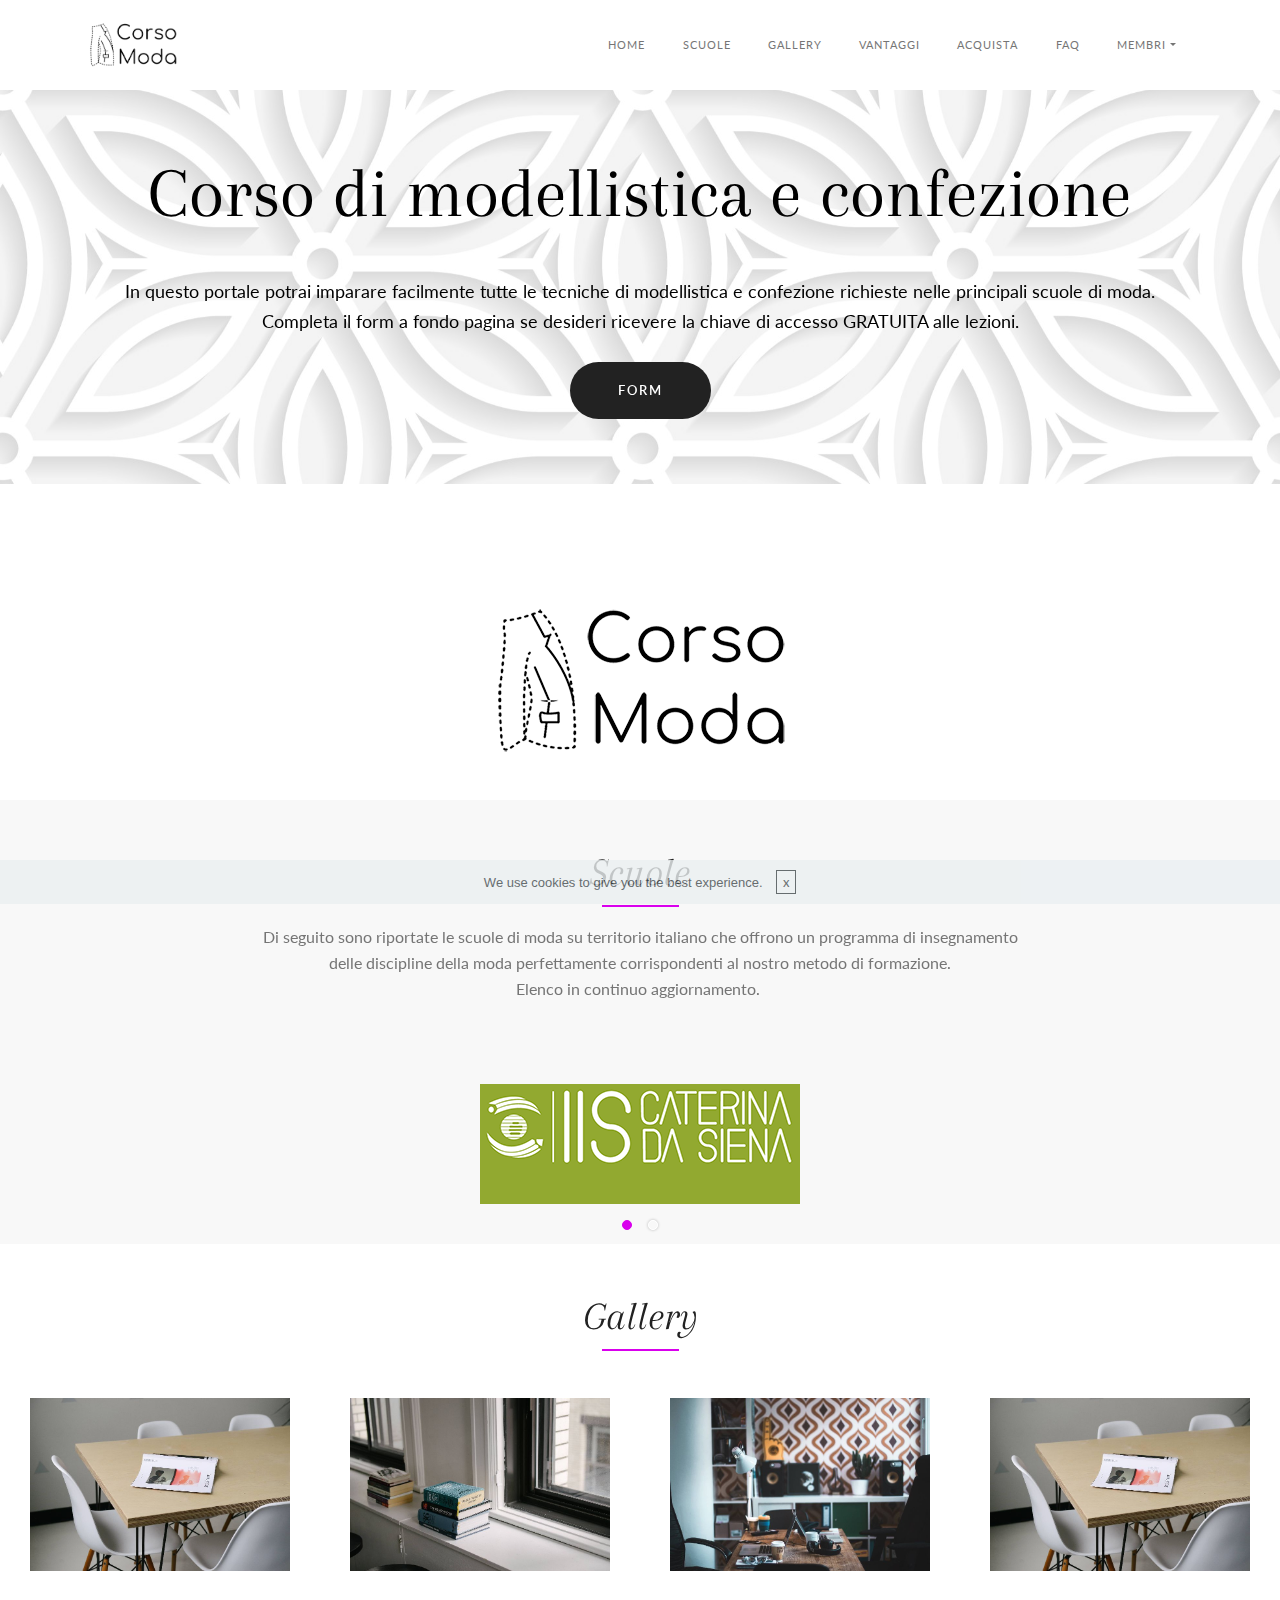
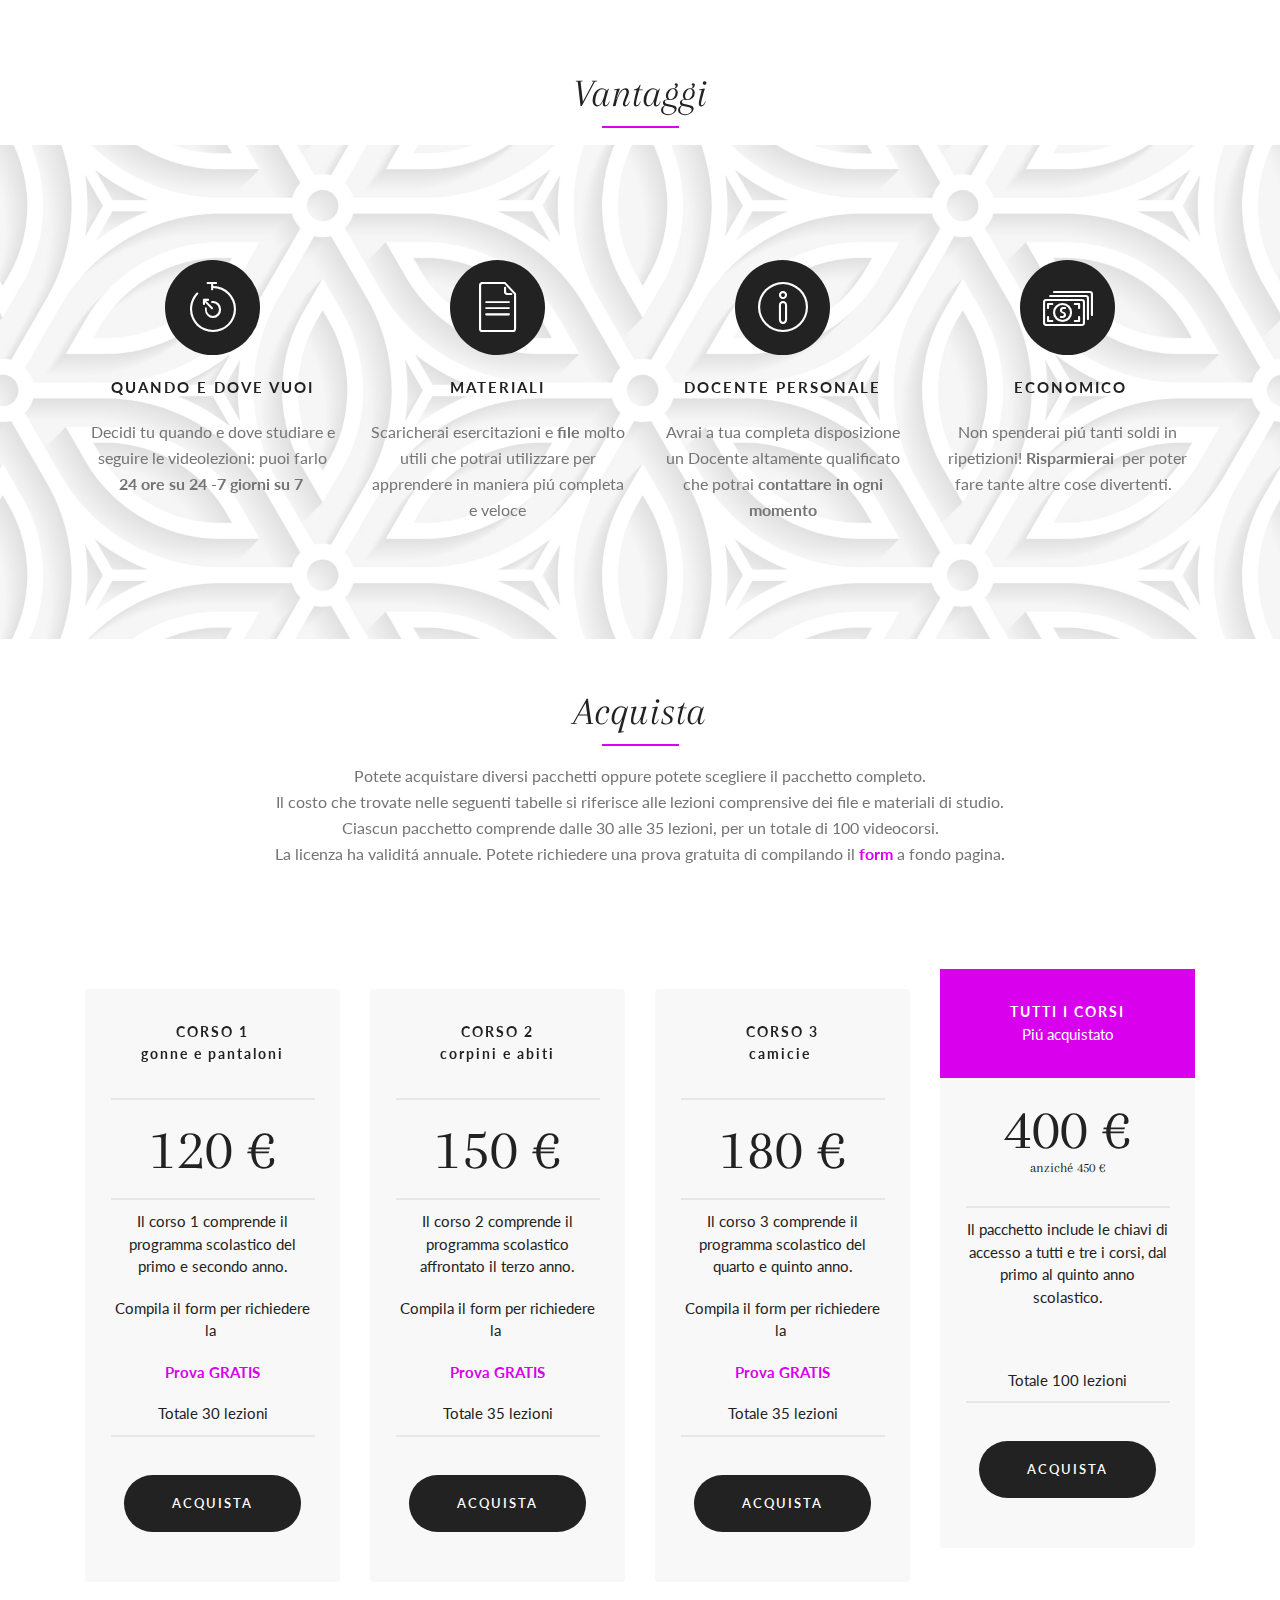
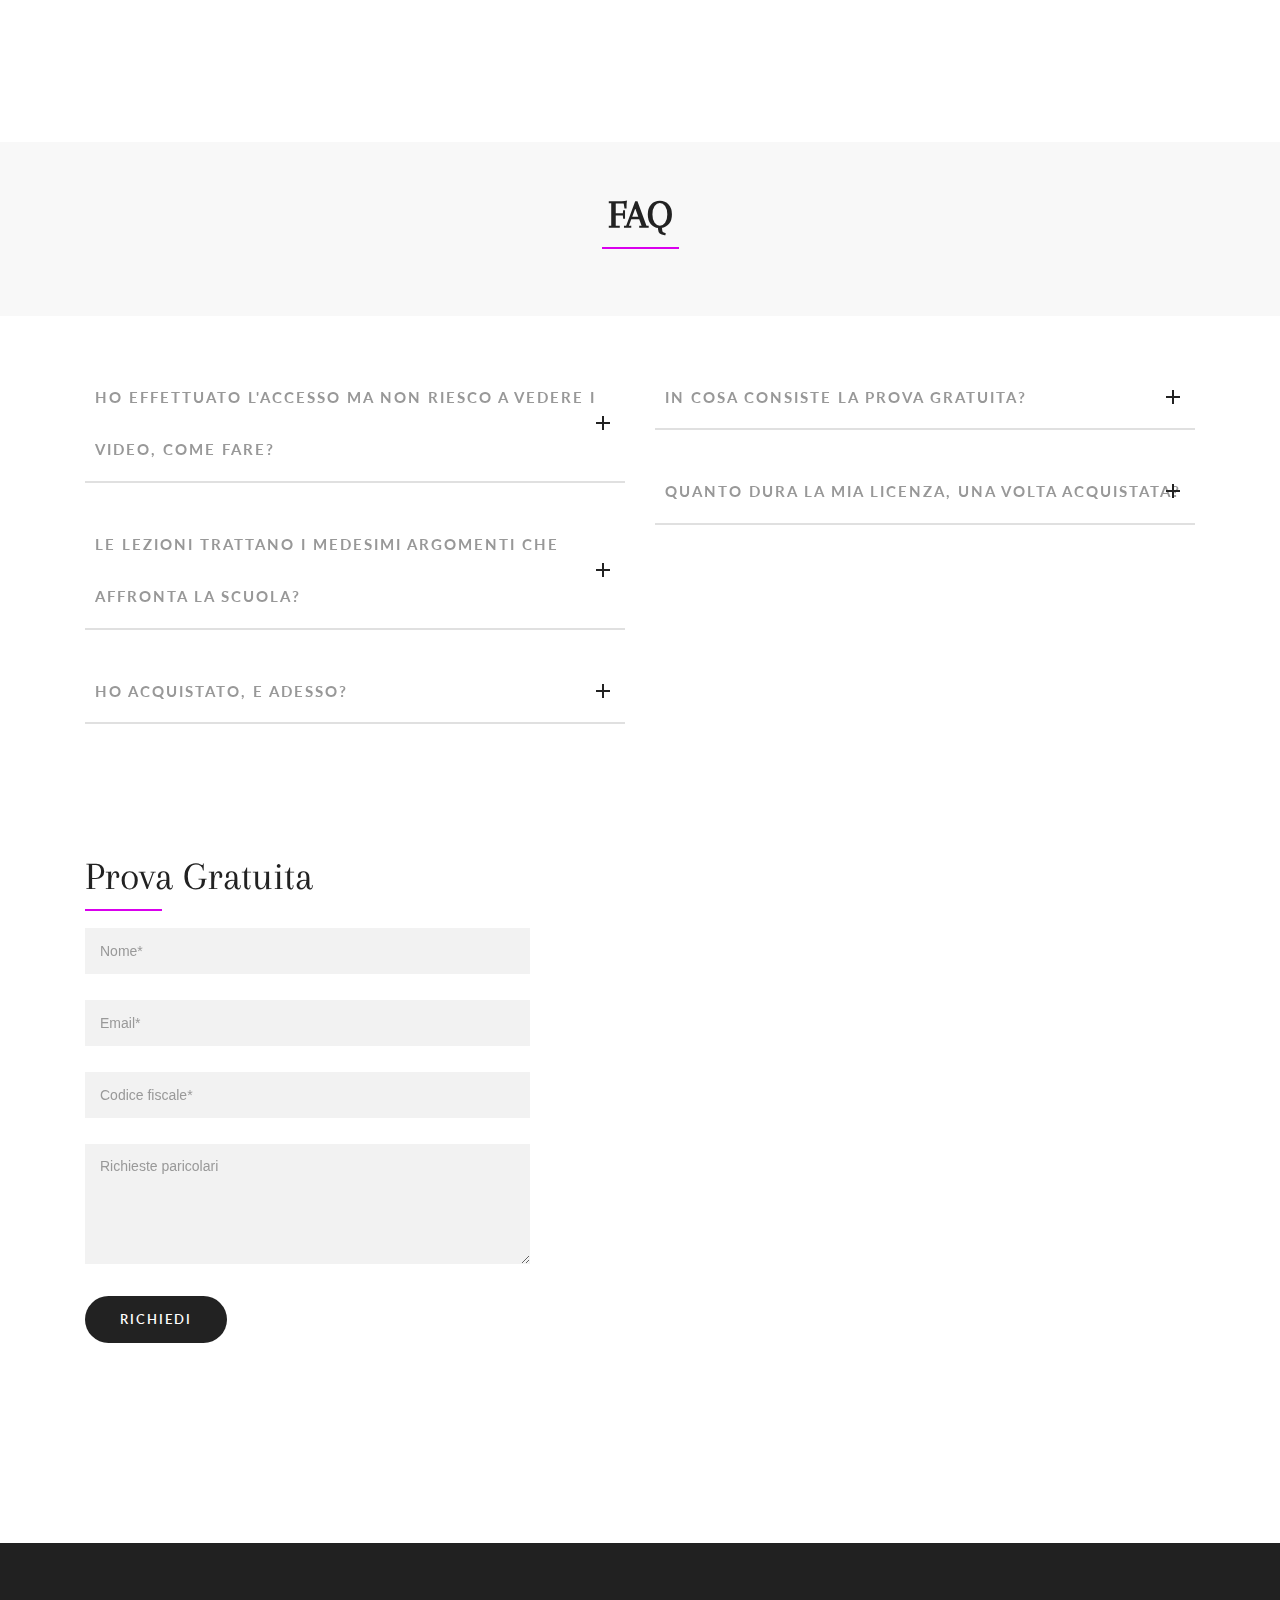
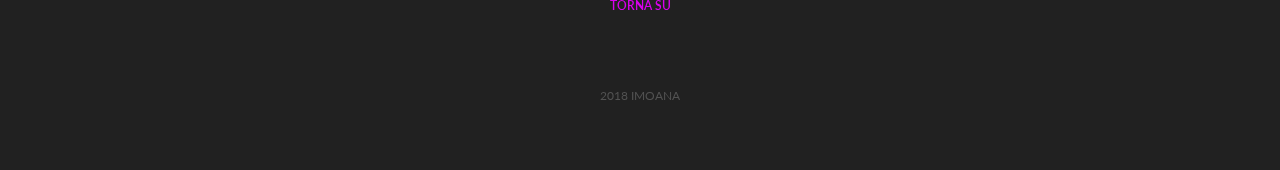
==== index.html @ 31c07425 "create github pages" ====
<!DOCTYPE html>
<html >
<head>
  <!-- Site made with Mobirise Website Builder v4.8.1, https://mobirise.com -->
  <meta charset="UTF-8">
  <meta http-equiv="X-UA-Compatible" content="IE=edge">
  <meta name="generator" content="Mobirise v4.8.1, mobirise.com">
  <meta name="viewport" content="width=device-width, initial-scale=1, minimum-scale=1">
  <link rel="shortcut icon" href="assets/images/inizio-logo-1piccolo-247x128.png" type="image/x-icon">
  <meta name="description" content="">
  <title>Home</title>
  <link rel="stylesheet" href="assets/web/assets/mobirise-icons/mobirise-icons.css">
  <link rel="stylesheet" href="assets/et-line-font-plugin/style.css">
  <link rel="stylesheet" href="assets/tether/tether.min.css">
  <link rel="stylesheet" href="assets/soundcloud-plugin/style.css">
  <link rel="stylesheet" href="assets/bootstrap/css/bootstrap.min.css">
  <link rel="stylesheet" href="assets/socicon/css/socicon.min.css">
  <link rel="stylesheet" href="assets/shopping-cart/minicart-theme.css">
  <link rel="stylesheet" href="assets/dropdown/css/style.css">
  <link rel="stylesheet" href="assets/AdditionalBlocks/style.css">
  <link rel="stylesheet" href="assets/theme/css/style.css">
  <link rel="stylesheet" href="assets/mobirise-gallery/style.css">
  <link rel="stylesheet" href="assets/mobirise-slider/style.css">
  <link rel="stylesheet" href="assets/mobirise/css/mbr-additional.css" type="text/css">
  
  
  <script async src="//pagead2.googlesyndication.com/pagead/js/adsbygoogle.js"></script>
<script>
  (adsbygoogle = window.adsbygoogle || []).push({
    google_ad_client: "ca-pub-6309974730604714",
    enable_page_level_ads: true
  });
</script>
</head>
<body>
<script>var shopcartSettings = {"shopcart_top_offset":120,"side_offset":20,"site_width":1800,"shopcart_icon_color":"#FFFFFF","shopcart_back_color":"#000000","shopcart_icon_size":50,"sc_count_color":"#FFFFFF","sc_count_back_color":"#F97352","sc_count_size":12,"checkout_button":"Paga con"};</script>
  <section class="menu1" id="menu1-p" data-rv-view="70">

    <nav class="navbar navbar-dropdown navbar-fixed-top">
        <div class="container container-wide">

            <div class="mbr-table">
                <div class="mbr-table-cell logo">

                    <div class="navbar-brand">
                        <a href="http://corsomoda.imoana.it" class="navbar-logo"><img src="assets/images/inizio-logo-1piccolo-247x128.png" alt="Mobirise"></a>
                        
                    </div>

                </div>
                <div class="mbr-table-cell">

                    <ul class="nav-dropdown collapse pull-xs-right nav navbar-nav nav-list" id="exCollapsingNavbar"><li class="nav-item"><a class="nav-link link" href="#top">HOME</a></li><li class="nav-item"><a class="nav-link link" href="index.html#title4-5">SCUOLE</a></li><li class="nav-item"><a class="nav-link link" href="index.html#title4-a">GALLERY</a></li><li class="nav-item"><a class="nav-link link" href="index.html#title4-9">VANTAGGI</a></li><li class="nav-item"><a class="nav-link link" href="index.html#title4-j">ACQUISTA</a></li><li class="nav-item"><a class="nav-link link" href="index.html#title4-k">FAQ</a></li><li class="nav-item dropdown open"><a class="nav-link link dropdown-toggle" href="https://mobirise.com/" data-toggle="dropdown-submenu" aria-expanded="true">MEMBRI</a><div class="dropdown-menu"><a class="dropdown-item" href="http://corsomoda1.imoana.it/" target="_blank">CORSO 1</a><a class="dropdown-item" href="#">CORSO 2</a><a class="dropdown-item" href="#">CORSO 3</a></div></li></ul>

                    <button class="navbar-toggler pull-xs-right" type="button" data-toggle="collapse" data-target="#exCollapsingNavbar">
                        <em></em>
                    </button>

                </div>
            </div>

        </div>
    </nav>

</section>

<section class="mbr-section--bg-adapted mbr-section--relative header header1 mbr-parallax-background mbr-after-navbar" id="header1-14" data-rv-view="0" style="background-image: url(assets/images/1081-2000x2310.jpg);">
        <div class="mbr-overlay" style="opacity: 0.7; background-color: rgb(255, 255, 255);"></div>
    <div id="contact-info" style="padding-top: 100px; padding-bottom: 50px;">
        <div class="container">
            <div class="row vertical-wrap">

                <div class="col-xs-12">
                    
                    <div class="row clear-md">
                        
                      <div class="col-xs-12">
                         <div class="c-info">
                            <h1 class="styled"><span style="font-size: 72px; font-weight: normal;">Corso di modellistica e confezione</span></h1>
                            <p class="mbr-section-subtitle">In questo portale potrai imparare facilmente tutte le tecniche di modellistica e confezione richieste nelle principali scuole di moda.
<br>Completa il form a fondo pagina se desideri ricevere la chiave di accesso GRATUITA alle lezioni.</p>

                            <div><a href="index.html#subscribe2-11" class="btn btn-black" role="button">form</a></div>
                         </div> 
                      </div>

                    </div>
                </div>

            </div>
        </div>
    </div>
</section>

<section class="mbr-section mbr-section--no-padding mbr-figure--caption-outside-bottom image image1" id="image1-q" data-rv-view="3">
    <div class="mbr-figure">
        <div><img src="assets/images/2018-04-18-320x310.png"></div>
        
    </div>
</section>

<section class="mbr-section--bg-adapted mbr-section--relative title3" id="title4-5" data-rv-view="5" style="background-color: rgb(248, 248, 248);">
        
    <div id="contact-info" style="padding-top: 50px; padding-bottom: 0px;">
        <div class="container">
            <div class="row">
                 
                <div class="col-xs-12">
                   <div class="page_head title-block">
                        
                        <h1 class="styled"><span style="font-weight: normal;"><em>Scuole </em></span><br></h1>
                        <div class="separator"></div>
                        <p>Di seguito sono riportate le scuole di moda su territorio italiano che offrono un programma di insegnamento <br>delle discipline della moda perfettamente corrispondenti al nostro metodo di formazione.<br>Elenco in continuo aggiornamento.&nbsp;<br><br></p>
                        
                    </div>
                </div>

            </div>
        </div>
    </div>
</section>

<section class="mbr-slider mbr-section mbr-section-nopadding carousel slide extTestimonials1 extTestimonials3 extTestimonials5 slider6" data-ride="carousel" data-keyboard="false" data-wrap="true" data-interval="5000" data-pause="false" id="slider6-2" data-rv-view="8" style="background-color: rgb(248, 248, 248); padding-top: 40px; padding-bottom: 40px;">

    

    <div class="container boxed-slider">
        <div>
            <ol class="carousel-indicators">
                <li data-app-prevent-settings="" data-target="#slider6-2" data-slide-to="0" class="active">
                </li><li data-app-prevent-settings="" data-target="#slider6-2" class="" data-slide-to="1">
                </li>
            </ol>
            <div class="carousel-inner" role="listbox" data-visible="1">
                <div class="carousel-item active">
                    <div class="row">
                        <div class="col-md-12">
                            <div class="wrap-img"><a href="http://www.istitutofortuny.gov.it/"><img src="assets/images/cat-da-siena-320x120.png"></a></div>
                        </div>
                    </div>
                </div><div class="carousel-item">
                    <div class="row">
                        <div class="col-md-12">
                            <div class="wrap-img"><a href="http://www.istitutofortuny.gov.it/"><img src="assets/images/rep-italiana-fortuny-120px-121x120.png"></a></div>
                        </div>
                    </div>
                </div>
            </div>

            <figure class="swiper-arrow-left swiper-arrow type-1" role="button" data-slide="prev" href="#slider6-2"><img alt="" src="assets/images/arrow-left-white.svg">
            </figure>

             <figure class="swiper-arrow-right swiper-arrow type-1" role="button" data-slide="next" href="#slider6-2"><img alt="" src="assets/images/arrow-right-white.svg">
            </figure>
            
        </div>
    </div>

</section>

<section class="mbr-section--bg-adapted mbr-section--relative title3" id="title4-a" data-rv-view="18" style="background-color: rgb(255, 255, 255);">
        
    <div id="contact-info" style="padding-top: 50px; padding-bottom: 0px;">
        <div class="container">
            <div class="row">
                 
                <div class="col-xs-12">
                   <div class="page_head title-block">
                        
                        <h1 class="styled"><em>Gallery</em></h1>
                        <div class="separator"></div>
                        
                        
                    </div>
                </div>

            </div>
        </div>
    </div>
</section>

<section class="mbr-gallery mbr-section mbr-section--no-padding mbr-slider-carousel gallery gallery1" data-filter="false" id="gallery1-6" data-rv-view="21" style="background-color: rgb(255, 255, 255); padding-top: 0rem; padding-bottom: 0rem;">
    <!-- Filter -->
    

    <!-- Gallery -->
    <div class="mbr-gallery-row">
        <div class=" mbr-gallery-layout-default">
            <div>
                <div>
                    <div class="mbr-gallery-item mbr-gallery-item__mobirise3 mbr-gallery-item--p6" data-video-url="false" data-tags="Beautiful">
                        <div href="#lb-gallery1-6" data-slide-to="0" data-toggle="modal">
                            
                            

                            <img src="assets/images/table-small.jpg" alt="" title="">
                            
                            
                        </div>
                    </div><div class="mbr-gallery-item mbr-gallery-item__mobirise3 mbr-gallery-item--p6" data-video-url="false" data-tags="Responsive">
                        <div href="#lb-gallery1-6" data-slide-to="1" data-toggle="modal">
                            
                            

                            <img src="assets/images/windows-books-small.jpg" alt="" title="">
                            
                            
                        </div>
                    </div><div class="mbr-gallery-item mbr-gallery-item__mobirise3 mbr-gallery-item--p6" data-video-url="false" data-tags="Animated">
                        <div href="#lb-gallery1-6" data-slide-to="2" data-toggle="modal">
                            
                            

                            <img src="assets/images/working-area-small.jpg" alt="" title="">
                            
                            
                        </div>
                    </div><div class="mbr-gallery-item mbr-gallery-item__mobirise3 mbr-gallery-item--p6" data-video-url="false" data-tags="Beautiful">
                        <div href="#lb-gallery1-6" data-slide-to="3" data-toggle="modal">
                            
                            

                            <img src="assets/images/table-small.jpg" alt="" title="">
                            
                            
                        </div>
                    </div>
                </div>
            </div>
            <div class="clearfix"></div>
        </div>
    </div>

    <!-- Lightbox -->
    <div data-app-prevent-settings="" class="mbr-slider modal fade carousel slide" tabindex="-1" data-keyboard="true" data-interval="false" id="lb-gallery1-6">
        <div class="modal-dialog">
            <div class="modal-content">
                <div class="modal-body">
                    <ol class="carousel-indicators">
                        <li data-app-prevent-settings="" data-target="#lb-gallery1-6" data-slide-to="0"></li><li data-app-prevent-settings="" data-target="#lb-gallery1-6" data-slide-to="1"></li><li data-app-prevent-settings="" data-target="#lb-gallery1-6" data-slide-to="2"></li><li data-app-prevent-settings="" data-target="#lb-gallery1-6" class=" active" data-slide-to="3"></li>
                    </ol>
                    <div class="carousel-inner">
                        <div class="carousel-item">
                            <img src="assets/images/table.jpg" alt="" title="">
                        </div><div class="carousel-item">
                            <img src="assets/images/windows-books.jpg" alt="" title="">
                        </div><div class="carousel-item">
                            <img src="assets/images/working-area.jpg" alt="" title="">
                        </div><div class="carousel-item active">
                            <img src="assets/images/table.jpg" alt="" title="">
                        </div>
                    </div>
                    <a class="swiper-arrow-left swiper-arrow type-1" role="button" data-slide="prev" href="#lb-gallery1-6">
                        <img alt="" src="assets/images/arrow-left.svg">
                    </a>
                    <a class="swiper-arrow-right swiper-arrow type-1" role="button" data-slide="next" href="#lb-gallery1-6">
                        <img alt="" src="assets/images/arrow-right.svg">
                    </a>

                    <a class="close" href="#" role="button" data-dismiss="modal">
                        <span aria-hidden="true">×</span>
                        <span class="sr-only">Close</span>
                    </a>
                </div>
            </div>
        </div>
    </div>
</section>

<section class="mbr-section--bg-adapted mbr-section--relative title3" id="title4-9" data-rv-view="40" style="background-color: rgb(255, 255, 255);">
        
    <div id="contact-info" style="padding-top: 100px; padding-bottom: 0px;">
        <div class="container">
            <div class="row">
                 
                <div class="col-xs-12">
                   <div class="page_head title-block">
                        
                        <h1 class="styled"><span style="font-weight: normal;"><em>Vantaggi</em></span></h1>
                        <div class="separator"></div>
                        
                        
                    </div>
                </div>

            </div>
        </div>
    </div>
</section>

<section class="mbr-section--bg-adapted mbr-section--relative content3" id="content3-b" data-rv-view="43" style="background-image: url(assets/images/1081-2000x2310.jpg);">
        <div class="mbr-overlay" style="opacity: 0.75; background-color: rgb(255, 255, 255);"></div>
    <div id="contact-info" style="padding-top: 100px; padding-bottom: 100px;">
        <div class="container">
            <div class="row">

                <div class="col-xs-12">
                    
                    <div class="row clear-md">
                        
                        <div class="mbr-cards-col col-xs-12 col-sm-6 col-md-3">
                            <div class="c-info">
                                <div class="image"><a href="index.html#pricing-table1-i" class="mbri-timer mbr-iconfont"></a></div>
                                <h4 class="mbr-section-text">quando e dove vuoi</h4>
                            </div>
                                <p class="mbr-section-text">Decidi tu quando e dove studiare e <br>seguire le videolezioni: puoi farlo<br><strong> 24 ore su 24 -7 giorni su 7&nbsp;</strong></p>
                        </div>

                        <div class="mbr-cards-col col-xs-12 col-sm-6 col-md-3">
                            <div class="c-info">
                                <div class="image"><a href="index.html#pricing-table1-i" class="mbri-file mbr-iconfont"></a></div>
                                <h4 class="mbr-section-text">materiali</h4>
                            </div>
                                <p class="mbr-section-text">Scaricherai esercitazioni e<strong> file</strong> molto utili che potrai utilizzare per apprendere in maniera piú completa e veloce</p>
                        </div>

                        <div class="mbr-cards-col col-xs-12 col-sm-6 col-md-3">
                            <div class="c-info">
                                <div class="image"><a href="index.html#pricing-table1-i" class="mbri-info mbr-iconfont"></a></div>
                                <h4 class="mbr-section-text">docente personale</h4>
                            </div>
                                <p class="mbr-section-text">Avrai a tua completa disposizione un Docente altamente qualificato che potrai <strong>contattare in ogni momento</strong></p>
                        </div>

                        <div class="mbr-cards-col col-xs-12 col-sm-6 col-md-3">
                            <div class="c-info">
                                <div class="image"><a href="index.html#pricing-table1-i" class="mbri-cash mbr-iconfont"></a></div>
                                <h4 class="mbr-section-text">&nbsp;economico</h4>
                            </div>
                                <p class="mbr-section-text">Non spenderai piú tanti soldi in ripetizioni! <strong>Risparmierai</strong> &nbsp;per poter fare tante altre cose divertenti.<strong>&nbsp;&nbsp;</strong></p>
                        </div>

                    </div>

                </div>

            </div>
        </div>
    </div>
</section>

<section class="mbr-section--bg-adapted mbr-section--relative title3" id="title4-j" data-rv-view="46" style="background-color: rgb(255, 255, 255);">
        
    <div id="contact-info" style="padding-top: 50px; padding-bottom: 0px;">
        <div class="container">
            <div class="row">
                 
                <div class="col-xs-12">
                   <div class="page_head title-block">
                        
                        <h1 class="styled"><span style="font-weight: normal;"><em>Acquista</em></span></h1>
                        <div class="separator"></div>
                        <p>Potete acquistare diversi pacchetti oppure potete scegliere il pacchetto completo.<br>Il costo che trovate nelle seguenti tabelle si riferisce alle lezioni comprensive dei file e materiali di studio.<br>Ciascun pacchetto comprende dalle 30 alle 35 lezioni, per un totale di 100 videocorsi.<br>La licenza ha validitá annuale. Potete richiedere una prova gratuita di compilando il<strong> <a href="index.html#header2-1">form</a> </strong>a fondo pagina<strong>.</strong><br><br></p>
                        
                    </div>
                </div>

            </div>
        </div>
    </div>
</section>

<section class="mbr-section mbr-section--no-padding mbr-parallax-background" id="pricing-table1-i" data-rv-view="49" style="background-image: url(assets/images/1081-2000x2310.jpg); padding-top: 80px; padding-bottom: 120px;">

    
    <div class="container">
    <!-- <div class="mbr-section mbr-price-table"> -->
      <div class="row">
            
            <div class="col-xs-12  col-md-6 col-xl-3">
                <div class="mbr-plan card text-xs-center">
                    <div class="mbr-plan-header card-block">
                      <div class="card-title">
                        <h3 class="mbr-plan-title">CORSO 1<br>gonne e pantaloni</h3>
                        
                      </div>
                      
                      
                    </div>
                    <div class="card-text">
                          <div class="mbr-price">
                            <span class="mbr-price-value"></span>
                            <span class="mbr-price-figure">120 €</span><span class="mbr-price-term"></span>
                          </div>
                    </div>
                    <div class="mbr-plan-body card-block">
                      <div class="mbr-plan-list"><ul class="list-group list-group-flush"><li class="list-group-item">Il corso 1 comprende il programma scolastico del primo e secondo anno.
</li><li class="list-group-item">Compila il form per richiedere la&nbsp;</li><li class="list-group-item"><strong><a href="index.html#header2-1">Prova GRATIS</a></strong></li><li class="list-group-item">Totale 30 lezioni</li></ul></div>
                      <div class="mbr-plan-btn"><a href="https://www.paypal.com/cgi-bin/webscr?business=imoanaboutique%40gmail.com&cmd=_cart&amount=120&item_name=CORSO1&currency_code=EUR" class="btn btn-black">ACQUISTA</a></div>
                    </div>
                </div>
            </div>

            <div class="col-xs-12  col-md-6 col-xl-3">
                <div class="mbr-plan card text-xs-center">
                    <div class="mbr-plan-header card-block">
                      <div class="card-title">
                        <h3 class="mbr-plan-title">CORSO 2<br>corpini e abiti</h3>
                        
                      </div>
                      
                      
                    </div>
                    <div class="card-text">
                          <div class="mbr-price">
                            <span class="mbr-price-value"></span>
                            <span class="mbr-price-figure">150&nbsp;€</span><span class="mbr-price-term"></span>
                          </div>
                    </div>
                    <div class="mbr-plan-body card-block">
                      <div class="mbr-plan-list"><ul class="list-group list-group-flush"><li class="list-group-item">Il corso 2 comprende il programma scolastico affrontato il terzo anno. </li><li class="list-group-item">Compila il form per richiedere la&nbsp;</li><li class="list-group-item"><span style="background-color: transparent;"><strong><a href="index.html#subscribe2-11">Prova GRATIS</a></strong></span></li><li class="list-group-item"><span style="background-color: transparent;">Totale 35 lezioni</span><br></li></ul></div>
                      <div class="mbr-plan-btn"><a href="https://www.paypal.com/cgi-bin/webscr?business=imoanaboutique%40gmail.com&cmd=_cart&amount=150&item_name=CORSO2&currency_code=EUR" class="btn btn-black">ACQUISTA</a></div>
                    </div>
                </div>
            </div>

            <div class="col-xs-12  col-md-6 col-xl-3">
                <div class="mbr-plan card text-xs-center">
                    <div class="mbr-plan-header card-block">
                      <div class="card-title">
                        <h3 class="mbr-plan-title">CORSO 3<br>camicie&nbsp;</h3>
                        
                      </div>
                      
                      
                    </div>
                    <div class="card-text">
                          <div class="mbr-price">
                            <span class="mbr-price-value"></span>
                            <span class="mbr-price-figure">180&nbsp;€<br></span><span class="mbr-price-term"></span>
                          </div>
                    </div>
                    <div class="mbr-plan-body card-block">
                      <div class="mbr-plan-list"><ul class="list-group list-group-flush"><li class="list-group-item">Il corso 3 comprende il programma scolastico del quarto e quinto anno.</li><li class="list-group-item">Compila il form per richiedere la&nbsp;</li><li class="list-group-item"><strong><a href="index.html#subscribe2-11">Prova GRATIS</a></strong></li><li class="list-group-item">Totale 35 lezioni</li></ul></div>
                      <div class="mbr-plan-btn"><a href="https://www.paypal.com/cgi-bin/webscr?business=imoanaboutique%40gmail.com&cmd=_cart&amount=180&item_name=CORSO3&currency_code=EUR" class="btn btn-black">acquista</a></div>
                    </div>
                </div>
            </div>

            <div class="col-xs-12  col-md-6 col-xl-3">
                <div class="mbr-plan card text-xs-center">
                    <div class="mbr-plan-header card-block bg-primary">
                      <div class="card-title">
                        <h3 class="mbr-plan-title">TUTTI I CORSI</h3>
                        <div class="mbr-plan-label">Piú acquistato</div>
                      </div>
                      
                      
                    </div>
                    <div class="card-text">
                          <div class="mbr-price">
                            <span class="mbr-price-value"></span>
                            <span class="mbr-price-figure"><span style="font-weight: normal;">400&nbsp;€</span></span><span class="mbr-price-term">anziché 450&nbsp;€<br></span>
                          </div>
                    </div>
                    <div class="mbr-plan-body card-block">
                      <div class="mbr-plan-list"><ul class="list-group list-group-flush"><li class="list-group-item">Il pacchetto include le chiavi di accesso a tutti e tre i corsi, dal primo al quinto anno scolastico.</li><li class="list-group-item"><br></li><li class="list-group-item">Totale 100 lezioni</li></ul></div>
                      <div class="mbr-plan-btn"><a href="https://www.paypal.com/cgi-bin/webscr?business=imoanaboutique%40gmail.com&cmd=_cart&amount=400&item_name=TUTTI+I+CORSI&currency_code=EUR" class="btn btn-black">ACQUISTA</a></div>
                    </div>
                </div>
            </div>
           
          <!-- </div> -->
    </div>
    </div>
</section>

<section class="mbr-section--bg-adapted mbr-section--relative title3" id="title4-k" data-rv-view="52" style="background-color: rgb(248, 248, 248);">
        
    <div id="contact-info" style="padding-top: 50px; padding-bottom: 50px;">
        <div class="container">
            <div class="row">
                 
                <div class="col-xs-12">
                   <div class="page_head title-block">
                        
                        <h1 class="styled">FAQ</h1>
                        <div class="separator"></div>
                        
                        
                    </div>
                </div>

            </div>
        </div>
    </div>
</section>

<section class="mbr-section--bg-adapted mbr-section--relative mbr-section" id="accordion1-c" data-rv-view="55" style="background-color: rgb(255, 255, 255); padding-top: 50px; padding-bottom: 50px;">
        
        <div class="content-wide vertical">
        <div class="container-wide container">
            <div class="row">
                 
                                      
                        <div class="mbr-cards-col col-xs-12 col-sm-6" style="display: block;">
                            
                            <div id="accordionLeft" class="panel-group" role="tablist">

                                <div class="panel panel-default" style="display: block;">
                                    <div class="panel-heading" role="tab">
                                        <h4 class="panel-title mbr-section-subtitle"><a data-toggle="collapse" data-parent="#accordionLeft" href="#collapseOne" aria-expanded="true" aria-controls="collapseOne">ho effettuato l'accesso ma non riesco a vedere i video, come fare?<br><span></span></a></h4>
                                    </div>
                                    <div class="panel-collapse" role="tabpanel">
                                        <div class="panel-body"><p>Per visualizzare correttamente i video dovete iscrivervi alla prova gratuita con una mail GOOGLE. Assicuratevi di aver effettuato con la medesima email l'accesso alla piattaforma YOUTUBE.</p></div>
                                    </div>
                                </div>

                                <div class="panel panel-default" style="display: block;">
                                    <div class="panel-heading" role="tab">
                                        <h4 class="panel-title mbr-section-subtitle"><a data-toggle="collapse" data-parent="#accordionLeft" href="#collapseTwo" aria-expanded="false" aria-controls="collapseTwo">le lezioni trattano i medesimi argomenti che affronta la scuola?<br><span></span></a></h4>
                                    </div>
                                    <div class="panel-collapse" role="tabpanel">
                                        <div class="panel-body"><p>Certamente! I video sono stati approvati direttamante da tutti i docenti in carico nella scuola capofila e sono stati realizzati da una docente.</p></div>
                                    </div>
                                </div>

                                <div class="panel panel-default" style="display: block;">
                                    <div class="panel-heading" role="tab">
                                        <h4 class="panel-title mbr-section-subtitle"><a data-toggle="collapse" data-parent="#accordionLeft" href="#collapseThree" aria-expanded="false" aria-controls="collapseThree">ho acquistato, e adesso?<br><span></span></a></h4>
                                    </div>
                                    <div class="panel-collapse" role="tabpanel">
                                        <div class="panel-body"><p>Attendi che ti venga spedita la mail con le credenziali di accesso. E' una operazione che deve essere fatta manualmente.</p></div>
                                    </div>
                                </div>

                                <div class="panel panel-default" style="display: none">
                                    <div class="panel-heading" role="tab">
                                        <h4 class="panel-title mbr-section-subtitle"><a data-toggle="collapse" data-parent="#accordionLeft" href="#collapseFour" aria-expanded="false" aria-controls="collapseFour">Collapsible Group Item #4<span></span></a></h4>
                                    </div>
                                    <div class="panel-collapse" role="tabpanel">
                                        <div class="panel-body"><p>Lorem ipsum dolor sit amet, consec tetur adipiscing and brane in bibendum</p></div>
                                    </div>
                                </div>

                                <div class="panel panel-default" style="display: none">
                                    <div class="panel-heading" role="tab">
                                        <h4 class="panel-title mbr-section-subtitle"><a data-toggle="collapse" data-parent="#accordionLeft" href="#collapseFive" aria-expanded="false" aria-controls="collapseFive">Collapsible Group Item #5<span></span></a></h4>
                                    </div>
                                    <div class="panel-collapse" role="tabpanel">
                                        <div class="panel-body"><p>Lorem ipsum dolor sit amet, consec tetur adipiscing and brane in bibendum</p></div>
                                    </div>
                                </div>

                                <div class="panel panel-default" style="display: none">
                                    <div class="panel-heading" role="tab">
                                        <h4 class="panel-title mbr-section-subtitle"><a data-toggle="collapse" data-parent="#accordionLeft" href="#collapseSix" aria-expanded="false" aria-controls="collapseSix">Collapsible Group Item #6<span></span></a></h4>
                                    </div>
                                    <div class="panel-collapse" role="tabpanel">
                                        <div class="panel-body"><p>Lorem ipsum dolor sit amet, consec tetur adipiscing and brane in bibendum</p></div>
                                    </div>
                                </div>

                            </div>

                        </div>

                        <div class="mbr-cards-col col-xs-12 col-sm-6" style="display: block;">
                            
                            <div id="accordionCenter" class="panel-group" role="tablist">

                                <div class="panel panel-default" style="display: block;">
                                    <div class="panel-heading" role="tab">
                                        <h4 class="panel-title mbr-section-subtitle"><a data-toggle="collapse" data-parent="#accordionCenter" href="#collapseOne" aria-expanded="true" aria-controls="collapseOne">in cosa consiste la prova gratuita?<span></span></a></h4>
                                    </div>
                                    <div class="panel-collapse" role="tabpanel">
                                        <div class="panel-body"><p>La prova gratuita consiste nell'accesso totale e temporaneo all'area riservata di tutti e tre i corsi, giusto per capire se questi sono adatti alle vostre esigenze. </p><br><p>Ha validitá di 30 minuti, dunque non perdere tempo una volta ricevuto il codice!</p></div>
                                    </div>
                                </div>

                                <div class="panel panel-default" style="display: block;">
                                    <div class="panel-heading" role="tab">
                                        <h4 class="panel-title mbr-section-subtitle"><a data-toggle="collapse" data-parent="#accordionCenter" href="#collapseTwo" aria-expanded="false" aria-controls="collapseTwo">quanto dura la mia licenza, una volta acquistata?<span></span></a></h4>
                                    </div>
                                    <div class="panel-collapse" role="tabpanel">
                                        <div class="panel-body"><p>La licenza ha validitá annuale. Se la rinnovi prima della scadenza avrai ogni anno la licenza successiva ad un prezzo scontato del 10% fino ad un massimo del 50% (5 &nbsp;rinnovi)</p></div>
                                    </div>
                                </div>

                                <div class="panel panel-default" style="display: block;">
                                    <div class="panel-heading" role="tab">
                                        <h4 class="panel-title mbr-section-subtitle"></h4>
                                    </div>
                                    <div class="panel-collapse" role="tabpanel">
                                        <div class="panel-body"></div>
                                    </div>
                                </div>

                                <div class="panel panel-default" style="display: none">
                                    <div class="panel-heading" role="tab">
                                        <h4 class="panel-title mbr-section-subtitle"><a data-toggle="collapse" data-parent="#accordionCenter" href="#collapseFour" aria-expanded="false" aria-controls="collapseFour">Collapsible Group Item #4<span></span></a></h4>
                                    </div>
                                    <div class="panel-collapse" role="tabpanel">
                                        <div class="panel-body"><p>Lorem ipsum dolor sit amet, consec tetur adipiscing and brane in bibendum</p></div>
                                    </div>
                                </div>

                                <div class="panel panel-default" style="display: none">
                                    <div class="panel-heading" role="tab">
                                        <h4 class="panel-title mbr-section-subtitle"><a data-toggle="collapse" data-parent="#accordionCenter" href="#collapseFive" aria-expanded="false" aria-controls="collapseFive">Collapsible Group Item #5<span></span></a></h4>
                                    </div>
                                    <div class="panel-collapse" role="tabpanel">
                                        <div class="panel-body"><p>Lorem ipsum dolor sit amet, consec tetur adipiscing and brane in bibendum</p></div>
                                    </div>
                                </div>

                                <div class="panel panel-default" style="display: none">
                                    <div class="panel-heading" role="tab">
                                        <h4 class="panel-title mbr-section-subtitle"><a data-toggle="collapse" data-parent="#accordionCenter" href="#collapseSix" aria-expanded="false" aria-controls="collapseSix">Collapsible Group Item #6<span></span></a></h4>
                                    </div>
                                    <div class="panel-collapse" role="tabpanel">
                                        <div class="panel-body"><p>Lorem ipsum dolor sit amet, consec tetur adipiscing and brane in bibendum</p></div>
                                    </div>
                                </div>

                            </div>

                        </div>

                        <div class="mbr-cards-col col-xs-12 col-sm-6" style="display: none;">
                            
                            <div id="accordionRight" class="panel-group" role="tablist">

                                <div class="panel panel-default" style="display: block;">
                                    <div class="panel-heading" role="tab">
                                        <h4 class="panel-title mbr-section-subtitle"><a data-toggle="collapse" data-parent="#accordionLeft" href="#collapseOne" aria-expanded="true" aria-controls="collapseOne">Collapsible Group Item #1<span></span></a></h4>
                                    </div>
                                    <div class="panel-collapse" role="tabpanel">
                                        <div class="panel-body"><p>Lorem ipsum dolor sit amet, consec tetur adipiscing and brane in bibendum</p></div>
                                    </div>
                                </div>

                                <div class="panel panel-default" style="display: block;">
                                    <div class="panel-heading" role="tab">
                                        <h4 class="panel-title mbr-section-subtitle"><a data-toggle="collapse" data-parent="#accordionLeft" href="#collapseTwo" aria-expanded="false" aria-controls="collapseTwo">Collapsible Group Item #2<span></span></a></h4>
                                    </div>
                                    <div class="panel-collapse" role="tabpanel">
                                        <div class="panel-body"><p>Lorem ipsum dolor sit amet, consec tetur adipiscing and brane in bibendum</p></div>
                                    </div>
                                </div>

                                <div class="panel panel-default" style="display: block;">
                                    <div class="panel-heading" role="tab">
                                        <h4 class="panel-title mbr-section-subtitle"><a data-toggle="collapse" data-parent="#accordionLeft" href="#collapseThree" aria-expanded="false" aria-controls="collapseThree">Collapsible Group Item #3<span></span></a></h4>
                                    </div>
                                    <div class="panel-collapse" role="tabpanel">
                                        <div class="panel-body"><p>Lorem ipsum dolor sit amet, consec tetur adipiscing and brane in bibendum</p></div>
                                    </div>
                                </div>

                                <div class="panel panel-default" style="display: none">
                                    <div class="panel-heading" role="tab">
                                        <h4 class="panel-title mbr-section-subtitle"><a data-toggle="collapse" data-parent="#accordionLeft" href="#collapseFour" aria-expanded="false" aria-controls="collapseFour">Collapsible Group Item #4<span></span></a></h4>
                                    </div>
                                    <div class="panel-collapse" role="tabpanel">
                                        <div class="panel-body"><p>Lorem ipsum dolor sit amet, consec tetur adipiscing and brane in bibendum</p></div>
                                    </div>
                                </div>

                                <div class="panel panel-default" style="display: none">
                                    <div class="panel-heading" role="tab">
                                        <h4 class="panel-title mbr-section-subtitle"><a data-toggle="collapse" data-parent="#accordionLeft" href="#collapseFive" aria-expanded="false" aria-controls="collapseFive">Collapsible Group Item #5<span></span></a></h4>
                                    </div>
                                    <div class="panel-collapse" role="tabpanel">
                                        <div class="panel-body"><p>Lorem ipsum dolor sit amet, consec tetur adipiscing and brane in bibendum</p></div>
                                    </div>
                                </div>

                                <div class="panel panel-default" style="display: none">
                                    <div class="panel-heading" role="tab">
                                        <h4 class="panel-title mbr-section-subtitle"><a data-toggle="collapse" data-parent="#accordionLeft" href="#collapseSix" aria-expanded="false" aria-controls="collapseSix">Collapsible Group Item #6<span></span></a></h4>
                                    </div>
                                    <div class="panel-collapse" role="tabpanel">
                                        <div class="panel-body"><p>Lorem ipsum dolor sit amet, consec tetur adipiscing and brane in bibendum</p></div>
                                    </div>
                                </div>
                                
                            </div>

                        </div>

            </div>
        </div>
    </div>
</section>

<section class="mbr-section mbr-section--bg-adapted mbr-section--relative subscribe subscribe2" id="subscribe2-11" data-bg-video="https://www.youtube.com/embed/NqagdshRCwo?rel=0&amp;amp;showinfo=0&amp;autoplay=0&amp;loop=0" data-rv-view="58">
        
    <div id="contact-info" style="padding-top: 50px; padding-bottom: 200px;">
        <div class="container">
            <div class="row">
                 
                <div class="col-lg-5 col-md-12 col-sm-12 col-xs-12">
                   <div class="page_head text-left title-block">
                      <h1 class="styled"><span style="font-weight: normal;">Prova Gratuita</span></h1>
                      <div class="separator"></div>
                      

                      <div data-form-type="formoid">
                          <div data-form-alert="true">
                              <div hidden="" data-form-alert-success="true">Thanks for filling out form!</div>
                          </div>

                          <form action="https://mobirise.com/" method="post" data-form-title="Prova Gratuita">

                              <input type="hidden" value="c7FeUCMSpzKxg6qWaoOXxRDlh8VC0JxxyRPLfiG2sjfBPa+EEcpmAAdwtBdywboTiT+DNuOG8n40ERy1j0Vq6//A2acEu2T42arbls+ankpL+D87V9WDWMAvv88NjnPf" data-form-email="true">

                              <div class="form-group">
                                  <label class="form-control-label">Nome*</label>
                                  <input type="text" class="form-control input-sm input-inverse" name="name" required="" data-form-field="Name" placeholder="Nome*">
                              </div>

                              <div class="form-group">
                                  <label class="form-control-label">Email*</label>
                                  <input type="email" class="form-control input-sm input-inverse" name="email" required="" data-form-field="Email" placeholder="Email*">
                              </div>

                              <div class="form-group">
                                  <label class="form-control-label">Codice fiscale*</label>
                                  <input type="tel" class="form-control input-sm input-inverse" name="phone" data-form-field="Phone" placeholder="Codice fiscale*">
                              </div>

                              <div class="form-group">
                                  <label class="form-control-label">Richieste paricolari</label>
                                  <textarea class="form-control input-sm input-inverse" name="message" data-form-field="Message" rows="3" placeholder="Richieste paricolari"></textarea>
                              </div>

                              <div class="buttons-wrap"><button href="mailto:naomimoda94@hotmail.it" class="btn btn-black" type="submit" role="button">richiedi</button></div>

                          </form>

                      </div>

                    </div>
                </div>

            </div>
        </div>
    </div>
</section>

<section class="mbr-section--bg-adapted mbr-section--relative mbr-section mbr-section--no-padding" id="footer2-g" data-rv-view="68" style="background-color: rgb(33, 33, 33);">
        
        <footer class="footer">
        <div class="content-wide">
        <div class="container-wide container">
            <div class="row">
        
                <div class="copyright nopadding">
                    <span><a href="#top">TORNA SU</a><br><br><br>&nbsp;<br><span style="font-weight: normal;"><a href="https://imoana.it" target="_blank" class="text-success">2018 IMOANA</a></span><br></span>
                </div>
            </div>

        </div>
    </div>
    </footer>
</section>


  <script src="assets/web/assets/jquery/jquery.min.js"></script>
  <script src="assets/tether/tether.min.js"></script>
  <script src="assets/bootstrap/js/bootstrap.min.js"></script>
  <script src="assets/smooth-scroll/SmoothScroll.js"></script>
  <script src="assets/cookies-alert-plugin/cookies-alert-core.js"></script>
  <script src="assets/cookies-alert-plugin/cookies-alert-script.js"></script>
  <script src="assets/shopping-cart/minicart.js"></script>
  <script src="assets/shopping-cart/jquery.easing.min.js"></script>
  <script src="assets/shopping-cart/minicart-customizer.js"></script>
  <script src="assets/jarallax/jarallax.js"></script>
  <script src="assets/dropdown/js/script.min.js"></script>
  <script src="assets/jquery-mb-ytplayer/jquery.mb.YTPlayer.min.js"></script>
  <script src="assets/bootstrap-carousel-swipe/bootstrap-carousel-swipe.js"></script>
  <script src="assets/masonry/masonry.pkgd.min.js"></script>
  <script src="assets/imagesloaded/imagesloaded.pkgd.min.js"></script>
  <script src="assets/accordionFix/jquery.accordionFix.js"></script>
  <script src="assets/AdditionalBlocks/script.js"></script>
  <script src="assets/theme/js/script.js"></script>
  <script src="assets/mobirise-gallery/player.min.js"></script>
  <script src="assets/mobirise-gallery/script.js"></script>
  <script src="assets/formoid/formoid.min.js"></script>
  
  
  <input name="animation" type="hidden">
  <input name="cookieData" type="hidden" data-cookie-text="We use cookies to give you the best experience. ">
  </body>
</html>
---- assets/web/assets/mobirise-icons/mobirise-icons.css ----
@font-face {
  font-family: 'MobiriseIcons';
  src:  url('mobirise-icons.eot?spat4u');
  src:  url('mobirise-icons.eot?spat4u#iefix') format('embedded-opentype'),
    url('mobirise-icons.ttf?spat4u') format('truetype'),
    url('mobirise-icons.woff?spat4u') format('woff'),
    url('mobirise-icons.svg?spat4u#MobiriseIcons') format('svg');
  font-weight: normal;
  font-style: normal;
}

[class^="mbri-"], [class*=" mbri-"] {
  /* use !important to prevent issues with browser extensions that change fonts */
  font-family: MobiriseIcons !important;
  speak: none;
  font-style: normal;
  font-weight: normal;
  font-variant: normal;
  text-transform: none;
  line-height: 1;

  /* Better Font Rendering =========== */
  -webkit-font-smoothing: antialiased;
  -moz-osx-font-smoothing: grayscale;
}

.mbri-add-submenu:before {
  content: "\e900";
}
.mbri-alert:before {
  content: "\e901";
}
.mbri-align-center:before {
  content: "\e902";
}
.mbri-align-justify:before {
  content: "\e903";
}
.mbri-align-left:before {
  content: "\e904";
}
.mbri-align-right:before {
  content: "\e905";
}
.mbri-android:before {
  content: "\e906";
}
.mbri-apple:before {
  content: "\e907";
}
.mbri-arrow-down:before {
  content: "\e908";
}
.mbri-arrow-next:before {
  content: "\e909";
}
.mbri-arrow-prev:before {
  content: "\e90a";
}
.mbri-arrow-up:before {
  content: "\e90b";
}
.mbri-bold:before {
  content: "\e90c";
}
.mbri-bookmark:before {
  content: "\e90d";
}
.mbri-bootstrap:before {
  content: "\e90e";
}
.mbri-briefcase:before {
  content: "\e90f";
}
.mbri-browse:before {
  content: "\e910";
}
.mbri-bulleted-list:before {
  content: "\e911";
}
.mbri-calendar:before {
  content: "\e912";
}
.mbri-camera:before {
  content: "\e913";
}
.mbri-cart-add:before {
  content: "\e914";
}
.mbri-cart-full:before {
  content: "\e915";
}
.mbri-cash:before {
  content: "\e916";
}
.mbri-change-style:before {
  content: "\e917";
}
.mbri-chat:before {
  content: "\e918";
}
.mbri-clock:before {
  content: "\e919";
}
.mbri-close:before {
  content: "\e91a";
}
.mbri-cloud:before {
  content: "\e91b";
}
.mbri-code:before {
  content: "\e91c";
}
.mbri-contact-form:before {
  content: "\e91d";
}
.mbri-credit-card:before {
  content: "\e91e";
}
.mbri-cursor-click:before {
  content: "\e91f";
}
.mbri-cust-feedback:before {
  content: "\e920";
}
.mbri-database:before {
  content: "\e921";
}
.mbri-delivery:before {
  content: "\e922";
}
.mbri-desktop:before {
  content: "\e923";
}
.mbri-devices:before {
  content: "\e924";
}
.mbri-down:before {
  content: "\e925";
}
.mbri-download:before {
  content: "\e989";
}
.mbri-drag-n-drop:before {
  content: "\e927";
}
.mbri-drag-n-drop2:before {
  content: "\e928";
}
.mbri-edit:before {
  content: "\e929";
}
.mbri-edit2:before {
  content: "\e92a";
}
.mbri-error:before {
  content: "\e92b";
}
.mbri-extension:before {
  content: "\e92c";
}
.mbri-features:before {
  content: "\e92d";
}
.mbri-file:before {
  content: "\e92e";
}
.mbri-flag:before {
  content: "\e92f";
}
.mbri-folder:before {
  content: "\e930";
}
.mbri-gift:before {
  content: "\e931";
}
.mbri-github:before {
  content: "\e932";
}
.mbri-globe:before {
  content: "\e933";
}
.mbri-globe-2:before {
  content: "\e934";
}
.mbri-growing-chart:before {
  content: "\e935";
}
.mbri-hearth:before {
  content: "\e936";
}
.mbri-help:before {
  content: "\e937";
}
.mbri-home:before {
  content: "\e938";
}
.mbri-hot-cup:before {
  content: "\e939";
}
.mbri-idea:before {
  content: "\e93a";
}
.mbri-image-gallery:before {
  content: "\e93b";
}
.mbri-image-slider:before {
  content: "\e93c";
}
.mbri-info:before {
  content: "\e93d";
}
.mbri-italic:before {
  content: "\e93e";
}
.mbri-key:before {
  content: "\e93f";
}
.mbri-laptop:before {
  content: "\e940";
}
.mbri-layers:before {
  content: "\e941";
}
.mbri-left-right:before {
  content: "\e942";
}
.mbri-left:before {
  content: "\e943";
}
.mbri-letter:before {
  content: "\e944";
}
.mbri-like:before {
  content: "\e945";
}
.mbri-link:before {
  content: "\e946";
}
.mbri-lock:before {
  content: "\e947";
}
.mbri-login:before {
  content: "\e948";
}
.mbri-logout:before {
  content: "\e949";
}
.mbri-magic-stick:before {
  content: "\e94a";
}
.mbri-map-pin:before {
  content: "\e94b";
}
.mbri-menu:before {
  content: "\e94c";
}
.mbri-mobile:before {
  content: "\e94d";
}
.mbri-mobile2:before {
  content: "\e94e";
}
.mbri-mobirise:before {
  content: "\e94f";
}
.mbri-more-horizontal:before {
  content: "\e950";
}
.mbri-more-vertical:before {
  content: "\e951";
}
.mbri-music:before {
  content: "\e952";
}
.mbri-new-file:before {
  content: "\e953";
}
.mbri-numbered-list:before {
  content: "\e954";
}
.mbri-opened-folder:before {
  content: "\e955";
}
.mbri-pages:before {
  content: "\e956";
}
.mbri-paper-plane:before {
  content: "\e957";
}
.mbri-paperclip:before {
  content: "\e958";
}
.mbri-photo:before {
  content: "\e959";
}
.mbri-photos:before {
  content: "\e95a";
}
.mbri-pin:before {
  content: "\e95b";
}
.mbri-play:before {
  content: "\e95c";
}
.mbri-plus:before {
  content: "\e95d";
}
.mbri-preview:before {
  content: "\e95e";
}
.mbri-print:before {
  content: "\e95f";
}
.mbri-protect:before {
  content: "\e960";
}
.mbri-question:before {
  content: "\e961";
}
.mbri-quote-left:before {
  content: "\e962";
}
.mbri-quote-right:before {
  content: "\e963";
}
.mbri-refresh:before {
  content: "\e964";
}
.mbri-responsive:before {
  content: "\e965";
}
.mbri-right:before {
  content: "\e966";
}
.mbri-rocket:before {
  content: "\e967";
}
.mbri-sad-face:before {
  content: "\e968";
}
.mbri-sale:before {
  content: "\e969";
}
.mbri-save:before {
  content: "\e96a";
}
.mbri-search:before {
  content: "\e96b";
}
.mbri-setting:before {
  content: "\e96c";
}
.mbri-setting2:before {
  content: "\e96d";
}
.mbri-setting3:before {
  content: "\e96e";
}
.mbri-share:before {
  content: "\e96f";
}
.mbri-shopping-bag:before {
  content: "\e970";
}
.mbri-shopping-basket:before {
  content: "\e971";
}
.mbri-shopping-cart:before {
  content: "\e972";
}
.mbri-sites:before {
  content: "\e973";
}
.mbri-smile-face:before {
  content: "\e974";
}
.mbri-speed:before {
  content: "\e975";
}
.mbri-star:before {
  content: "\e976";
}
.mbri-success:before {
  content: "\e977";
}
.mbri-sun:before {
  content: "\e978";
}
.mbri-sun2:before {
  content: "\e979";
}
.mbri-tablet:before {
  content: "\e97a";
}
.mbri-tablet-vertical:before {
  content: "\e97b";
}
.mbri-target:before {
  content: "\e97c";
}
.mbri-timer:before {
  content: "\e97d";
}
.mbri-to-ftp:before {
  content: "\e97e";
}
.mbri-to-local-drive:before {
  content: "\e97f";
}
.mbri-touch-swipe:before {
  content: "\e980";
}
.mbri-touch:before {
  content: "\e981";
}
.mbri-trash:before {
  content: "\e982";
}
.mbri-underline:before {
  content: "\e983";
}
.mbri-unlink:before {
  content: "\e984";
}
.mbri-unlock:before {
  content: "\e985";
}
.mbri-up-down:before {
  content: "\e986";
}
.mbri-up:before {
  content: "\e987";
}
.mbri-update:before {
  content: "\e988";
}
.mbri-upload:before {
 content: "\e926"; 
}
.mbri-user:before {
  content: "\e98a";
}
.mbri-user2:before {
  content: "\e98b";
}
.mbri-users:before {
  content: "\e98c";
}
.mbri-video:before {
  content: "\e98d";
}
.mbri-video-play:before {
  content: "\e98e";
}
.mbri-watch:before {
  content: "\e98f";
}
.mbri-website-theme:before {
  content: "\e990";
}
.mbri-wifi:before {
  content: "\e991";
}
.mbri-windows:before {
  content: "\e992";
}
.mbri-zoom-out:before {
  content: "\e993";
}
.mbri-redo:before {
  content: "\e994";
}
.mbri-undo:before {
  content: "\e995";
}
---- assets/et-line-font-plugin/style.css ----
@font-face {
	font-family: 'et-line';
	src:url('fonts/et-line.eot');
	src:url('fonts/et-line.eot?#iefix') format('embedded-opentype'),
		url('fonts/et-line.woff') format('woff'),
		url('fonts/et-line.ttf') format('truetype'),
		url('fonts/et-line.svg#et-line') format('svg');
	font-weight: normal;
	font-style: normal;
}

/* Use the following CSS code if you want to use data attributes for inserting your icons */
.etl-icon, [data-icon]:before {
	font-family: 'et-line';
	content: attr(data-icon);
	speak: none;
	font-weight: normal;
	font-variant: normal;
	text-transform: none;
	line-height: 1;
	-webkit-font-smoothing: antialiased;
	-moz-osx-font-smoothing: grayscale;
	display:inline-block;
}

/* Use the following CSS code if you want to have a class per icon */
/*
Instead of a list of all class selectors,
you can use the generic selector below, but it's slower:
[class*="icon-"] {
*/
.icon-mobile, .icon-laptop, .icon-desktop, .icon-tablet, .icon-phone, .icon-document, .icon-documents, .icon-search, .icon-clipboard, .icon-newspaper, .icon-notebook, .icon-book-open, .icon-browser, .icon-calendar, .icon-presentation, .icon-picture, .icon-pictures, .icon-video, .icon-camera, .icon-printer, .icon-toolbox, .icon-briefcase, .icon-wallet, .icon-gift, .icon-bargraph, .icon-grid, .icon-expand, .icon-focus, .icon-edit, .icon-adjustments, .icon-ribbon, .icon-hourglass, .icon-lock, .icon-megaphone, .icon-shield, .icon-trophy, .icon-flag, .icon-map, .icon-puzzle, .icon-basket, .icon-envelope, .icon-streetsign, .icon-telescope, .icon-gears, .icon-key, .icon-paperclip, .icon-attachment, .icon-pricetags, .icon-lightbulb, .icon-layers, .icon-pencil, .icon-tools, .icon-tools-2, .icon-scissors, .icon-paintbrush, .icon-magnifying-glass, .icon-circle-compass, .icon-linegraph, .icon-mic, .icon-strategy, .icon-beaker, .icon-caution, .icon-recycle, .icon-anchor, .icon-profile-male, .icon-profile-female, .icon-bike, .icon-wine, .icon-hotairballoon, .icon-globe, .icon-genius, .icon-map-pin, .icon-dial, .icon-chat, .icon-heart, .icon-cloud, .icon-upload, .icon-download, .icon-target, .icon-hazardous, .icon-piechart, .icon-speedometer, .icon-global, .icon-compass, .icon-lifesaver, .icon-clock, .icon-aperture, .icon-quote, .icon-scope, .icon-alarmclock, .icon-refresh, .icon-happy, .icon-sad, .icon-facebook, .icon-twitter, .icon-googleplus, .icon-rss, .icon-tumblr, .icon-linkedin, .icon-dribbble {
	font-family: 'et-line';
	speak: none;
	font-style: normal;
	font-weight: normal;
	font-variant: normal;
	text-transform: none;
	line-height: 1;
	-webkit-font-smoothing: antialiased;
	-moz-osx-font-smoothing: grayscale;
	display:inline-block;
}
.icon-mobile:before {
	content: "\e000";
}
.icon-laptop:before {
	content: "\e001";
}
.icon-desktop:before {
	content: "\e002";
}
.icon-tablet:before {
	content: "\e003";
}
.icon-phone:before {
	content: "\e004";
}
.icon-document:before {
	content: "\e005";
}
.icon-documents:before {
	content: "\e006";
}
.icon-search:before {
	content: "\e007";
}
.icon-clipboard:before {
	content: "\e008";
}
.icon-newspaper:before {
	content: "\e009";
}
.icon-notebook:before {
	content: "\e00a";
}
.icon-book-open:before {
	content: "\e00b";
}
.icon-browser:before {
	content: "\e00c";
}
.icon-calendar:before {
	content: "\e00d";
}
.icon-presentation:before {
	content: "\e00e";
}
.icon-picture:before {
	content: "\e00f";
}
.icon-pictures:before {
	content: "\e010";
}
.icon-video:before {
	content: "\e011";
}
.icon-camera:before {
	content: "\e012";
}
.icon-printer:before {
	content: "\e013";
}
.icon-toolbox:before {
	content: "\e014";
}
.icon-briefcase:before {
	content: "\e015";
}
.icon-wallet:before {
	content: "\e016";
}
.icon-gift:before {
	content: "\e017";
}
.icon-bargraph:before {
	content: "\e018";
}
.icon-grid:before {
	content: "\e019";
}
.icon-expand:before {
	content: "\e01a";
}
.icon-focus:before {
	content: "\e01b";
}
.icon-edit:before {
	content: "\e01c";
}
.icon-adjustments:before {
	content: "\e01d";
}
.icon-ribbon:before {
	content: "\e01e";
}
.icon-hourglass:before {
	content: "\e01f";
}
.icon-lock:before {
	content: "\e020";
}
.icon-megaphone:before {
	content: "\e021";
}
.icon-shield:before {
	content: "\e022";
}
.icon-trophy:before {
	content: "\e023";
}
.icon-flag:before {
	content: "\e024";
}
.icon-map:before {
	content: "\e025";
}
.icon-puzzle:before {
	content: "\e026";
}
.icon-basket:before {
	content: "\e027";
}
.icon-envelope:before {
	content: "\e028";
}
.icon-streetsign:before {
	content: "\e029";
}
.icon-telescope:before {
	content: "\e02a";
}
.icon-gears:before {
	content: "\e02b";
}
.icon-key:before {
	content: "\e02c";
}
.icon-paperclip:before {
	content: "\e02d";
}
.icon-attachment:before {
	content: "\e02e";
}
.icon-pricetags:before {
	content: "\e02f";
}
.icon-lightbulb:before {
	content: "\e030";
}
.icon-layers:before {
	content: "\e031";
}
.icon-pencil:before {
	content: "\e032";
}
.icon-tools:before {
	content: "\e033";
}
.icon-tools-2:before {
	content: "\e034";
}
.icon-scissors:before {
	content: "\e035";
}
.icon-paintbrush:before {
	content: "\e036";
}
.icon-magnifying-glass:before {
	content: "\e037";
}
.icon-circle-compass:before {
	content: "\e038";
}
.icon-linegraph:before {
	content: "\e039";
}
.icon-mic:before {
	content: "\e03a";
}
.icon-strategy:before {
	content: "\e03b";
}
.icon-beaker:before {
	content: "\e03c";
}
.icon-caution:before {
	content: "\e03d";
}
.icon-recycle:before {
	content: "\e03e";
}
.icon-anchor:before {
	content: "\e03f";
}
.icon-profile-male:before {
	content: "\e040";
}
.icon-profile-female:before {
	content: "\e041";
}
.icon-bike:before {
	content: "\e042";
}
.icon-wine:before {
	content: "\e043";
}
.icon-hotairballoon:before {
	content: "\e044";
}
.icon-globe:before {
	content: "\e045";
}
.icon-genius:before {
	content: "\e046";
}
.icon-map-pin:before {
	content: "\e047";
}
.icon-dial:before {
	content: "\e048";
}
.icon-chat:before {
	content: "\e049";
}
.icon-heart:before {
	content: "\e04a";
}
.icon-cloud:before {
	content: "\e04b";
}
.icon-upload:before {
	content: "\e04c";
}
.icon-download:before {
	content: "\e04d";
}
.icon-target:before {
	content: "\e04e";
}
.icon-hazardous:before {
	content: "\e04f";
}
.icon-piechart:before {
	content: "\e050";
}
.icon-speedometer:before {
	content: "\e051";
}
.icon-global:before {
	content: "\e052";
}
.icon-compass:before {
	content: "\e053";
}
.icon-lifesaver:before {
	content: "\e054";
}
.icon-clock:before {
	content: "\e055";
}
.icon-aperture:before {
	content: "\e056";
}
.icon-quote:before {
	content: "\e057";
}
.icon-scope:before {
	content: "\e058";
}
.icon-alarmclock:before {
	content: "\e059";
}
.icon-refresh:before {
	content: "\e05a";
}
.icon-happy:before {
	content: "\e05b";
}
.icon-sad:before {
	content: "\e05c";
}
.icon-facebook:before {
	content: "\e05d";
}
.icon-twitter:before {
	content: "\e05e";
}
.icon-googleplus:before {
	content: "\e05f";
}
.icon-rss:before {
	content: "\e060";
}
.icon-tumblr:before {
	content: "\e061";
}
.icon-linkedin:before {
	content: "\e062";
}
.icon-dribbble:before {
	content: "\e063";
}
---- assets/soundcloud-plugin/style.css ----
.addons-container {
  position: relative;
  margin-left: auto;
  margin-right: auto;
  padding-right: 15px;
  padding-left: 15px; }
  @media (min-width: 576px) {
    .addons-container {
      padding-right: 15px;
      padding-left: 15px; } }
  @media (min-width: 768px) {
    .addons-container {
      padding-right: 15px;
      padding-left: 15px; } }
  @media (min-width: 992px) {
    .addons-container {
      padding-right: 15px;
      padding-left: 15px; } }
  @media (min-width: 1200px) {
    .addons-container {
      padding-right: 15px;
      padding-left: 15px; } }
  @media (min-width: 576px) {
    .addons-container {
      width: 540px;
      max-width: 100%; } }
  @media (min-width: 768px) {
    .addons-container {
      width: 720px;
      max-width: 100%; } }
  @media (min-width: 992px) {
    .addons-container {
      width: 960px;
      max-width: 100%; } }
  @media (min-width: 1200px) {
    .addons-container {
      width: 1140px;
      max-width: 100%; } }

.addons-container-inner{
    position: relative;
    width: 100%;
    min-height: 1px;
    padding-right: 15px;
    padding-left: 15px;
}
@media (min-width: 567px) {
    .addons-container-inner{
        -ms-flex: 0 0 66.666667%;
        flex: 0 0 66.666667%;
        max-width: 66.666667%;
    }
}
.addons-row{
    display: flex;
    justify-content:center;
}
---- assets/socicon/css/socicon.min.css ----
@font-face{font-family:'socicon';src:url('../fonts/socicon.eot');src:url('../fonts/socicon.eot?#iefix') format('embedded-opentype'),url('../fonts/socicon.woff') format('woff'),url('../fonts/socicon.woff2') format('woff2'),url('../fonts/socicon.ttf') format('truetype'),url('../fonts/socicon.svg#sociconregular') format('svg');font-weight:normal;font-style:normal}.socicon{position:relative;top:1px;display:inline-block;font-family:'socicon';font-style:normal;font-weight:normal;line-height:1;text-transform:none !important;-webkit-font-smoothing:antialiased;-moz-osx-font-smoothing:grayscale}.socicon-twitter:before{content:"a"}.socicon-facebook:before{content:"b"}.socicon-google:before{content:"c"}.socicon-pinterest:before{content:"d"}.socicon-foursquare:before{content:"e"}.socicon-yahoo:before{content:"f"}.socicon-skype:before{content:"g"}.socicon-yelp:before{content:"h"}.socicon-feedburner:before{content:"i"}.socicon-linkedin:before{content:"j"}.socicon-viadeo:before{content:"k"}.socicon-xing:before{content:"l"}.socicon-myspace:before{content:"m"}.socicon-soundcloud:before{content:"n"}.socicon-spotify:before{content:"o"}.socicon-grooveshark:before{content:"p"}.socicon-lastfm:before{content:"q"}.socicon-youtube:before{content:"r"}.socicon-vimeo:before{content:"s"}.socicon-dailymotion:before{content:"t"}.socicon-vine:before{content:"u"}.socicon-flickr:before{content:"v"}.socicon-500px:before{content:"w"}.socicon-instagram:before{content:"x"}.socicon-wordpress:before{content:"y"}.socicon-tumblr:before{content:"z"}.socicon-blogger:before{content:"A"}.socicon-technorati:before{content:"B"}.socicon-reddit:before{content:"C"}.socicon-dribbble:before{content:"D"}.socicon-stumbleupon:before{content:"E"}.socicon-digg:before{content:"F"}.socicon-envato:before{content:"G"}.socicon-behance:before{content:"H"}.socicon-delicious:before{content:"I"}.socicon-deviantart:before{content:"J"}.socicon-forrst:before{content:"K"}.socicon-play:before{content:"L"}.socicon-zerply:before{content:"M"}.socicon-wikipedia:before{content:"N"}.socicon-apple:before{content:"O"}.socicon-flattr:before{content:"P"}.socicon-github:before{content:"Q"}.socicon-chimein:before{content:"R"}.socicon-friendfeed:before{content:"S"}.socicon-newsvine:before{content:"T"}.socicon-identica:before{content:"U"}.socicon-bebo:before{content:"V"}.socicon-zynga:before{content:"W"}.socicon-steam:before{content:"X"}.socicon-xbox:before{content:"Y"}.socicon-windows:before{content:"Z"}.socicon-outlook:before{content:"1"}.socicon-coderwall:before{content:"2"}.socicon-tripadvisor:before{content:"3"}.socicon-appnet:before{content:"4"}.socicon-goodreads:before{content:"5"}.socicon-tripit:before{content:"6"}.socicon-lanyrd:before{content:"7"}.socicon-slideshare:before{content:"8"}.socicon-buffer:before{content:"9"}.socicon-rss:before{content:","}.socicon-vkontakte:before{content:";"}.socicon-disqus:before{content:":"}.socicon-houzz:before{content:"+"}.socicon-mail:before{content:"@"}.socicon-patreon:before{content:"="}.socicon-paypal:before{content:"-"}.socicon-playstation:before{content:"^"}.socicon-smugmug:before{content:"¨"}.socicon-swarm:before{content:"$"}.socicon-triplej:before{content:"*"}.socicon-yammer:before{content:"&"}.socicon-stackoverflow:before{content:"("}.socicon-drupal:before{content:"#"}.socicon-odnoklassniki:before{content:"."}.socicon-android:before{content:"_"}.socicon-meetup:before{content:"]"}.socicon-persona:before{content:")"}.socicon-amazon:before{content:"£"}.socicon-ello:before{content:"'"}.socicon-mixcloud:before{content:"\""}.socicon-8tracks:before{content:"}"}.socicon-twitch:before{content:"{"}.socicon-bg-twitter{background:#4da7de}.socicon-bg-twitter:hover{background:#4da7de !important}.socicon-bg-facebook{background:#3e5b98}.socicon-bg-facebook:hover{background:#3e5b98 !important}.socicon-bg-google{background:#d93e2d}.socicon-bg-google:hover{background:#d93e2d !important}.socicon-bg-pinterest{background:#c92619}.socicon-bg-pinterest:hover{background:#c92619 !important}.socicon-bg-foursquare{background:#f94877}.socicon-bg-foursquare:hover{background:#f94877 !important}.socicon-bg-yahoo{background:#6e2a85}.socicon-bg-yahoo:hover{background:#6e2a85 !important}.socicon-bg-skype{background:#28abe3}.socicon-bg-skype:hover{background:#28abe3 !important}.socicon-bg-yelp{background:#c83218}.socicon-bg-yelp:hover{background:#c83218 !important}.socicon-bg-feedburner{background:#fc0}.socicon-bg-feedburner:hover{background:#fc0 !important}.socicon-bg-linkedin{background:#3371b7}.socicon-bg-linkedin:hover{background:#3371b7 !important}.socicon-bg-viadeo{background:#e4a000}.socicon-bg-viadeo:hover{background:#e4a000 !important}.socicon-bg-xing{background:#005a60}.socicon-bg-xing:hover{background:#005a60 !important}.socicon-bg-myspace{background:#323232}.socicon-bg-myspace:hover{background:#323232 !important}.socicon-bg-soundcloud{background:#fe3801}.socicon-bg-soundcloud:hover{background:#fe3801 !important}.socicon-bg-spotify{background:#7bb342}.socicon-bg-spotify:hover{background:#7bb342 !important}.socicon-bg-grooveshark{background:#000}.socicon-bg-grooveshark:hover{background:#000 !important}.socicon-bg-lastfm{background:#d41316}.socicon-bg-lastfm:hover{background:#d41316 !important}.socicon-bg-youtube{background:#e02a20}.socicon-bg-youtube:hover{background:#e02a20 !important}.socicon-bg-vimeo{background:#51b5e7}.socicon-bg-vimeo:hover{background:#51b5e7 !important}.socicon-bg-dailymotion{background:#004e72}.socicon-bg-dailymotion:hover{background:#004e72 !important}.socicon-bg-vine{background:#00b389}.socicon-bg-vine:hover{background:#00b389 !important}.socicon-bg-flickr{background:#1e1e1b}.socicon-bg-flickr:hover{background:#1e1e1b !important}.socicon-bg-500px{background:#58a9de}.socicon-bg-500px:hover{background:#58a9de !important}.socicon-bg-instagram{background:#9c7c6e}.socicon-bg-instagram:hover{background:#9c7c6e !important}.socicon-bg-wordpress{background:#464646}.socicon-bg-wordpress:hover{background:#464646 !important}.socicon-bg-tumblr{background:#45556c}.socicon-bg-tumblr:hover{background:#45556c !important}.socicon-bg-blogger{background:#ec661c}.socicon-bg-blogger:hover{background:#ec661c !important}.socicon-bg-technorati{background:#5cb030}.socicon-bg-technorati:hover{background:#5cb030 !important}.socicon-bg-reddit{background:#e74a1e}.socicon-bg-reddit:hover{background:#e74a1e !important}.socicon-bg-dribbble{background:#e84d88}.socicon-bg-dribbble:hover{background:#e84d88 !important}.socicon-bg-stumbleupon{background:#e64011}.socicon-bg-stumbleupon:hover{background:#e64011 !important}.socicon-bg-digg{background:#1d1d1b}.socicon-bg-digg:hover{background:#1d1d1b !important}.socicon-bg-envato{background:#597c3a}.socicon-bg-envato:hover{background:#597c3a !important}.socicon-bg-behance{background:#000}.socicon-bg-behance:hover{background:#000 !important}.socicon-bg-delicious{background:#020202}.socicon-bg-delicious:hover{background:#020202 !important}.socicon-bg-deviantart{background:#c5d200}.socicon-bg-deviantart:hover{background:#c5d200 !important}.socicon-bg-forrst{background:#5b9a68}.socicon-bg-forrst:hover{background:#5b9a68 !important}.socicon-bg-play{background:#000}.socicon-bg-play:hover{background:#000 !important}.socicon-bg-zerply{background:#9dbc7a}.socicon-bg-zerply:hover{background:#9dbc7a !important}.socicon-bg-wikipedia{background:#000}.socicon-bg-wikipedia:hover{background:#000 !important}.socicon-bg-apple{background:#b9bfc1}.socicon-bg-apple:hover{background:#b9bfc1 !important}.socicon-bg-flattr{background:#f67c1a}.socicon-bg-flattr:hover{background:#f67c1a !important}.socicon-bg-github{background:#221e1b}.socicon-bg-github:hover{background:#221e1b !important}.socicon-bg-chimein{background:#888688}.socicon-bg-chimein:hover{background:#888688 !important}.socicon-bg-friendfeed{background:#2f72c4}.socicon-bg-friendfeed:hover{background:#2f72c4 !important}.socicon-bg-newsvine{background:#075b2f}.socicon-bg-newsvine:hover{background:#075b2f !important}.socicon-bg-identica{background:#000}.socicon-bg-identica:hover{background:#000 !important}.socicon-bg-bebo{background:#ef1011}.socicon-bg-bebo:hover{background:#ef1011 !important}.socicon-bg-zynga{background:#dc0606}.socicon-bg-zynga:hover{background:#dc0606 !important}.socicon-bg-steam{background:#8f8d8a}.socicon-bg-steam:hover{background:#8f8d8a !important}.socicon-bg-xbox{background:#92c83e}.socicon-bg-xbox:hover{background:#92c83e !important}.socicon-bg-windows{background:#00bdf6}.socicon-bg-windows:hover{background:#00bdf6 !important}.socicon-bg-outlook{background:#0072c6}.socicon-bg-outlook:hover{background:#0072c6 !important}.socicon-bg-coderwall{background:#3e8dcc}.socicon-bg-coderwall:hover{background:#3e8dcc !important}.socicon-bg-tripadvisor{background:#000}.socicon-bg-tripadvisor:hover{background:#000 !important}.socicon-bg-appnet{background:#494949}.socicon-bg-appnet:hover{background:#494949 !important}.socicon-bg-goodreads{background:#463020}.socicon-bg-goodreads:hover{background:#463020 !important}.socicon-bg-tripit{background:#1982c3}.socicon-bg-tripit:hover{background:#1982c3 !important}.socicon-bg-lanyrd{background:#3c80c9}.socicon-bg-lanyrd:hover{background:#3c80c9 !important}.socicon-bg-slideshare{background:#4ba3a6}.socicon-bg-slideshare:hover{background:#4ba3a6 !important}.socicon-bg-buffer{background:#000}.socicon-bg-buffer:hover{background:#000 !important}.socicon-bg-rss{background:#f26109}.socicon-bg-rss:hover{background:#f26109 !important}.socicon-bg-vkontakte{background:#5a7fa6}.socicon-bg-vkontakte:hover{background:#5a7fa6 !important}.socicon-bg-disqus{background:#2e9fff}.socicon-bg-disqus:hover{background:#2e9fff !important}.socicon-bg-houzz{background:#7cc04b}.socicon-bg-houzz:hover{background:#7cc04b !important}.socicon-bg-mail{background:#000}.socicon-bg-mail:hover{background:#000 !important}.socicon-bg-patreon{background:#e44727}.socicon-bg-patreon:hover{background:#e44727 !important}.socicon-bg-paypal{background:#009cde}.socicon-bg-paypal:hover{background:#009cde !important}.socicon-bg-playstation{background:#000}.socicon-bg-playstation:hover{background:#000 !important}.socicon-bg-smugmug{background:#acfd32}.socicon-bg-smugmug:hover{background:#acfd32 !important}.socicon-bg-swarm{background:#fc9d3c}.socicon-bg-swarm:hover{background:#fc9d3c !important}.socicon-bg-triplej{background:#e53531}.socicon-bg-triplej:hover{background:#e53531 !important}.socicon-bg-yammer{background:#1175c4}.socicon-bg-yammer:hover{background:#1175c4 !important}.socicon-bg-stackoverflow{background:#fd9827}.socicon-bg-stackoverflow:hover{background:#fd9827 !important}.socicon-bg-drupal{background:#00598e}.socicon-bg-drupal:hover{background:#00598e !important}.socicon-bg-odnoklassniki{background:#f48420}.socicon-bg-odnoklassniki:hover{background:#f48420 !important}.socicon-bg-android{background:#8ec047}.socicon-bg-android:hover{background:#8ec047 !important}.socicon-bg-meetup{background:#e2373c}.socicon-bg-meetup:hover{background:#e2373c !important}.socicon-bg-persona{background:#e6753d}.socicon-bg-persona:hover{background:#e6753d !important}.socicon-bg-amazon{background:#f90}.socicon-bg-amazon:hover{background:#f90 !important}.socicon-bg-ello{background:#000}.socicon-bg-ello:hover{background:#000 !important}.socicon-bg-mixcloud{background:#314359}.socicon-bg-mixcloud:hover{background:#314359 !important}.socicon-bg-8tracks{background:#122c4b}.socicon-bg-8tracks:hover{background:#122c4b !important}.socicon-bg-twitch{background:#6441a5}.socicon-bg-twitch:hover{background:#6441a5 !important}
---- assets/shopping-cart/minicart-theme.css ----
@font-face {
   font-family: 'ShoppingCart';
    src:  url('shoppingcart.eot');
    src:  url('shoppingcart.eot#iefix') format('embedded-opentype'),
          url('shoppingcart.ttf') format('truetype'),
          url('shoppingcart.woff') format('woff'),
          url('shoppingcart.svg#icomoon') format('svg');
    font-weight: normal;
    font-style: normal;
}
/* 
  font was generated with iconmoon
*/

.shoppingcart-icons.icon-local_grocery_store:before {
    content: "\e1df";
}
.shoppingcart-icons.icon-card_giftcard:before {
    content: "\e308";
}

#PPMiniCart {
  z-index: 3000; }

#PPMiniCart .minicart-subtotal{
      right: 10px;
      left: auto !important;
}
.shoppingcart-icons {
  font-family: 'ShoppingCart';
  font-weight: normal;
  font-style: normal;
  font-size: 24px;
  line-height: 1;
  letter-spacing: normal;
  text-transform: none;
  display: inline-block;
  white-space: nowrap;
  word-wrap: normal;
  direction: ltr;
  -webkit-font-feature-settings: 'liga';
  -webkit-font-smoothing: antialiased; }

#mc-shopcart {
  position: fixed;
  z-index: 105;
  display: block;
  font-size: 50px;
  padding: 10px;
  color: black;
  border-radius: 50%;
  background-color: rgba(250, 250, 250, 0.95); }
  #mc-shopcart span#mc-shopcart-qty {
    font: 300 12px sans-serif;
    position: absolute;
    top: 2px;
    right: -5px;
    padding: 3px 7px;
    white-space: nowrap;
    color: #fff;
    border-radius: 10px;
    background-color: #05a; }
    #mc-shopcart span#mc-shopcart-qty:empty {
      display: none; }

#giftcard-to-shopcart {
  border-radius: 50%;
  padding: 3px;
  position: absolute;
  z-index: 1000; }
#mc-shopcart {
  cursor: pointer;
}
---- assets/dropdown/css/style.css ----
.navbar-dropdown {
  left: 0;
  padding: 0;
  position: absolute;
  right: 0;
  top: 0;
  transition: all 0.45s ease;
  z-index: 1030; }
  .navbar-dropdown .navbar-brand {
    float: none;
    font-size: 0;
    padding: 1.25rem 0;
    position: relative;
    transition: padding 0.25s ease;
    white-space: nowrap; }
    .navbar-dropdown .navbar-brand::before {
      content: "";
      display: inline-block;
      height: 100%;
      vertical-align: middle; }
  .navbar-dropdown .navbar-logo,
  .navbar-dropdown .navbar-caption {
    display: inline-block;
    vertical-align: middle; }
  .navbar-dropdown .navbar-logo {
    margin-right: 0.8rem;
    transition: margin 0.3s ease-in-out; }
    .navbar-dropdown .navbar-logo img {
      height: 3.125rem;
      transition: all 0.3s ease-in-out; }
  .navbar-dropdown .mbr-table-cell {
    height: 5.625rem; }
  .navbar-dropdown .navbar-caption {
    font-family: "Montserrat";
    font-size: 1rem;
    font-weight: 700;
    white-space: normal; }
    .navbar-dropdown .navbar-caption, .navbar-dropdown .navbar-caption:hover {
      color: inherit;
      text-decoration: none; }
  .navbar-dropdown.navbar-fixed-top {
    position: fixed; }
  .navbar-dropdown.bg-color.transparent {
    background: none !important; }
  .navbar-dropdown.navbar-short .navbar-brand {
    padding: 0.625rem 0; }
  .navbar-dropdown.navbar-short .navbar-logo {
    margin-right: 0.5rem; }
    .navbar-dropdown.navbar-short .navbar-logo img {
      height: 2.375rem; }
  .navbar-dropdown.navbar-short .mbr-table-cell {
    height: 3.625rem; }
  .navbar-dropdown .navbar-close {
    left: 0.6875rem;
    position: fixed;
    top: 0.75rem;
    z-index: 1000; }
  .navbar-dropdown.opened .navbar-brand,
  .navbar-dropdown.opened .navbar-toggler {
    display: none; }
  .navbar-dropdown .hamburger-icon {
    content: "";
    width: 16px;
    -webkit-box-shadow: 0 -6px 0 1px,0 0 0 1px,0 6px 0 1px;
    -moz-box-shadow: 0 -6px 0 1px,0 0 0 1px,0 6px 0 1px;
    box-shadow: 0 -6px 0 1px,0 0 0 1px,0 6px 0 1px; }
  .navbar-dropdown .close-icon {
    position: relative;
    width: 21px;
    height: 21px;
    overflow: hidden; }
    .navbar-dropdown .close-icon::before, .navbar-dropdown .close-icon::after {
      content: '';
      position: absolute;
      height: 2px;
      width: 100%;
      top: 50%;
      left: 0;
      margin-top: -1px; }
    .navbar-dropdown .close-icon::before {
      transform: rotate(45deg);
      -ms-transform: rotate(45deg);
      -webkit-transform: rotate(45deg); }
    .navbar-dropdown .close-icon::after {
      transform: rotate(-45deg);
      -ms-transform: rotate(-45deg);
      -webkit-transform: rotate(-45deg); }

.dropdown-menu .dropdown-toggle[data-toggle="dropdown-submenu"]::after {
  border-bottom: 0.35em solid transparent;
  border-left: 0.35em solid;
  border-right: 0;
  border-top: 0.35em solid transparent;
  margin-left: 0.3rem; }

.dropdown-menu .dropdown-item:focus {
  outline: 0; }

.nav-dropdown {
  display: table !important;
  font-family: "Montserrat";
  font-size: 0.75rem;
  font-weight: 700;
  height: auto !important; }
  .nav-dropdown .nav-item {
    display: table-cell;
    float: none;
    vertical-align: middle; }
  .nav-dropdown .nav-btn {
    padding-left: 1rem; }
  .nav-dropdown .link {
    margin: 1.667em;
    padding: 0;
    transition: color .2s ease-in-out; }
    .nav-dropdown .link.dropdown-toggle {
      margin-right: 2.583em; }
      .nav-dropdown .link.dropdown-toggle::after {
        margin-left: .25rem;
        border-top: 0.35em solid;
        border-right: 0.35em solid transparent;
        border-left: 0.35em solid transparent;
        border-bottom: 0; }
      .nav-dropdown .link.dropdown-toggle::after {
        display: block;
        margin-top: -0.1667em;
        position: absolute;
        right: 1.3333em;
        top: 50%; }
      .nav-dropdown .link.dropdown-toggle[aria-expanded="true"] {
        margin: 0;
        padding: 1.667em 2.583em 1.667em 1.667em; }
  .nav-dropdown .link::after,
  .nav-dropdown .dropdown-item::after {
    color: inherit; }
  .nav-dropdown .btn {
    font-size: 0.75rem;
    font-weight: 700;
    letter-spacing: 0;
    margin-bottom: 0;
    padding-left: 1.25rem;
    padding-right: 1.25rem; }
  .nav-dropdown .dropdown-menu {
    border-radius: 0;
    border: 0;
    left: 0;
    margin: 0;
    padding-bottom: 1.25rem;
    padding-top: 1.25rem; }
  .nav-dropdown .dropdown-submenu {
    left: 100%;
    margin-left: 0.125rem;
    margin-top: -1.25rem;
    top: 0; }
  .nav-dropdown .dropdown-item {
    font-size: 0.8125rem;
    font-weight: 500;
    line-height: 2;
    padding: 0.3846em 4.615em 0.3846em 1.5385em;
    position: relative;
    transition: color .2s ease-in-out, background-color .2s ease-in-out; }
    .nav-dropdown .dropdown-item::after {
      margin-top: -0.3077em;
      position: absolute;
      right: 1.1538em;
      top: 50%; }
    .nav-dropdown .dropdown-item:focus, .nav-dropdown .dropdown-item:hover {
      background: none; }

@media (max-width: 767px) {
  .nav-dropdown.navbar-toggleable-sm {
    bottom: 0;
    display: none;
    left: 0;
    overflow-x: hidden;
    position: fixed;
    top: 0;
    transform: translateX(-100%);
    -ms-transform: translateX(-100%);
    -webkit-transform: translateX(-100%);
    width: 18.75rem;
    z-index: 999; } }
.nav-dropdown.navbar-toggleable-xl {
  bottom: 0;
  display: none;
  left: 0;
  overflow-x: hidden;
  position: fixed;
  top: 0;
  transform: translateX(-100%);
  -ms-transform: translateX(-100%);
  -webkit-transform: translateX(-100%);
  width: 18.75rem;
  z-index: 999; }

.nav-dropdown-sm {
  display: block !important;
  overflow-x: hidden;
  overflow: auto;
  padding-top: 3.875rem; }
  .nav-dropdown-sm::after {
    content: "";
    display: block;
    height: 3rem;
    width: 100%; }
  .nav-dropdown-sm.collapse.in ~ .navbar-close {
    display: block !important; }
  .nav-dropdown-sm.collapsing, .nav-dropdown-sm.collapse.in {
    transform: translateX(0);
    -ms-transform: translateX(0);
    -webkit-transform: translateX(0);
    transition: all 0.25s ease-out;
    -webkit-transition: all 0.25s ease-out; }
  .nav-dropdown-sm.collapsing[aria-expanded="false"] {
    transform: translateX(-100%);
    -ms-transform: translateX(-100%);
    -webkit-transform: translateX(-100%); }
  .nav-dropdown-sm .nav-item {
    display: block;
    margin-left: 0 !important;
    padding-left: 0; }
  .nav-dropdown-sm .link,
  .nav-dropdown-sm .dropdown-item {
    border-top: 1px dotted rgba(255, 255, 255, 0.1);
    font-size: 0.8125rem;
    line-height: 1.6;
    margin: 0 !important;
    padding: 0.875rem 2.4rem 0.875rem 1.5625rem !important;
    position: relative;
    white-space: normal; }
    .nav-dropdown-sm .link:focus, .nav-dropdown-sm .link:hover,
    .nav-dropdown-sm .dropdown-item:focus,
    .nav-dropdown-sm .dropdown-item:hover {
      background: rgba(0, 0, 0, 0.2) !important; }
  .nav-dropdown-sm .nav-btn {
    position: relative;
    padding: 1.5625rem 1.5625rem 0 1.5625rem; }
    .nav-dropdown-sm .nav-btn::before {
      border-top: 1px dotted rgba(255, 255, 255, 0.1);
      content: "";
      left: 0;
      position: absolute;
      top: 0;
      width: 100%; }
    .nav-dropdown-sm .nav-btn + .nav-btn {
      padding-top: 0.625rem; }
      .nav-dropdown-sm .nav-btn + .nav-btn::before {
        display: none; }
  .nav-dropdown-sm .btn {
    padding: 0.625rem 0; }
  .nav-dropdown-sm .dropdown-toggle::after {
    position: absolute;
    right: 1.25rem;
    top: 50%;
    margin-top: -0.154em; }
  .nav-dropdown-sm .dropdown-toggle[data-toggle="dropdown-submenu"]::after {
    margin-left: .25rem;
    border-top: 0.35em solid;
    border-right: 0.35em solid transparent;
    border-left: 0.35em solid transparent;
    border-bottom: 0; }
  .nav-dropdown-sm .dropdown-toggle[data-toggle="dropdown-submenu"][aria-expanded="true"]::after {
    border-top: 0;
    border-right: 0.35em solid transparent;
    border-left: 0.35em solid transparent;
    border-bottom: 0.35em solid; }
  .nav-dropdown-sm .dropdown-menu {
    margin: 0;
    padding: 0;
    position: relative;
    top: 0;
    left: 0;
    width: 100%;
    border: 0;
    float: none;
    border-radius: 0;
    background: none; }

.is-builder .nav-dropdown.collapsing {
  transition: none !important; }

/*# sourceMappingURL=style.css.map */
---- assets/AdditionalBlocks/style.css ----
@import url(https://fonts.googleapis.com/css?family=Lato:400,700);
@import url(https://fonts.googleapis.com/css?family=Ubuntu:400,300,700);
@import url(https://fonts.googleapis.com/css?family=Oswald:400,700);
@import url(https://fonts.googleapis.com/css?family=Roboto+Condensed:400,300,700);
@import url(https://fonts.googleapis.com/css?family=Lato:400,700);
@import url(https://fonts.googleapis.com/css?family=Ubuntu:400,300,700);
@import url(https://fonts.googleapis.com/css?family=Oswald:400,700);
@import url(https://fonts.googleapis.com/css?family=Roboto+Condensed:400,300,700);
@import url(https://fonts.googleapis.com/css?family=Lato:400,700);
@import url(https://fonts.googleapis.com/css?family=Ubuntu:400,300,700);
@import url(https://fonts.googleapis.com/css?family=Oswald:400,700);
@import url(https://fonts.googleapis.com/css?family=Roboto+Condensed:400,300,700);
.extCountdown2 {
  text-align: center; }
  .extCountdown2 .number-wrap {
    color: #565656;
    border-color: rgba(255, 255, 255, 0.15);
    position: relative;
    display: inline-block;
    text-align: center;
    padding: 5px 10px 13px 10px;
    margin: 0;
    min-width: 118px;
    border-radius: 2px; }
  .extCountdown2 .number {
    font-style: normal;
    font-weight: 700;
    font-size: 55px;
    font-family: "Montserrat";
    text-transform: none;
    letter-spacing: -2px;
    word-spacing: 0;
    line-height: 1.3;
    color: #28262b; }
  .extCountdown2 .period {
    display: block;
    padding-top: 2px;
    font-family: "Lora";
    border-top: 1px solid rgba(0, 0, 0, 0.1); }
  .extCountdown2 .dot {
    position: absolute;
    top: 0%;
    right: -0.8em;
    width: 1em;
    display: block;
    height: 83%;
    overflow: hidden;
    font-style: normal;
    font-weight: 700;
    font-size: 55px;
    font-family: "Montserrat";
    line-height: 89.65px;
    text-transform: none;
    letter-spacing: 0;
    word-spacing: 0;
    color: #28262b; }
  .extCountdown2 .bottom1, .extCountdown2 .bottom2 {
    position: absolute;
    content: "";
    display: block;
    border-bottom: 1px solid;
    border-color: inherit;
    border-radius: inherit;
    height: 100%;
    bottom: 1px;
    left: 0;
    right: 0; }
  .extCountdown2 .bottom2 {
    bottom: 3px; }
  .extCountdown2 .container {
    max-width: 600px; }
  .extCountdown2 .mbr-section-title {
    margin-bottom: 3rem; }
  @media (max-width: 543px) {
    .extCountdown2 .number-wrap {
      margin-bottom: 15px; } }

.extCountdown1 {
  text-align: center; }
  .extCountdown1 .number-wrap {
    color: #fff;
    background: #353535;
    border-color: rgba(255, 255, 255, 0.15);
    position: relative;
    display: inline-block;
    text-align: center;
    padding: 5px 10px 13px 10px;
    margin: 0;
    min-width: 118px;
    border-radius: 2px; }
  .extCountdown1 .number {
    font-style: normal;
    font-weight: 700;
    font-size: 55px;
    font-family: "Montserrat";
    text-transform: none;
    letter-spacing: -2px;
    word-spacing: 0;
    line-height: 1.3;
    color: #fff; }
  .extCountdown1 .period {
    display: block;
    padding-top: 2px;
    font-family: "Lora";
    border-top: 1px solid rgba(255, 255, 255, 0.1); }
  .extCountdown1 .dot {
    position: absolute;
    top: 0%;
    right: -0.8em;
    width: 1em;
    display: block;
    height: 83%;
    overflow: hidden;
    font-style: normal;
    font-weight: 700;
    font-size: 55px;
    font-family: "Montserrat";
    line-height: 89.65px;
    text-transform: none;
    letter-spacing: 0;
    word-spacing: 0;
    color: #28262b; }
  .extCountdown1 .bottom1, .extCountdown1 .bottom2 {
    position: absolute;
    content: "";
    display: block;
    border-bottom: 1px solid;
    border-color: inherit;
    border-radius: inherit;
    height: 100%;
    bottom: 1px;
    left: 0;
    right: 0; }
  .extCountdown1 .bottom2 {
    bottom: 3px; }
  .extCountdown1 .container {
    max-width: 600px; }
  .extCountdown1 .mbr-section-title {
    margin-bottom: 3rem; }
  @media (max-width: 543px) {
    .extCountdown1 .number-wrap {
      margin-bottom: 15px; } }

.features6 .feature-subtitle {
  font-style: italic;
  font-weight: 400;
  font-size: 14px;
  font-family: "Lora";
  line-height: 25px;
  text-transform: none;
  letter-spacing: 0px;
  word-spacing: 0;
  color: #a0a0a0; }
.features6 .feature-title {
  font-style: normal;
  font-weight: 700;
  font-size: 20px;
  font-family: "Montserrat";
  line-height: 25.65px;
  text-transform: none;
  letter-spacing: -1px;
  word-spacing: 0;
  color: #fff; }
.features6 .icon-right {
  display: table-cell;
  vertical-align: top;
  width: 100%; }
.features6 .features-left .content {
  display: table-cell;
  vertical-align: middle;
  width: 100%;
  text-align: right; }
.features6 .description {
  margin-top: 10px;
  margin-bottom: 60px;
  font-style: normal;
  font-weight: 400;
  font-size: 14px;
  font-family: "Raleway";
  line-height: 24.99px;
  text-transform: none;
  letter-spacing: 0px;
  word-spacing: 0;
  color: #fff; }
.features6 .mbr-iconfont-features6 {
  background: rgba(48, 48, 48, 0.01);
  border-color: #333333;
  border-width: 1px;
  width: 90px;
  height: 90px;
  line-height: 90px;
  border-radius: 50px;
  font-size: 45px;
  display: inline-block !important;
  margin-left: 25px;
  text-align: center; }
.features6 .icon-left {
  display: table-cell;
  vertical-align: top; }
.features6 .icon-left .mbr-iconfont-features6 {
  margin-right: 25px;
  margin-left: 0; }
.features6 .features-right .content {
  display: table-cell;
  vertical-align: middle; }
.features6 .central-image {
  vertical-align: top;
  height: auto;
  max-width: 100%;
  width: 100%; }
.features6 .features6-row {
  margin-left: 0;
  margin-right: 0; }
.features6 .icon-features {
  position: relative;
  margin-top: 60px; }
@media (min-width: 1200px) {
  .features6 .features6-container {
    max-width: 1340px; }
  .features6 .features-box.last .description {
    margin-bottom: 0; }
  .features6 .image {
    padding-left: 0;
    padding-right: 0; } }
@media (max-width: 1200px) {
  .features6 .central-image {
    margin-bottom: 60px; }
  .features6 .features-right .last .description {
    margin-bottom: 0; } }

.counters1 .content {
  text-align: center; }

/*.count {
  position: relative;
  font-family: "Montserrat";
  margin-bottom: 8px;
  color: #28262b;
  font-weight: 600;
  font-size: 50px;
  line-height: 45px; }
*/
.counter-title {
  font-style: normal;
  font-family: "Montserrat";
  line-height: 25.65px;
  text-transform: none;
  letter-spacing: -1px;
  word-spacing: 0;
  color: #28262b;
  font-weight: 600;
  font-size: 18px;
  margin-top: 5px;
  margin-bottom: 0px; }

.counter-subtitle {
  font-style: italic;
  font-weight: 400;
  font-size: 14px;
  font-family: "Lora";
  line-height: 25px;
  text-transform: none;
  letter-spacing: 0px;
  word-spacing: 0;
  color: #a0a0a0; }

.mbr-iconfont-counters1 {
  display: table;
  font-size: 40px;
  margin: 0 auto 14px;
  color: #c0a375; }

@media (max-width: 767px) {
  .content ~ .content {
    margin-top: 30px; } }
.extHeader1 .container h3 {
  color: #ffffff;
  font-family: 'Montserrat', sans-serif;
  font-size: 48px; }
.extHeader1 .container p {
  color: #ffffff;
  font-style: italic;
  font-family: 'Lora', serif;
  font-size: 19px; }
.extHeader1 .form-table {
  display: table; }
.extHeader1 .btn {
  margin-bottom: 20px;
  margin-top: 10px; }
.extHeader1 .btn-stone {
  background: none;
  border-color: #c7c7c7;
  color: #898989; }
  .extHeader1 .btn-stone:hover {
    color: #fff;
    background-color: #535353;
    border-color: #535353; }
.extHeader1 .formblock {
  padding: 10px; }
  .extHeader1 .formblock form {
    background-color: white;
    display: table;
    padding-top: 15px;
    width: 100%; }
  .extHeader1 .formblock input {
    margin-bottom: 5px;
    color: #a9a9a9;
    background-color: transparent;
    border: none;
    border-radius: 0px;
    border-bottom: 1px dotted rgba(182, 182, 182, 0.4); }
  .extHeader1 .formblock textarea {
    border: none;
    border-radius: 0px;
    background-color: transparent;
    border-bottom: 1px dotted rgba(182, 182, 182, 0.4);
    color: #b6b6b6; }

@media (max-width: 767px) {
  .extHeader1 .formblock {
    max-width: 70%;
    margin: auto !important;
    float: none !important; }
  .extHeader1 h3 {
    padding-top: 30px; }
  .extHeader1 .formblock {
    display: table;
    margin-left: 10px;
    margin-right: 10px; }
  .extHeader1 .mbr-section-btn {
    margin-bottom: 2rem; }
  .extHeader1 .mbr-table.formblock {
    width: auto; }
  .extHeader1 form {
    width: 60%;
    margin: auto; } }
@media (min-width: 768px) {
  .extHeader1 .mbr-left-padding-md-up {
    padding-left: 85px; } }
@media (max-width: 450px) {
  .extHeader1 .formblock {
    max-width: 80%; } }
@media (max-width: 991px) {
  .extHeader1 .formblock {
    width: 100%; } }
.extHeader2 .container h3 {
  color: #ffffff;
  font-family: 'Montserrat', sans-serif;
  font-size: 70px; }
.extHeader2 .container p {
  color: #ffffff;
  font-style: italic;
  font-family: 'Lora', serif;
  font-size: 24px; }
.extHeader2 .text-center {
  text-align: center; }
.extHeader2 .mbr-section-btn {
  padding-bottom: 2rem; }
.extHeader2 .mbr-subscribe-dark {
  border-color: rgba(255, 255, 255, 0.5); }

.extHeader3 .container h3 {
  color: #ffffff;
  font-family: 'Montserrat', sans-serif;
  font-size: 70px; }
.extHeader3 .container p {
  color: #ffffff;
  font-style: italic;
  font-family: 'Lora', serif;
  font-size: 24px; }
.extHeader3 .text-center {
  text-align: center; }
.extHeader3 .mbr-section-btn {
  padding-bottom: 2rem; }
.extHeader3 .mbr-subscribe-dark {
  border-color: rgba(255, 255, 255, 0.5); }
.extHeader3 .icons {
  border: 1px solid;
  padding-left: 20px;
  padding-right: 20px;
  padding-bottom: 20px;
  padding-top: 20px;
  border-radius: 3px;
  display: block;
  margin: 0 auto;
  width: 125px;
  height: 125px; }
  .extHeader3 .icons a {
    line-height: 80px;
    font-size: 70px; }
.extHeader3 .features-list {
  list-style: none;
  padding-top: 100px;
  padding-left: 0; }
  .extHeader3 .features-list li {
    display: inline-block;
    width: 25%;
    float: left;
    color: #ffffff;
    text-align: center; }
    .extHeader3 .features-list li i {
      font-size: 50px;
      font-style: normal;
      margin-bottom: 1rem; }

@media (max-width: 767px) {
  .extHeader3 .features-list {
    padding-left: 0;
    padding-top: 0; }
    .extHeader3 .features-list li {
      width: 50%;
      padding-bottom: 20px; } }
@media (max-width: 500px) {
  .extHeader3 h5 {
    padding-top: 10px; }
  .extHeader3 p {
    padding-right: 10px;
    padding-left: 10px; }
  .extHeader3 .features-list {
    padding-left: 0; }
    .extHeader3 .features-list li {
      width: 100%; }
      .extHeader3 .features-list li i {
        margin-bottom: 0; } }
.dark::-webkit-input-placeholder {
  color: #989898; }

.light::-webkit-input-placeholder {
  color: #f5f5f5; }

.extHeader4 .h-white {
  color: #ffffff; }
.extHeader4 .formWraper {
  width: 100%;
  position: relative;
  display: table;
  text-align: center; }
.extHeader4 .icons {
  display: inline;
  margin: 0 auto;
  width: 125px;
  height: 85px; }
  .extHeader4 .icons a {
    line-height: 80px;
    font-size: 70px;
    font-style: normal; }
.extHeader4 .btn {
  margin-bottom: 20px;
  margin-top: 10px; }
.extHeader4 .intro-box.left .icons {
  float: right; }
.extHeader4 .intro-box.right .icons {
  float: left; }
.extHeader4 .formblock {
  padding: 6px;
  opacity: 0.9; }
  .extHeader4 .formblock form {
    background-color: white;
    display: table;
    padding-top: 15px;
    width: 100%; }
  .extHeader4 .formblock input {
    margin-bottom: 5px;
    color: #a9a9a9;
    background-color: transparent;
    border: none;
    border-radius: 0px;
    border-bottom: 1px dotted rgba(182, 182, 182, 0.4); }
  .extHeader4 .formblock textarea {
    border-bottom: 1px dotted rgba(182, 182, 182, 0.4);
    color: #a9a9a9;
    border: none;
    border-radius: 0px;
    background-color: transparent; }

@media (max-width: 767px) {
  .extHeader4 .intro-box.right h4 {
    text-align: left; }
  .extHeader4 .intro-box.left h4 {
    text-align: right; }
  .extHeader4 .formWraper {
    margin-bottom: 25px; }
  .extHeader4 .formblock {
    max-width: 70%;
    margin: auto !important;
    float: none !important; }
  .extHeader4 .mbr-table.formblock {
    width: auto; }
  .extHeader4 form {
    width: 60%;
    margin: auto; }
  .extHeader4 h3 {
    padding-top: 30px; }
  .extHeader4 .formblock {
    display: table;
    margin-left: 10px;
    margin-right: 10px; }
  .extHeader4 .mbr-section-btn {
    margin-bottom: 2rem; }
  .extHeader4 .mbr-table.formblock {
    width: auto; }
  .extHeader4 h2 {
    padding-top: 10px; }
  .extHeader4 .intro-box.left span,
  .extHeader4 .intro-box.right span {
    padding-bottom: 10px;
    float: none; }
  .extHeader4 .intro-box.left div,
  .extHeader4 .intro-box.right div {
    margin-right: 0;
    margin-left: 0; } }
@media (min-width: 768px) {
  .extHeader4 .mbr-left-padding-md-up {
    padding-left: 85px; } }
@media (max-width: 450px) {
  .extHeader4 .formblock {
    max-width: 80%; } }
.extHeader5 .container .startPreset {
  color: #414141; }
.extHeader5 .container h3 {
  color: #414141;
  font-family: 'Montserrat', sans-serif;
  font-size: 70px; }
.extHeader5 .container p {
  font-style: italic;
  font-family: 'Lora', serif;
  font-size: 24px; }
.extHeader5 .container label {
  font-family: lora, sans-serif;
  font-style: italic;
  color: #414141; }
.extHeader5 .mbr-section-btn {
  margin-top: 40px; }
.extHeader5 .text-center {
  text-align: center;
  text-align: -webkit-center;
  text-align: -moz-center;
  text-align: -ms-center; }
.extHeader5 .h-white {
  color: #ffffff; }
.extHeader5 .intro-play-btn {
  cursor: pointer;
  margin-top: 10px; }
.extHeader5 .mbr-figure {
  width: 100px;
  height: 100px;
  margin-bottom: 10px;
  margin: auto;
  transition: transform 1s;
  cursor: pointer; }
  .extHeader5 .mbr-figure a {
    width: 100px;
    height: 100px;
    line-height: 100px;
    font-size: 100px; }
    .extHeader5 .mbr-figure a:before {
      width: 100px;
      height: 100px; }
  .extHeader5 .mbr-figure:hover {
    transform: scale(1.15);
    transition: transform 1s; }
.extHeader5 .intro-play-btn {
  text-align: center;
  display: block; }
.extHeader5 .close {
  position: fixed;
  background: #1b1b1b;
  opacity: 0.5;
  font-size: 55px;
  font-weight: 300;
  width: 70px;
  height: 70px;
  border-radius: 50%;
  color: #fff;
  top: 2.5rem;
  right: 2.5rem;
  line-height: 61px;
  border: 0;
  text-align: center;
  text-shadow: none;
  z-index: 5; }
  .extHeader5 .close:hover {
    opacity: 1;
    background: #000;
    color: #fff; }
.extHeader5 .modalWindow-link {
  text-decoration: none; }
.extHeader5 .modalWindow {
  position: fixed;
  z-index: 5000;
  display: none;
  left: 0;
  top: 0;
  background-color: rgba(61, 61, 61, 0.65);
  width: 100%;
  height: 100%; }
  .extHeader5 .modalWindow .modalWindow-container {
    display: table-cell;
    vertical-align: middle;
    text-align: center;
    text-align: -webkit-center;
    text-align: -moz-center;
    text-align: -ms-center;
    text-align: -o-center; }
    .extHeader5 .modalWindow .modalWindow-container .modalWindow-video-container {
      display: inline-block; }

@media (max-width: 500px) {
  .modalWindow-video {
    width: 80%;
    height: 200px;
    position: relative; } }
@media (min-width: 500px) and (max-width: 768px) {
  .modalWindow-video {
    width: 90%;
    height: 340px;
    position: relative; } }
@media (min-width: 768px) and (max-width: 850px) {
  .modalWindow-video {
    width: 700px;
    height: 395px;
    position: relative; } }
@media (min-width: 850px) and (max-width: 1300px) {
  .modalWindow-video {
    width: 800px;
    height: 452px;
    position: relative; } }
@media (min-width: 1300px) {
  .modalWindow-video {
    width: 1200px;
    height: 675px;
    position: relative; } }
.extFeatures2 p {
  margin-bottom: 0; }
.extFeatures2 .text-left {
  text-align: left; }
.extFeatures2 .text-right {
  text-align: right; }
.extFeatures2 h4 {
  font-size: 18px;
  font-style: normal;
  font-weight: 700;
  font-size: 20px;
  font-family: "Montserrat";
  line-height: 25.65px;
  text-transform: none;
  letter-spacing: -1px;
  word-spacing: 0;
  padding-left: 0;
  padding-bottom: 5px; }
.extFeatures2 h2 {
  line-height: 1.2; }
.extFeatures2 p {
  font-size: 14px; }
.extFeatures2 .iconBackground {
  position: relative;
  width: 72px;
  height: 72px;
  line-height: 72px;
  text-align: center;
  font-size: 30px;
  display: block;
  float: left;
  background-color: #ffffff; }
.extFeatures2 .intro-box.left {
  position: relative;
  padding-bottom: 37px; }
.extFeatures2 .intro-box.right {
  position: relative;
  padding-bottom: 37px; }
.extFeatures2 .iconBackgroundInverse {
  position: relative;
  width: 72px;
  height: 72px;
  line-height: 72px;
  text-align: center;
  font-size: 30px;
  display: block;
  float: right;
  background-color: #ffffff; }
.extFeatures2 .intro-box.left div {
  margin-left: 72px;
  padding-left: 25px; }
.extFeatures2 .intro-box.right div {
  margin-right: 72px;
  padding-right: 25px; }

.mbr-section-text-gray {
  color: #8c8c8c; }

.extFeatures3 {
  color: #ffffff; }
  .extFeatures3 .border-wrap {
    position: absolute;
    height: 92%;
    width: 96%;
    border: 1px solid #c39f76;
    left: 2%;
    top: 4%; }
  .extFeatures3 .card-subtitle {
    color: #b6b6b6; }
  .extFeatures3 .mbr-cards-row {
    padding-left: 10px;
    padding-right: 10px; }
  .extFeatures3 .mbr-cards-col {
    padding-top: 20px !important;
    padding-bottom: 20px  !important; }
  .extFeatures3 .wraper {
    height: 100%;
    top: 0;
    padding-top: 110px;
    padding-bottom: 110px;
    padding-right: 10px;
    padding-left: 10px;
    border-top-width: 1px;
    margin-top: 0px;
    margin-bottom: 0px;
    margin-left: 10px;
    margin-right: 10px; }
  .extFeatures3 .mbr-cards-col {
    position: relative; }
    .extFeatures3 .mbr-cards-col .border {
      position: absolute; }

.extFeatures4 .container {
  max-width: 1340px; }
.extFeatures4 .mbr-cards-col {
  vertical-align: top; }
.extFeatures4 .card.cart-block {
  background: transparent; }
.extFeatures4 .card-btn {
  opacity: 1;
  transition: opacity 0.4s, transform 0.4s;
  transform: translateY(100%); }
.extFeatures4 .card-block {
  top: 20%;
  z-index: 10;
  position: relative;
  margin-top: -150px;
  padding-top: 0px !important; }
.extFeatures4 .card {
  border: none;
  text-align: center;
  position: relative; }
.extFeatures4 .card-img {
  position: relative;
  width: 100%;
  height: 200px;
  z-index: 5; }
  .extFeatures4 .card-img a {
    font-size: 200px; }
.extFeatures4 h4 {
  font-style: normal;
  font-weight: 700;
  font-size: 20px;
  font-family: "Montserrat";
  line-height: 25.65px;
  text-transform: none;
  letter-spacing: -1px;
  word-spacing: 0; }
.extFeatures4 h5 {
  margin-bottom: 0;
  font-style: italic;
  font-weight: 400;
  font-size: 0.875rem;
  font-family: "Lora";
  color: #5b5b5b;
  line-height: 1.7857;
  padding-bottom: 1rem;
  padding-top: 0.2rem;
  color: #999;
  border-bottom: 1px dotted #999; }
.extFeatures4 p {
  padding-top: 1rem; }
.extFeatures4 input {
  color: #c7c7c7; }

@media (max-width: 991px) {
  .extFeatures4 .mbr-cards-col {
    padding-top: 50px !important; } }
@media (max-width: 767px) {
  .extFeatures4 .mbr-cards-col:last-child .card.cart-block {
    margin-bottom: 0px; } }
.extFeatures5 .container {
  max-width: 1340px; }
.extFeatures5 .card.cart-block {
  background: transparent; }
.extFeatures5 .mbr-cards-col {
  vertical-align: top; }
.extFeatures5 .card.cart-block {
  border: none;
  position: relative; }
.extFeatures5 .card-img {
  display: inline-block;
  width: 30%;
  vertical-align: top; }
.extFeatures5 .card-img a {
  font-size: 60px; }
.extFeatures5 a.btn {
  text-align: center; }
.extFeatures5 .card-title {
  display: inline-block;
  width: 68%;
  padding-left: 10px;
  padding-bottom: 5px; }
  .extFeatures5 .card-title h4 {
    font-size: 1.2rem;
    padding-left: 0;
    font-style: normal;
    font-weight: 700;
    font-size: 20px;
    font-family: "Montserrat";
    line-height: 25.65px;
    text-transform: none;
    letter-spacing: -1px;
    word-spacing: 0; }
  .extFeatures5 .card-title h5 {
    margin-bottom: 0;
    font-style: italic;
    font-weight: 400;
    font-size: 0.875rem;
    font-family: "Lora";
    color: #5b5b5b;
    line-height: 1.2;
    padding-top: 0px !important;
    padding-bottom: 15px;
    color: #999;
    border-bottom: 1px dotted #999; }

@media (max-width: 991px) {
  .extFeatures5 .mbr-cards-col {
    padding-top: 50px !important;
    padding-bottom: 0px !important; }
  .extFeatures5 .card-img {
    width: 10%; }
  .extFeatures5 .card-title {
    width: 85%; } }
@media (max-width: 768px) {
  .extFeatures5 .card-img {
    width: 72px; }
  .extFeatures5 .card-title {
    width: auto; } }
@media (max-width: 366px) {
  .extFeatures5 .card-title-h {
    padding-top: 15px; } }
.extFeatures6 {
  text-align: right; }
  .extFeatures6 .container {
    max-width: 1340px; }
  .extFeatures6 .mrb-section {
    padding-left: 112px;
    padding-right: 112px; }
  .extFeatures6 .img-wraper {
    display: inline-block;
    width: 27%;
    vertical-align: top;
    padding-left: 10px; }
  .extFeatures6 .card-img {
    display: inline-block;
    height: 70px;
    width: 70px;
    background-color: #a08282; }
    .extFeatures6 .card-img a {
      line-height: 70px; }
  .extFeatures6 .card-title {
    width: 70%;
    display: inline-block; }
  .extFeatures6 .inner {
    width: 100%; }
  .extFeatures6 .card.cart-block {
    background: transparent; }
  .extFeatures6 .mbr-cards-col {
    vertical-align: top; }
  .extFeatures6 .card.cart-block {
    border: none;
    position: relative; }
  .extFeatures6 h4 {
    font-style: normal;
    font-weight: 700;
    font-size: 20px;
    font-family: "Montserrat";
    line-height: 25.65px;
    text-transform: none;
    letter-spacing: -1px;
    word-spacing: 0;
    padding-left: 0;
    padding-bottom: 5px; }
  .extFeatures6 h5 {
    margin-bottom: 0;
    font-style: italic;
    font-weight: 400;
    font-size: 0.875rem;
    font-family: "Lora";
    color: #5b5b5b;
    line-height: 1.7857;
    padding-top: 0px !important;
    padding-bottom: 15px;
    color: #999;
    border-bottom: 1px dotted #999; }

@media (max-width: 991px) {
  .extFeatures6 .mbr-cards-col {
    padding-top: 55px !important;
    padding-bottom: 0px !important; }
  .extFeatures6 .img-wraper {
    text-align: left;
    width: 20%; }
  .extFeatures6 .card-block {
    padding-left: 0; } }
.extForm1 h4 {
  font-size: 18px;
  font-style: normal;
  font-weight: 700;
  font-size: 20px;
  font-family: "Montserrat";
  line-height: 25.65px;
  text-transform: none;
  letter-spacing: -1px;
  word-spacing: 0;
  padding-left: 0;
  padding-bottom: 5px; }
.extForm1 p {
  font-size: 0.9rem; }
.extForm1 .icon span {
  font-size: 40px; }
.extForm1 .iconBackground {
  display: table-cell;
  vertical-align: top; }
.extForm1 .content {
  display: table-cell;
  padding-left: 15px; }
.extForm1 .contentInverse {
  display: table-cell;
  padding-left: 15px; }
.extForm1 .text-md-left .parent {
  text-align: left; }
  .extForm1 .text-md-left .parent .col-md-6 {
    padding-left: 0; }
.extForm1 .display-2 {
  padding-bottom: 2rem; }
.extForm1 .subtitle {
  font-style: italic;
  font-weight: 400;
  font-size: 14px;
  font-family: "Lora";
  line-height: 14px;
  text-transform: none;
  letter-spacing: 0px;
  word-spacing: 0;
  color: #a0a0a0;
  margin-top: -10px;
  margin-bottom: 20px; }
.extForm1 input {
  margin-bottom: 15px; }
.extForm1 textarea {
  margin-bottom: 5px; }
.extForm1 form {
  display: table;
  max-width: 580px; }
.extForm1 .alert {
  max-width: 580px; }
.extForm1 form .col-xs-6, .extForm1 form .col-xs-12 {
  padding-left: 0;
  padding-right: 0; }
  .extForm1 form .col-xs-6 .btn, .extForm1 form .col-xs-12 .btn {
    display: table;
    margin: auto; }

@media (min-width: 1200px) {
  .extForm1 .inverse-content:nth-child(2) {
    padding-left: 0px !important; } }
@media (max-width: 768px) {
  .extForm1 .inverse-content:first-child {
    padding-left: 15px !important; } }
.extPricingTable1 .mbr-section-title {
  color: #28262b; }
.extPricingTable1 .card {
  border: 1px solid #d6d6d6;
  color: #28262b;
  transition: box-shadow .5s; }
  .extPricingTable1 .card:hover {
    box-shadow: 0 4px 24px rgba(0, 0, 0, 0.1); }
.extPricingTable1 .iconBg {
  font-size: 70px; }
.extPricingTable1 .mbr-price small {
  vertical-align: bottom;
  bottom: 10px;
  font-family: "Lora";
  font-size: 1rem; }
.extPricingTable1 .bottom_line {
  display: block;
  border-bottom: 2px solid #c39f76;
  width: 140px;
  margin: auto;
  margin-bottom: 23px; }
.extPricingTable1 .card-text {
  padding-top: 0 !important; }
.extPricingTable1 .list-group-item {
  border-top: 1px dotted #ddd;
  display: block;
  padding: 12px 0;
  line-height: 30px;
  min-height: 30px; }
.extPricingTable1 .list-group-item:first-child {
  border-top: 1px dotted #ddd !important; }
.extPricingTable1 .mbr-plan-body {
  padding-top: 0; }
.extPricingTable1 .mbr-plan-list {
  padding-top: 0; }
.extPricingTable1 .mbr-price-figure {
  font-weight: 700; }
.extPricingTable1 .mbr-price-table .mbr-plan-header {
  padding-bottom: 35px; }
.extPricingTable1 .mbr-plan-label {
  background: #c39f76;
  color: #fff;
  display: block;
  font-size: 0.8rem;
  font-weight: 400;
  height: 2rem;
  line-height: 2rem;
  min-width: 2rem;
  padding: 0 0.75rem;
  position: absolute;
  right: 0;
  top: 0;
  border-radius: 30px; }
.extPricingTable1 .mbr-plan-label {
  display: none; }

.extCounters2 {
  text-align: left; }
  .extCounters2 .count {
    display: block;
    padding-bottom: 10px;
    border-bottom: 1px dotted #232323;
    margin-bottom: 10px;
    line-height: 1; }
  .extCounters2 .container {
    max-width: 1340px; }
  .extCounters2 .mrb-section {
    padding-left: 112px;
    padding-right: 112px; }
  .extCounters2 .img-wraper {
    display: inline-block;
    vertical-align: top;
    padding-left: 10px; }
  .extCounters2 .card-block {
    padding: 0; }
  .extCounters2 .card-img {
    float: right;
    margin-right: 20px;
    margin-bottom: 20px;
    display: inline-block;
    height: 70px;
    width: 70px; }
    .extCounters2 .card-img a {
      line-height: 70px;
      font-size: 70px;
      color: #232323; }
  .extCounters2 .card-title {
    max-width: 58%;
    min-width: 35%;
    display: inline-block; }
  .extCounters2 .inner {
    width: 100%; }
  .extCounters2 .card.cart-block {
    background: transparent; }
  .extCounters2 .mbr-cards-col {
    vertical-align: top; }
  .extCounters2 .card.cart-block {
    border: none;
    position: relative; }
  .extCounters2 h4 {
    font-style: normal;
    font-weight: 700;
    font-size: 20px;
    font-family: "Montserrat";
    line-height: 25.65px;
    text-transform: none;
    letter-spacing: -1px;
    word-spacing: 0;
    padding-left: 0;
    padding-bottom: 10px;
    margin-bottom: 0; }
  .extCounters2 h5 {
    margin-bottom: 0;
    padding-bottom: 10px;
    font-style: italic;
    font-weight: 400;
    font-size: 0.875rem;
    font-family: "Lora";
    color: #5b5b5b;
    line-height: 1.4;
    color: #999; }

@media (min-width: 767px) and (max-width: 991px) {
  .extCounters2 .card-title-inner {
    width: 80%; } }
@media (max-width: 991px) {
  .extCounters2 .card-block {
    text-align: center; }
  .extCounters2 .card-title {
    text-align: left; } }
@media (min-width: 991px) {
  .card-block {
    padding-right: 10px;
    padding-left: 10px; } }
.extCounters3 .content {
  text-align: center; }
.extCounters3 .count {
  position: relative;
  display: block;
  font-family: "Montserrat";
  margin-bottom: 8px;
  color: #28262b;
  font-weight: 600;
  font-size: 50px;
  line-height: 45px; }
.extCounters3 .counter-title {
  font-style: normal;
  font-family: "Montserrat";
  line-height: 25.65px;
  text-transform: none;
  letter-spacing: -1px;
  word-spacing: 0;
  color: #28262b;
  font-weight: 600;
  font-size: 18px;
  margin-top: 5px;
  margin-bottom: 0px; }
.extCounters3 .counter-subtitle {
  font-style: italic;
  font-weight: 400;
  font-size: 14px;
  font-family: "Lora";
  line-height: 25px;
  text-transform: none;
  letter-spacing: 0px;
  word-spacing: 0;
  color: #a0a0a0; }
.extCounters3 .mbr-iconfont-extCounters3 {
  display: table;
  font-size: 110px;
  margin: 0 auto -44px;
  color: #ccc; }
@media (max-width: 767px) {
  .extCounters3 .content ~ .content {
    margin-top: 30px; } }
.extCounters3 .delimiter {
  display: inline-block;
  margin: 17px 0 7px 0;
  border-bottom: 1px solid rgba(0, 0, 0, 0.1);
  max-width: 80%;
  width: 100%; }

@media (min-width: 992px) {
  .extFeatures .mbr-cards-col {
    padding-top: 0;
    padding-bottom: 0; } }
@media (max-width: 991px) {
  .extFeatures .mbr-cards-col {
    padding-top: 60px;
    padding-bottom: 60px; } }
.extFeatures .title-wrap {
  margin-bottom: 30px; }
.extFeatures .feature-title {
  font-style: normal;
  font-weight: 700;
  font-size: 18px;
  font-family: "Montserrat";
  line-height: 25.65px;
  text-transform: none;
  letter-spacing: -1px;
  word-spacing: 0;
  color: #28262b;
  padding-top: 22px;
  margin-bottom: -15px; }
.extFeatures .feature-subtitle {
  font-size: 14px;
  color: #a7a7a7;
  padding: 20px 0 5px;
  font-style: italic;
  font-weight: 400;
  font-family: "Lora";
  line-height: 22.36px;
  text-transform: none;
  letter-spacing: 0px;
  word-spacing: 0;
  margin-bottom: -20px; }
.extFeatures .delimiter {
  display: block;
  margin: 30px auto -10px;
  border-bottom: 1px solid rgba(0, 0, 0, 0.1);
  max-width: 80%;
  width: 100%; }
.extFeatures .feature-text {
  margin: 22px 0 0;
  padding: 0;
  font-style: normal;
  font-weight: 400;
  font-size: 14px;
  font-family: "Raleway";
  line-height: 24.99px;
  text-transform: none;
  letter-spacing: 0px;
  word-spacing: 0;
  color: #565656;
  direction: ltr; }
.extFeatures .icons {
  margin-top: 30px; }
  .extFeatures .icons span {
    margin: 0 12px; }
    .extFeatures .icons span .mbr-iconfont-extFeatures7 {
      font-size: 15px; }

.extProgressBar .mbr-section-title {
  text-align: center; }
.extProgressBar .progress {
  height: 0.5rem; }
.extProgressBar .progress-primary[value]::-webkit-progress-value {
  background-color: #c0a375; }
.extProgressBar .progress-primary[value]::-moz-progress-bar {
  background-color: #c0a375; }
@media screen and (min-width: 0\0) {
  .extProgressBar .progress-primary .progress-bar {
    background-color: #c0a375; } }
.extProgressBar .title-wrap {
  display: table;
  width: 100%;
  margin-bottom: 10px;
  font-size: 14px;
  font-family: "Lora";
  color: #565656; }
.extProgressBar .progressbar-title {
  display: table-cell; }
.extProgressBar .progressbar-number {
  display: table-cell;
  text-align: right !important;
  width: 23px; }
.extProgressBar .progressbar-title p {
  margin-bottom: 0;
  margin-right: 7px; }
.extProgressBar .progressbar-number + span {
  display: table-cell;
  text-align: right !important;
  width: 13px; }

.extProgressBarRound {
  /* -------------------------------------
   * Bar container
   * ------------------------------------- */
  /* -------------------------------------
   * Mixin for % class
   * ------------------------------------- */ }
  .extProgressBarRound .wrap {
    width: 150px;
    margin: 0 auto; }
  .extProgressBarRound .progress-radial {
    width: 150px;
    height: 150px;
    border-radius: 50%;
    background-color: tomato;
    /* -------------------------------------
     * Optional centered circle w/text
     * ------------------------------------- */ }
    .extProgressBarRound .progress-radial .overlay {
      position: absolute;
      width: 125px;
      height: 125px;
      background-color: #ffffff;
      border-radius: 50%;
      margin-left: 13px;
      margin-top: 13px;
      line-height: 125px;
      font-style: normal;
      font-weight: 700;
      font-family: "Montserrat";
      color: #28262b;
      font-size: 27px; }
      .extProgressBarRound .progress-radial .overlay .number {
        margin-right: -5px; }
  .extProgressBarRound .progress-0 {
    background-image: linear-gradient(90deg, #efefef 50%, transparent 50%, transparent), linear-gradient(90deg, #c39f76 50%, #efefef 50%, #efefef); }
  .extProgressBarRound .progress-1 {
    background-image: linear-gradient(90deg, #efefef 50%, transparent 50%, transparent), linear-gradient(93.6deg, #c39f76 50%, #efefef 50%, #efefef); }
  .extProgressBarRound .progress-2 {
    background-image: linear-gradient(90deg, #efefef 50%, transparent 50%, transparent), linear-gradient(97.2deg, #c39f76 50%, #efefef 50%, #efefef); }
  .extProgressBarRound .progress-3 {
    background-image: linear-gradient(90deg, #efefef 50%, transparent 50%, transparent), linear-gradient(100.8deg, #c39f76 50%, #efefef 50%, #efefef); }
  .extProgressBarRound .progress-4 {
    background-image: linear-gradient(90deg, #efefef 50%, transparent 50%, transparent), linear-gradient(104.4deg, #c39f76 50%, #efefef 50%, #efefef); }
  .extProgressBarRound .progress-5 {
    background-image: linear-gradient(90deg, #efefef 50%, transparent 50%, transparent), linear-gradient(108deg, #c39f76 50%, #efefef 50%, #efefef); }
  .extProgressBarRound .progress-6 {
    background-image: linear-gradient(90deg, #efefef 50%, transparent 50%, transparent), linear-gradient(111.6deg, #c39f76 50%, #efefef 50%, #efefef); }
  .extProgressBarRound .progress-7 {
    background-image: linear-gradient(90deg, #efefef 50%, transparent 50%, transparent), linear-gradient(115.2deg, #c39f76 50%, #efefef 50%, #efefef); }
  .extProgressBarRound .progress-8 {
    background-image: linear-gradient(90deg, #efefef 50%, transparent 50%, transparent), linear-gradient(118.8deg, #c39f76 50%, #efefef 50%, #efefef); }
  .extProgressBarRound .progress-9 {
    background-image: linear-gradient(90deg, #efefef 50%, transparent 50%, transparent), linear-gradient(122.4deg, #c39f76 50%, #efefef 50%, #efefef); }
  .extProgressBarRound .progress-10 {
    background-image: linear-gradient(90deg, #efefef 50%, transparent 50%, transparent), linear-gradient(126deg, #c39f76 50%, #efefef 50%, #efefef); }
  .extProgressBarRound .progress-11 {
    background-image: linear-gradient(90deg, #efefef 50%, transparent 50%, transparent), linear-gradient(129.6deg, #c39f76 50%, #efefef 50%, #efefef); }
  .extProgressBarRound .progress-12 {
    background-image: linear-gradient(90deg, #efefef 50%, transparent 50%, transparent), linear-gradient(133.2deg, #c39f76 50%, #efefef 50%, #efefef); }
  .extProgressBarRound .progress-13 {
    background-image: linear-gradient(90deg, #efefef 50%, transparent 50%, transparent), linear-gradient(136.8deg, #c39f76 50%, #efefef 50%, #efefef); }
  .extProgressBarRound .progress-14 {
    background-image: linear-gradient(90deg, #efefef 50%, transparent 50%, transparent), linear-gradient(140.4deg, #c39f76 50%, #efefef 50%, #efefef); }
  .extProgressBarRound .progress-15 {
    background-image: linear-gradient(90deg, #efefef 50%, transparent 50%, transparent), linear-gradient(144deg, #c39f76 50%, #efefef 50%, #efefef); }
  .extProgressBarRound .progress-16 {
    background-image: linear-gradient(90deg, #efefef 50%, transparent 50%, transparent), linear-gradient(147.6deg, #c39f76 50%, #efefef 50%, #efefef); }
  .extProgressBarRound .progress-17 {
    background-image: linear-gradient(90deg, #efefef 50%, transparent 50%, transparent), linear-gradient(151.2deg, #c39f76 50%, #efefef 50%, #efefef); }
  .extProgressBarRound .progress-18 {
    background-image: linear-gradient(90deg, #efefef 50%, transparent 50%, transparent), linear-gradient(154.8deg, #c39f76 50%, #efefef 50%, #efefef); }
  .extProgressBarRound .progress-19 {
    background-image: linear-gradient(90deg, #efefef 50%, transparent 50%, transparent), linear-gradient(158.4deg, #c39f76 50%, #efefef 50%, #efefef); }
  .extProgressBarRound .progress-20 {
    background-image: linear-gradient(90deg, #efefef 50%, transparent 50%, transparent), linear-gradient(162deg, #c39f76 50%, #efefef 50%, #efefef); }
  .extProgressBarRound .progress-21 {
    background-image: linear-gradient(90deg, #efefef 50%, transparent 50%, transparent), linear-gradient(165.6deg, #c39f76 50%, #efefef 50%, #efefef); }
  .extProgressBarRound .progress-22 {
    background-image: linear-gradient(90deg, #efefef 50%, transparent 50%, transparent), linear-gradient(169.2deg, #c39f76 50%, #efefef 50%, #efefef); }
  .extProgressBarRound .progress-23 {
    background-image: linear-gradient(90deg, #efefef 50%, transparent 50%, transparent), linear-gradient(172.8deg, #c39f76 50%, #efefef 50%, #efefef); }
  .extProgressBarRound .progress-24 {
    background-image: linear-gradient(90deg, #efefef 50%, transparent 50%, transparent), linear-gradient(176.4deg, #c39f76 50%, #efefef 50%, #efefef); }
  .extProgressBarRound .progress-25 {
    background-image: linear-gradient(90deg, #efefef 50%, transparent 50%, transparent), linear-gradient(180deg, #c39f76 50%, #efefef 50%, #efefef); }
  .extProgressBarRound .progress-26 {
    background-image: linear-gradient(90deg, #efefef 50%, transparent 50%, transparent), linear-gradient(183.6deg, #c39f76 50%, #efefef 50%, #efefef); }
  .extProgressBarRound .progress-27 {
    background-image: linear-gradient(90deg, #efefef 50%, transparent 50%, transparent), linear-gradient(187.2deg, #c39f76 50%, #efefef 50%, #efefef); }
  .extProgressBarRound .progress-28 {
    background-image: linear-gradient(90deg, #efefef 50%, transparent 50%, transparent), linear-gradient(190.8deg, #c39f76 50%, #efefef 50%, #efefef); }
  .extProgressBarRound .progress-29 {
    background-image: linear-gradient(90deg, #efefef 50%, transparent 50%, transparent), linear-gradient(194.4deg, #c39f76 50%, #efefef 50%, #efefef); }
  .extProgressBarRound .progress-30 {
    background-image: linear-gradient(90deg, #efefef 50%, transparent 50%, transparent), linear-gradient(198deg, #c39f76 50%, #efefef 50%, #efefef); }
  .extProgressBarRound .progress-31 {
    background-image: linear-gradient(90deg, #efefef 50%, transparent 50%, transparent), linear-gradient(201.6deg, #c39f76 50%, #efefef 50%, #efefef); }
  .extProgressBarRound .progress-32 {
    background-image: linear-gradient(90deg, #efefef 50%, transparent 50%, transparent), linear-gradient(205.2deg, #c39f76 50%, #efefef 50%, #efefef); }
  .extProgressBarRound .progress-33 {
    background-image: linear-gradient(90deg, #efefef 50%, transparent 50%, transparent), linear-gradient(208.8deg, #c39f76 50%, #efefef 50%, #efefef); }
  .extProgressBarRound .progress-34 {
    background-image: linear-gradient(90deg, #efefef 50%, transparent 50%, transparent), linear-gradient(212.4deg, #c39f76 50%, #efefef 50%, #efefef); }
  .extProgressBarRound .progress-35 {
    background-image: linear-gradient(90deg, #efefef 50%, transparent 50%, transparent), linear-gradient(216deg, #c39f76 50%, #efefef 50%, #efefef); }
  .extProgressBarRound .progress-36 {
    background-image: linear-gradient(90deg, #efefef 50%, transparent 50%, transparent), linear-gradient(219.6deg, #c39f76 50%, #efefef 50%, #efefef); }
  .extProgressBarRound .progress-37 {
    background-image: linear-gradient(90deg, #efefef 50%, transparent 50%, transparent), linear-gradient(223.2deg, #c39f76 50%, #efefef 50%, #efefef); }
  .extProgressBarRound .progress-38 {
    background-image: linear-gradient(90deg, #efefef 50%, transparent 50%, transparent), linear-gradient(226.8deg, #c39f76 50%, #efefef 50%, #efefef); }
  .extProgressBarRound .progress-39 {
    background-image: linear-gradient(90deg, #efefef 50%, transparent 50%, transparent), linear-gradient(230.4deg, #c39f76 50%, #efefef 50%, #efefef); }
  .extProgressBarRound .progress-40 {
    background-image: linear-gradient(90deg, #efefef 50%, transparent 50%, transparent), linear-gradient(234deg, #c39f76 50%, #efefef 50%, #efefef); }
  .extProgressBarRound .progress-41 {
    background-image: linear-gradient(90deg, #efefef 50%, transparent 50%, transparent), linear-gradient(237.6deg, #c39f76 50%, #efefef 50%, #efefef); }
  .extProgressBarRound .progress-42 {
    background-image: linear-gradient(90deg, #efefef 50%, transparent 50%, transparent), linear-gradient(241.2deg, #c39f76 50%, #efefef 50%, #efefef); }
  .extProgressBarRound .progress-43 {
    background-image: linear-gradient(90deg, #efefef 50%, transparent 50%, transparent), linear-gradient(244.8deg, #c39f76 50%, #efefef 50%, #efefef); }
  .extProgressBarRound .progress-44 {
    background-image: linear-gradient(90deg, #efefef 50%, transparent 50%, transparent), linear-gradient(248.4deg, #c39f76 50%, #efefef 50%, #efefef); }
  .extProgressBarRound .progress-45 {
    background-image: linear-gradient(90deg, #efefef 50%, transparent 50%, transparent), linear-gradient(252deg, #c39f76 50%, #efefef 50%, #efefef); }
  .extProgressBarRound .progress-46 {
    background-image: linear-gradient(90deg, #efefef 50%, transparent 50%, transparent), linear-gradient(255.6deg, #c39f76 50%, #efefef 50%, #efefef); }
  .extProgressBarRound .progress-47 {
    background-image: linear-gradient(90deg, #efefef 50%, transparent 50%, transparent), linear-gradient(259.2deg, #c39f76 50%, #efefef 50%, #efefef); }
  .extProgressBarRound .progress-48 {
    background-image: linear-gradient(90deg, #efefef 50%, transparent 50%, transparent), linear-gradient(262.8deg, #c39f76 50%, #efefef 50%, #efefef); }
  .extProgressBarRound .progress-49 {
    background-image: linear-gradient(90deg, #efefef 50%, transparent 50%, transparent), linear-gradient(266.4deg, #c39f76 50%, #efefef 50%, #efefef); }
  .extProgressBarRound .progress-50 {
    background-image: linear-gradient(-90deg, #c39f76 50%, transparent 50%, transparent), linear-gradient(270deg, #c39f76 50%, #efefef 50%, #efefef); }
  .extProgressBarRound .progress-51 {
    background-image: linear-gradient(-86.4deg, #c39f76 50%, transparent 50%, transparent), linear-gradient(270deg, #c39f76 50%, #efefef 50%, #efefef); }
  .extProgressBarRound .progress-52 {
    background-image: linear-gradient(-82.8deg, #c39f76 50%, transparent 50%, transparent), linear-gradient(270deg, #c39f76 50%, #efefef 50%, #efefef); }
  .extProgressBarRound .progress-53 {
    background-image: linear-gradient(-79.2deg, #c39f76 50%, transparent 50%, transparent), linear-gradient(270deg, #c39f76 50%, #efefef 50%, #efefef); }
  .extProgressBarRound .progress-54 {
    background-image: linear-gradient(-75.6deg, #c39f76 50%, transparent 50%, transparent), linear-gradient(270deg, #c39f76 50%, #efefef 50%, #efefef); }
  .extProgressBarRound .progress-55 {
    background-image: linear-gradient(-72deg, #c39f76 50%, transparent 50%, transparent), linear-gradient(270deg, #c39f76 50%, #efefef 50%, #efefef); }
  .extProgressBarRound .progress-56 {
    background-image: linear-gradient(-68.4deg, #c39f76 50%, transparent 50%, transparent), linear-gradient(270deg, #c39f76 50%, #efefef 50%, #efefef); }
  .extProgressBarRound .progress-57 {
    background-image: linear-gradient(-64.8deg, #c39f76 50%, transparent 50%, transparent), linear-gradient(270deg, #c39f76 50%, #efefef 50%, #efefef); }
  .extProgressBarRound .progress-58 {
    background-image: linear-gradient(-61.2deg, #c39f76 50%, transparent 50%, transparent), linear-gradient(270deg, #c39f76 50%, #efefef 50%, #efefef); }
  .extProgressBarRound .progress-59 {
    background-image: linear-gradient(-57.6deg, #c39f76 50%, transparent 50%, transparent), linear-gradient(270deg, #c39f76 50%, #efefef 50%, #efefef); }
  .extProgressBarRound .progress-60 {
    background-image: linear-gradient(-54deg, #c39f76 50%, transparent 50%, transparent), linear-gradient(270deg, #c39f76 50%, #efefef 50%, #efefef); }
  .extProgressBarRound .progress-61 {
    background-image: linear-gradient(-50.4deg, #c39f76 50%, transparent 50%, transparent), linear-gradient(270deg, #c39f76 50%, #efefef 50%, #efefef); }
  .extProgressBarRound .progress-62 {
    background-image: linear-gradient(-46.8deg, #c39f76 50%, transparent 50%, transparent), linear-gradient(270deg, #c39f76 50%, #efefef 50%, #efefef); }
  .extProgressBarRound .progress-63 {
    background-image: linear-gradient(-43.2deg, #c39f76 50%, transparent 50%, transparent), linear-gradient(270deg, #c39f76 50%, #efefef 50%, #efefef); }
  .extProgressBarRound .progress-64 {
    background-image: linear-gradient(-39.6deg, #c39f76 50%, transparent 50%, transparent), linear-gradient(270deg, #c39f76 50%, #efefef 50%, #efefef); }
  .extProgressBarRound .progress-65 {
    background-image: linear-gradient(-36deg, #c39f76 50%, transparent 50%, transparent), linear-gradient(270deg, #c39f76 50%, #efefef 50%, #efefef); }
  .extProgressBarRound .progress-66 {
    background-image: linear-gradient(-32.4deg, #c39f76 50%, transparent 50%, transparent), linear-gradient(270deg, #c39f76 50%, #efefef 50%, #efefef); }
  .extProgressBarRound .progress-67 {
    background-image: linear-gradient(-28.8deg, #c39f76 50%, transparent 50%, transparent), linear-gradient(270deg, #c39f76 50%, #efefef 50%, #efefef); }
  .extProgressBarRound .progress-68 {
    background-image: linear-gradient(-25.2deg, #c39f76 50%, transparent 50%, transparent), linear-gradient(270deg, #c39f76 50%, #efefef 50%, #efefef); }
  .extProgressBarRound .progress-69 {
    background-image: linear-gradient(-21.6deg, #c39f76 50%, transparent 50%, transparent), linear-gradient(270deg, #c39f76 50%, #efefef 50%, #efefef); }
  .extProgressBarRound .progress-70 {
    background-image: linear-gradient(-18deg, #c39f76 50%, transparent 50%, transparent), linear-gradient(270deg, #c39f76 50%, #efefef 50%, #efefef); }
  .extProgressBarRound .progress-71 {
    background-image: linear-gradient(-14.4deg, #c39f76 50%, transparent 50%, transparent), linear-gradient(270deg, #c39f76 50%, #efefef 50%, #efefef); }
  .extProgressBarRound .progress-72 {
    background-image: linear-gradient(-10.8deg, #c39f76 50%, transparent 50%, transparent), linear-gradient(270deg, #c39f76 50%, #efefef 50%, #efefef); }
  .extProgressBarRound .progress-73 {
    background-image: linear-gradient(-7.2deg, #c39f76 50%, transparent 50%, transparent), linear-gradient(270deg, #c39f76 50%, #efefef 50%, #efefef); }
  .extProgressBarRound .progress-74 {
    background-image: linear-gradient(-3.6deg, #c39f76 50%, transparent 50%, transparent), linear-gradient(270deg, #c39f76 50%, #efefef 50%, #efefef); }
  .extProgressBarRound .progress-75 {
    background-image: linear-gradient(0deg, #c39f76 50%, transparent 50%, transparent), linear-gradient(270deg, #c39f76 50%, #efefef 50%, #efefef); }
  .extProgressBarRound .progress-76 {
    background-image: linear-gradient(3.6deg, #c39f76 50%, transparent 50%, transparent), linear-gradient(270deg, #c39f76 50%, #efefef 50%, #efefef); }
  .extProgressBarRound .progress-77 {
    background-image: linear-gradient(7.2deg, #c39f76 50%, transparent 50%, transparent), linear-gradient(270deg, #c39f76 50%, #efefef 50%, #efefef); }
  .extProgressBarRound .progress-78 {
    background-image: linear-gradient(10.8deg, #c39f76 50%, transparent 50%, transparent), linear-gradient(270deg, #c39f76 50%, #efefef 50%, #efefef); }
  .extProgressBarRound .progress-79 {
    background-image: linear-gradient(14.4deg, #c39f76 50%, transparent 50%, transparent), linear-gradient(270deg, #c39f76 50%, #efefef 50%, #efefef); }
  .extProgressBarRound .progress-80 {
    background-image: linear-gradient(18deg, #c39f76 50%, transparent 50%, transparent), linear-gradient(270deg, #c39f76 50%, #efefef 50%, #efefef); }
  .extProgressBarRound .progress-81 {
    background-image: linear-gradient(21.6deg, #c39f76 50%, transparent 50%, transparent), linear-gradient(270deg, #c39f76 50%, #efefef 50%, #efefef); }
  .extProgressBarRound .progress-82 {
    background-image: linear-gradient(25.2deg, #c39f76 50%, transparent 50%, transparent), linear-gradient(270deg, #c39f76 50%, #efefef 50%, #efefef); }
  .extProgressBarRound .progress-83 {
    background-image: linear-gradient(28.8deg, #c39f76 50%, transparent 50%, transparent), linear-gradient(270deg, #c39f76 50%, #efefef 50%, #efefef); }
  .extProgressBarRound .progress-84 {
    background-image: linear-gradient(32.4deg, #c39f76 50%, transparent 50%, transparent), linear-gradient(270deg, #c39f76 50%, #efefef 50%, #efefef); }
  .extProgressBarRound .progress-85 {
    background-image: linear-gradient(36deg, #c39f76 50%, transparent 50%, transparent), linear-gradient(270deg, #c39f76 50%, #efefef 50%, #efefef); }
  .extProgressBarRound .progress-86 {
    background-image: linear-gradient(39.6deg, #c39f76 50%, transparent 50%, transparent), linear-gradient(270deg, #c39f76 50%, #efefef 50%, #efefef); }
  .extProgressBarRound .progress-87 {
    background-image: linear-gradient(43.2deg, #c39f76 50%, transparent 50%, transparent), linear-gradient(270deg, #c39f76 50%, #efefef 50%, #efefef); }
  .extProgressBarRound .progress-88 {
    background-image: linear-gradient(46.8deg, #c39f76 50%, transparent 50%, transparent), linear-gradient(270deg, #c39f76 50%, #efefef 50%, #efefef); }
  .extProgressBarRound .progress-89 {
    background-image: linear-gradient(50.4deg, #c39f76 50%, transparent 50%, transparent), linear-gradient(270deg, #c39f76 50%, #efefef 50%, #efefef); }
  .extProgressBarRound .progress-90 {
    background-image: linear-gradient(54deg, #c39f76 50%, transparent 50%, transparent), linear-gradient(270deg, #c39f76 50%, #efefef 50%, #efefef); }
  .extProgressBarRound .progress-91 {
    background-image: linear-gradient(57.6deg, #c39f76 50%, transparent 50%, transparent), linear-gradient(270deg, #c39f76 50%, #efefef 50%, #efefef); }
  .extProgressBarRound .progress-92 {
    background-image: linear-gradient(61.2deg, #c39f76 50%, transparent 50%, transparent), linear-gradient(270deg, #c39f76 50%, #efefef 50%, #efefef); }
  .extProgressBarRound .progress-93 {
    background-image: linear-gradient(64.8deg, #c39f76 50%, transparent 50%, transparent), linear-gradient(270deg, #c39f76 50%, #efefef 50%, #efefef); }
  .extProgressBarRound .progress-94 {
    background-image: linear-gradient(68.4deg, #c39f76 50%, transparent 50%, transparent), linear-gradient(270deg, #c39f76 50%, #efefef 50%, #efefef); }
  .extProgressBarRound .progress-95 {
    background-image: linear-gradient(72deg, #c39f76 50%, transparent 50%, transparent), linear-gradient(270deg, #c39f76 50%, #efefef 50%, #efefef); }
  .extProgressBarRound .progress-96 {
    background-image: linear-gradient(75.6deg, #c39f76 50%, transparent 50%, transparent), linear-gradient(270deg, #c39f76 50%, #efefef 50%, #efefef); }
  .extProgressBarRound .progress-97 {
    background-image: linear-gradient(79.2deg, #c39f76 50%, transparent 50%, transparent), linear-gradient(270deg, #c39f76 50%, #efefef 50%, #efefef); }
  .extProgressBarRound .progress-98 {
    background-image: linear-gradient(82.8deg, #c39f76 50%, transparent 50%, transparent), linear-gradient(270deg, #c39f76 50%, #efefef 50%, #efefef); }
  .extProgressBarRound .progress-99 {
    background-image: linear-gradient(86.4deg, #c39f76 50%, transparent 50%, transparent), linear-gradient(270deg, #c39f76 50%, #efefef 50%, #efefef); }
  .extProgressBarRound .progress-100 {
    background-image: linear-gradient(90deg, #c39f76 50%, transparent 50%, transparent), linear-gradient(270deg, #c39f76 50%, #efefef 50%, #efefef); }

.extProgressBar4 .module-icon, .extProgressBar4 .title-wrap {
  display: inline-block;
  vertical-align: middle; }
.extProgressBar4 .title-wrap {
  text-align: left;
  margin-bottom: 0; }
.extProgressBar4 .module-icon {
  margin-right: 20px; }
.extProgressBar4 .mbr-iconfont-extProgressBar4 {
  font-size: 58px;
  color: #28262b; }
.extProgressBar4 .feature-title {
  font-style: normal;
  font-weight: 700;
  font-size: 18px;
  font-family: "Montserrat";
  line-height: 25.65px;
  text-transform: none;
  letter-spacing: -1px;
  word-spacing: 0;
  color: #28262b;
  margin-bottom: 0px;
  padding-top: 0; }
.extProgressBar4 .feature-subtitle {
  font-size: 14px;
  color: #a7a7a7;
  padding: 0px 0 5px;
  font-style: italic;
  font-weight: 400;
  font-family: "Lora";
  line-height: 22.36px;
  text-transform: none;
  letter-spacing: 0px;
  word-spacing: 0;
  margin-bottom: 0; }
.extProgressBar4 .card-block {
  margin-top: 20px; }
.extProgressBar4 .delimiter {
  margin-top: 10px; }

.extAccordion1 .panel-heading a {
  padding: 20px 20px 20px 80px;
  border: 1px solid #e6e6e6;
  display: block;
  text-decoration: none;
  color: #242424;
  font-size: 1rem;
  font-family: 'Raleway', sans-serif; }
.extAccordion1 .active {
  border: 1px solid #c39f76; }
.extAccordion1 p {
  margin-bottom: 0; }
.extAccordion1 h4 {
  margin-bottom: 0; }
.extAccordion1 h1 {
  margin-bottom: 30px; }
.extAccordion1 .panel-body {
  padding-top: 15px;
  padding-bottom: 20px; }
.extAccordion1 .sign {
  display: block;
  width: 50px; }
.extAccordion1 .panel-heading {
  transition: box-shadow .5s; }
.extAccordion1 .panel-heading:hover {
  box-shadow: rgba(0, 0, 0, 0.24706) 0px 3px 15px -3px;
  transition: box-shadow .5s; }
.extAccordion1 .panel-heading {
  margin-bottom: 5px;
  position: relative; }
.extAccordion1 .panel-title a {
  position: relative; }
.extAccordion1 .panel-title a:before {
  position: absolute;
  content: "";
  top: 0;
  left: 0;
  width: 60px;
  height: 100%;
  border-right: 1px dotted #e6e6e6; }
.extAccordion1 .pseudoPlus {
  position: absolute;
  content: "";
  top: 27px;
  left: 26px;
  width: 14px;
  height: 2px;
  background-color: #c39f76; }
.extAccordion1 .pseudoPlus:after {
  position: absolute;
  content: "";
  top: -6px;
  left: 6px;
  width: 2px;
  height: 14px;
  background-color: #c39f76; }
.extAccordion1 .pseudoMinus {
  position: absolute;
  content: "";
  top: 27px;
  left: 26px;
  width: 14px;
  height: 2px;
  background-color: #c39f76; }

@media (max-width: 767px) {
  .extAccordion1 .nav-item {
    width: 100%; }
  .extAccordion1 li a.active {
    margin-top: 1px;
    margin-bottom: 1px; }
  .extAccordion1 .mbr-table-cell {
    padding-top: 0 !important; } }
@media (max-width: 1200px) {
  .extAccordion1 .mbr-table-cell {
    display: block;
    width: 100%;
    padding-right: 0; }
  .extAccordion1 .tabsBlock {
    margin-left: 0; }
  .extAccordion1 .nav.nav-tabs {
    padding-top: 18px; }
  .extAccordion1 li a.active {
    border: 0px !important;
    margin-top: 1px; } }
.extTabs1 .tab-pane {
  text-align: center;
  padding-top: 36px;
  padding-bottom: 36px;
  border-bottom: 1px dotted #ddd;
  border-top: 1px dotted #ddd; }
.extTabs1 h3 {
  margin-bottom: 18px; }
.extTabs1 a {
  text-decoration: none;
  border-radius: 0px !important; }
.extTabs1 .nav-item {
  margin-left: 0 !important;
  float: none !important; }
.extTabs1 li a.active {
  background-color: #333333 !important;
  color: #ffffff !important;
  border: 2px solid #333333 !important;
  margin-right: 1px;
  margin-left: 0 !important;
  transition: background 1s; }
  .extTabs1 li a.active:hover {
    background-color: #3a3a3a !important;
    transition: background 1s; }
.extTabs1 ul.nav-tabs {
  text-align: center;
  padding-bottom: 18px;
  border: none; }
  .extTabs1 ul.nav-tabs li a {
    padding: 9px 30px;
    border: 1px solid #e6e6e6;
    margin-left: -1px;
    color: #242424;
    transition: background .5s; }
    .extTabs1 ul.nav-tabs li a:hover {
      background-color: #333333;
      color: #c39f76;
      transition: background .35s; }

@media (max-width: 767px) {
  .extTabs1 .nav-item {
    width: 100%; } }
.extTabs2 .tab-pane {
  text-align: center;
  padding-top: 36px;
  padding-bottom: 36px;
  border-bottom: 1px dotted #ddd;
  border-top: 1px dotted #ddd; }
.extTabs2 h3 {
  margin-bottom: 18px; }
.extTabs2 a {
  text-decoration: none;
  border-radius: 0px !important; }
.extTabs2 .nav-item {
  margin-left: 0 !important;
  float: none !important; }
.extTabs2 li a.active {
  background-color: #333333 !important;
  color: #ffffff !important;
  margin-left: 0 !important;
  border: 1px solid #e6e6e6;
  transition: background 1s; }
  .extTabs2 li a.active:hover {
    background-color: #3a3a3a !important;
    transition: background 1s; }
.extTabs2 .nav-link.active {
  border-bottom: 1px solid #e6e6e6; }
.extTabs2 ul.nav-tabs {
  text-align: center;
  border-bottom: 0px;
  padding-bottom: 18px; }
  .extTabs2 ul.nav-tabs li a {
    padding: 9px 30px;
    border: 1px solid #e6e6e6;
    margin-left: -1px;
    color: #242424;
    transition: background .5s; }
    .extTabs2 ul.nav-tabs li a:hover {
      background-color: #333333;
      color: #c39f76;
      transition: background .35s; }

@media (max-width: 767px) {
  .extTabs2 .nav-item {
    width: 100%; }
  .extTabs2 li a.active {
    margin-top: 1px;
    margin-bottom: 1px; }
  .extTabs2 .mbr-table-cell {
    padding-top: 0 !important; } }
@media (max-width: 1200px) {
  .extTabs2 .mbr-table-cell {
    display: block;
    width: 100%;
    padding-right: 0; }
  .extTabs2 .tabsBlock {
    margin-left: 0; }
  .extTabs2 .nav.nav-tabs {
    padding-top: 18px; }
  .extTabs2 li a.active {
    border: 0px !important;
    margin-top: 1px; } }
.extHeader6 {
  text-align: center; }
  .extHeader6 .mbr-section {
    padding-top: 90px !important; }
  .extHeader6 .container h3 {
    color: #414141;
    font-family: 'Montserrat', sans-serif;
    font-size: 60px; }
  .extHeader6 .container p {
    font-style: italic;
    font-family: 'Lora', serif;
    font-size: 20px; }
  .extHeader6 .container .blackColor {
    color: #414141; }
  .extHeader6 .mbr-figure {
    max-width: 100%;
    margin: auto;
    padding-top: 50px; }
  .extHeader6 .mbr-table-cell {
    vertical-align: bottom; }
  .extHeader6 .mbr-section {
    padding-bottom: 0; }

@media (max-width: 500px) {
  .extHeader6 .mbr-figure {
    max-width: 90%; } }
.extHeader7 .container h3 {
  color: #ffffff;
  font-family: 'Montserrat', sans-serif;
  font-size: 70px; }
.extHeader7 .container p {
  color: #ffffff;
  font-style: italic;
  font-family: 'Lora', serif;
  font-size: 24px; }
.extHeader7 .form-control {
  width: 50%;
  top: 0.55rem;
  min-height: 2.7rem; }
.extHeader7 .text-center {
  text-align: center; }
.extHeader7 .mbr-section-btn {
  padding-bottom: 2rem; }
.extHeader7 .mbr-subscribe-dark {
  border-color: rgba(255, 255, 255, 0.5); }
.extHeader7 .form-control:nth-child(2) {
  border-left: 1px solid rgba(231, 231, 231, 0.55); }

@media (max-width: 500px) {
  .extHeader7 input {
    display: block;
    width: 100% !important;
    border: none;
    border-radius: 0px; }
  .extHeader7 .input-group-btn {
    display: inline-block; }
  .extHeader7 .input-group {
    padding: 15px;
    padding-top: 0; }
  .extHeader7 input:first-child {
    border-bottom: 1px solid rgba(255, 255, 255, 0.5);
    border-left: none; }
  .extHeader7 .form-control:nth-child(2) {
    border-left: none;
    margin-bottom: 20px; }
  .extHeader7 button {
    margin: auto;
    display: block;
    width: 100%; }
  .extHeader7 a.btn {
    margin: auto;
    display: block;
    width: 100%; }
  .extHeader7 .input-group-btn {
    width: 100%; }
  .extHeader7 .text-center a.btn {
    display: inline; } }
.extHeader8 .container h3 {
  color: #ffffff;
  font-family: 'Montserrat', sans-serif;
  font-size: 70px; }
.extHeader8 .container p {
  color: #ffffff;
  font-style: italic;
  font-family: 'Lora', serif;
  font-size: 20px; }
.extHeader8 form {
  background-color: transparent; }
.extHeader8 .form-table {
  display: table; }
.extHeader8 .btn {
  margin-bottom: 15px; }
.extHeader8 .formblock {
  padding: 6px;
  border: 1px solid #f5f5f5; }
  .extHeader8 .formblock form {
    background-color: transparent;
    display: table;
    padding-top: 15px;
    width: 100%;
    padding-top: 0; }
  .extHeader8 .formblock input {
    border: none;
    border-bottom: 1px solid #f5f5f5;
    background-color: transparent;
    border-radius: 0px;
    color: #f5f5f5; }
    .extHeader8 .formblock input::-webkit-input-placeholder {
      color: #ffffff; }
    .extHeader8 .formblock input ::-moz-placeholder {
      color: #ffffff; }
    .extHeader8 .formblock input :-moz-placeholder {
      color: #ffffff; }
    .extHeader8 .formblock input :-ms-input-placeholder {
      color: #ffffff; }
  .extHeader8 .formblock textarea {
    background-color: transparent;
    border: none;
    border-radius: 0px;
    color: #f5f5f5;
    border-bottom: 1px solid #f5f5f5; }
    .extHeader8 .formblock textarea::-webkit-input-placeholder {
      color: #ffffff; }
    .extHeader8 .formblock textarea ::-moz-placeholder {
      color: #ffffff; }
    .extHeader8 .formblock textarea :-moz-placeholder {
      color: #ffffff; }
    .extHeader8 .formblock textarea :-ms-input-placeholder {
      color: #ffffff; }

@media (max-width: 767px) {
  .extHeader8 .formblock {
    max-width: 70%;
    margin: auto !important;
    float: none !important; }
  .extHeader8 h3 {
    padding-top: 30px; }
  .extHeader8 .formblock {
    display: table;
    margin-left: 10px;
    margin-right: 10px; }
  .extHeader8 .mbr-section-btn {
    margin-bottom: 2rem; }
  .extHeader8 .mbr-table.formblock {
    width: auto; }
  .extHeader8 form {
    width: 60%;
    margin: auto; } }
@media (min-width: 768px) {
  .extHeader8 .mbr-left-padding-md-up {
    padding-left: 85px; } }
@media (max-width: 450px) {
  .extHeader8 .formblock {
    max-width: 80%; } }
@media (max-width: 991px) {
  .extHeader8 .formblock {
    width: 100%; } }
.extHeader10 .container h3 {
  color: #ffffff;
  font-family: 'Montserrat', sans-serif;
  font-size: 48px; }
.extHeader10 .container p {
  color: #ffffff;
  font-style: italic;
  font-family: 'Lora', serif;
  font-size: 20px; }
.extHeader10 form {
  background-color: transparent; }
.extHeader10 .form-table {
  display: table; }
.extHeader10 .btn {
  margin-bottom: 15px; }
.extHeader10 .formblock {
  padding: 6px;
  padding-top: 21px;
  border: 1px solid #f5f5f5; }
  .extHeader10 .formblock form {
    background-color: transparent;
    display: table;
    padding-top: 15px;
    width: 100%;
    padding-top: 0; }
  .extHeader10 .formblock input {
    margin-bottom: 15px;
    border-radius: 3px;
    opacity: 0.7;
    border-radius: 3px;
    color: #747474; }
  .extHeader10 .formblock textarea {
    margin-bottom: 10px;
    border-radius: 3px;
    opacity: 0.7;
    border-radius: 3px;
    color: #747474; }

@media (max-width: 767px) {
  .extHeader10 .formblock {
    max-width: 70%;
    margin: auto !important;
    float: none !important; }
  .extHeader10 h3 {
    padding-top: 30px; }
  .extHeader10 .formblock {
    display: table;
    margin-left: 10px;
    margin-right: 10px; }
  .extHeader10 .mbr-section-btn {
    margin-bottom: 2rem; }
  .extHeader10 .mbr-table.formblock {
    width: auto; }
  .extHeader10 form {
    width: 60%;
    margin: auto; } }
@media (min-width: 768px) {
  .extHeader10 .mbr-left-padding-md-up {
    padding-left: 85px; } }
@media (max-width: 450px) {
  .extHeader10 .formblock {
    max-width: 80%; } }
@media (max-width: 991px) {
  .extHeader10 .formblock {
    width: 100%; } }
.extForm2 .container h3 {
  color: #ffffff;
  font-family: 'Montserrat', sans-serif;
  font-size: 50px;
  margin-bottom: 0 !important; }
.extForm2 .container p {
  color: #ffffff;
  font-style: italic;
  font-family: 'Lora', serif;
  font-size: 18px; }
.extForm2 .mbr-subscribe-dark {
  border-color: rgba(255, 255, 255, 0.5); }
.extForm2 h4 {
  font-size: 18px;
  font-style: normal;
  font-weight: 700;
  font-size: 20px;
  font-family: "Montserrat";
  line-height: 25.65px;
  text-transform: none;
  letter-spacing: -1px;
  word-spacing: 0;
  padding-left: 0;
  padding-bottom: 5px; }
.extForm2 p {
  font-size: 0.9rem; }
.extForm2 .icon span {
  font-size: 40px; }
.extForm2 .iconBackground {
  display: table-cell;
  vertical-align: top; }
.extForm2 .content {
  display: table-cell;
  padding-left: 15px; }
.extForm2 .contentInverse {
  display: table-cell;
  padding-left: 15px; }
.extForm2 .text-md-left .parent {
  text-align: left; }
  .extForm2 .text-md-left .parent .col-md-6 {
    padding-left: 0; }
.extForm2 .display-2 {
  padding-bottom: 2rem; }
.extForm2 .subtitle {
  font-style: italic;
  font-weight: 400;
  font-size: 14px;
  font-family: "Lora";
  line-height: 14px;
  text-transform: none;
  letter-spacing: 0px;
  word-spacing: 0;
  color: #a0a0a0;
  margin-top: -10px;
  margin-bottom: 20px; }
.extForm2 input {
  margin-bottom: 15px; }
.extForm2 textarea {
  margin-bottom: 5px; }
.extForm2 form {
  display: table;
  width: 100%; }
.extForm2 .input-group {
  width: 100%; }
.extForm2 .alert {
  max-width: 580px; }
.extForm2 form .col-xs-6, .extForm2 form .col-xs-12 {
  padding-left: 0;
  padding-right: 0; }
  .extForm2 form .col-xs-6 .btn, .extForm2 form .col-xs-12 .btn {
    display: table;
    margin: auto; }
.extForm2 .mbr-table-cell .row {
  margin-right: 0;
  margin-left: 0; }
.extForm2 .form_wraper {
  padding-right: 0px;
  padding-left: 0px; }

@media (max-width: 1200px) {
  .extForm2 .mbr-right-padding-md-up {
    padding-right: 50px; }
  .extForm2 .btn {
    padding-right: 20px;
    padding-left: 20px; } }
@media (max-width: 768px) {
  .extForm2 .display-2 {
    padding-bottom: 0rem; }
  .extForm2 .mbr-right-padding-md-up {
    padding-right: 0; }
  .extForm2 form {
    margin-bottom: 30px; } }
@media (max-width: 1000px) {
  .extForm2 .mbr-table-cell {
    margin: auto; }
  .extForm2 .mbr-right-padding-md-up {
    padding-right: 15px; }
  .extForm2 .mbr-table-cell .container {
    padding: 0; } }
.extAccordion2 .mbr-right-padding-md-up {
  padding-right: 50px !important; }
.extAccordion2 .panel-heading a {
  padding: 20px 20px 20px 80px;
  border: 1px solid #e6e6e6;
  display: block;
  text-decoration: none;
  color: #242424;
  font-size: 1rem;
  font-family: 'Raleway', sans-serif; }
.extAccordion2 .active {
  border: 1px solid #c39f76; }
.extAccordion2 p {
  margin-bottom: 0; }
.extAccordion2 h4 {
  margin-bottom: 0; }
.extAccordion2 h1 {
  margin-bottom: 30px; }
.extAccordion2 .panel-body {
  padding-top: 15px;
  padding-bottom: 20px; }
.extAccordion2 .sign {
  display: block;
  width: 50px; }
.extAccordion2 .panel-heading {
  transition: box-shadow .5s; }
.extAccordion2 .panel-heading:hover {
  box-shadow: rgba(0, 0, 0, 0.24706) 0px 3px 15px -3px;
  transition: box-shadow .5s; }
.extAccordion2 .panel-heading {
  margin-bottom: 5px;
  position: relative; }
.extAccordion2 .panel-title a {
  position: relative; }
.extAccordion2 .panel-title a:before {
  position: absolute;
  content: "";
  top: 0;
  left: 0;
  width: 60px;
  height: 100%;
  border-right: 1px dotted #e6e6e6; }
.extAccordion2 .pseudoPlus {
  position: absolute;
  content: "";
  top: 27px;
  left: 26px;
  width: 14px;
  height: 2px;
  background-color: #c39f76; }
.extAccordion2 .pseudoPlus:after {
  position: absolute;
  content: "";
  top: -6px;
  left: 6px;
  width: 2px;
  height: 14px;
  background-color: #c39f76; }
.extAccordion2 .pseudoMinus {
  position: absolute;
  content: "";
  top: 27px;
  left: 26px;
  width: 14px;
  height: 2px;
  background-color: #c39f76; }

@media (max-width: 767px) {
  .extAccordion2 .nav-item {
    width: 100%; }
  .extAccordion2 li a.active {
    margin-top: 1px;
    margin-bottom: 1px; }
  .extAccordion2 .mbr-table-cell {
    padding-top: 0 !important; } }
@media (max-width: 1200px) {
  .extAccordion2 .panel-group {
    margin-bottom: 20px; }
  .extAccordion2 .mbr-right-padding-md-up {
    padding-right: 0 !important; }
  .extAccordion2 .mbr-table-cell {
    display: block;
    width: 100%;
    padding-right: 0; }
  .extAccordion2 .tabsBlock {
    margin-left: 0; }
  .extAccordion2 .nav.nav-tabs {
    padding-top: 18px; }
  .extAccordion2 li a.active {
    border: 0px !important;
    margin-top: 1px; } }
.extAccordion3 .mbr-right-padding-md-up {
  padding-right: 50px !important; }
.extAccordion3 .panel-heading a {
  padding: 20px;
  border: 1px solid #e6e6e6;
  display: block;
  text-decoration: none;
  color: #242424;
  font-size: 1rem;
  font-family: 'Raleway', sans-serif; }
.extAccordion3 .active {
  border: 1px solid #c39f76; }
.extAccordion3 p {
  margin-bottom: 0; }
.extAccordion3 h4 {
  margin-bottom: 0; }
.extAccordion3 h1 {
  margin-bottom: 20px;
  font-size: 32px; }
.extAccordion3 .panel-body {
  padding-top: 15px;
  padding-bottom: 20px; }
.extAccordion3 .sign {
  display: block;
  width: 50px; }
.extAccordion3 .panel-heading {
  transition: box-shadow .5s; }
.extAccordion3 .panel-heading:hover {
  box-shadow: rgba(0, 0, 0, 0.24706) 0px 3px 15px -3px;
  transition: box-shadow .5s; }
.extAccordion3 .panel-heading {
  margin-bottom: 5px;
  position: relative; }
.extAccordion3 .panel-title a {
  position: relative; }

@media (max-width: 767px) {
  .extAccordion3 .nav-item {
    width: 100%; }
  .extAccordion3 li a.active {
    margin-top: 1px;
    margin-bottom: 1px; }
  .extAccordion3 .mbr-table-cell {
    padding-top: 0 !important; } }
@media (max-width: 1200px) {
  .extAccordion3 .panel-group {
    margin-top: 20px; }
  .extAccordion3 .panel-group {
    margin-bottom: 20px; }
  .extAccordion3 .mbr-right-padding-md-up {
    padding-right: 0 !important; }
  .extAccordion3 .mbr-table-cell {
    display: block;
    width: 100%;
    padding-right: 0; }
  .extAccordion3 .tabsBlock {
    margin-left: 0; }
  .extAccordion3 .nav.nav-tabs {
    padding-top: 18px; }
  .extAccordion3 li a.active {
    border: 0px !important;
    margin-top: 1px; } }
.extToggle1 .panel-heading a {
  padding: 20px 20px 20px 80px;
  border: 1px solid #e6e6e6;
  display: block;
  text-decoration: none;
  color: #242424;
  font-size: 1rem;
  font-family: 'Raleway', sans-serif; }
.extToggle1 .active {
  border: 1px solid #c39f76; }
.extToggle1 p {
  margin-bottom: 0; }
.extToggle1 h4 {
  margin-bottom: 0; }
.extToggle1 h1 {
  margin-bottom: 30px; }
.extToggle1 .panel-body {
  padding-top: 15px;
  padding-bottom: 20px; }
.extToggle1 .sign {
  display: block;
  width: 50px; }
.extToggle1 .panel-heading {
  transition: box-shadow .5s; }
.extToggle1 .panel-heading:hover {
  box-shadow: rgba(0, 0, 0, 0.24706) 0px 3px 15px -3px;
  transition: box-shadow .5s; }
.extToggle1 .panel-heading {
  margin-bottom: 5px;
  position: relative; }
.extToggle1 .panel-title a {
  position: relative; }
.extToggle1 .panel-title a:before {
  position: absolute;
  content: "";
  top: 0;
  left: 0;
  width: 60px;
  height: 100%;
  border-right: 1px dotted #e6e6e6; }
.extToggle1 .pseudoPlus {
  position: absolute;
  content: "";
  top: 27px;
  left: 26px;
  width: 14px;
  height: 2px;
  background-color: #c39f76; }
.extToggle1 .pseudoPlus:after {
  position: absolute;
  content: "";
  top: -6px;
  left: 6px;
  width: 2px;
  height: 14px;
  background-color: #c39f76; }
.extToggle1 .pseudoMinus {
  position: absolute;
  content: "";
  top: 27px;
  left: 26px;
  width: 14px;
  height: 2px;
  background-color: #c39f76; }

@media (max-width: 767px) {
  .extToggle1 .nav-item {
    width: 100%; }
  .extToggle1 li a.active {
    margin-top: 1px;
    margin-bottom: 1px; }
  .extToggle1 .mbr-table-cell {
    padding-top: 0 !important; } }
@media (max-width: 1200px) {
  .extToggle1 .mbr-table-cell {
    display: block;
    width: 100%;
    padding-right: 0; }
  .extToggle1 .tabsBlock {
    margin-left: 0; }
  .extToggle1 .nav.nav-tabs {
    padding-top: 18px; }
  .extToggle1 li a.active {
    border: 0px !important;
    margin-top: 1px; } }
.extProgressBar5 .display-2 {
  font-size: 2.5rem; }
.extProgressBar5 .h-black {
  text-align: center; }
.extProgressBar5 h2 {
  margin-top: 0px; }
.extProgressBar5 .mbr-section-title {
  text-align: center; }
.extProgressBar5 .progress {
  height: 0.5rem; }
.extProgressBar5 .progress-primary[value]::-webkit-progress-value {
  background-color: #c0a375; }
.extProgressBar5 .progress-primary[value]::-moz-progress-bar {
  background-color: #c0a375; }
@media screen and (min-width: 0\0) {
  .extProgressBar5 .progress-primary .progress-bar {
    background-color: #c0a375; } }
.extProgressBar5 .title-wrap {
  display: table;
  width: 100%;
  margin-bottom: 10px;
  font-size: 14px;
  font-family: "Lora";
  color: #565656; }
.extProgressBar5 .progressbar-title {
  display: table-cell; }
.extProgressBar5 .progressbar-number {
  display: table-cell;
  text-align: right !important;
  width: 23px; }
.extProgressBar5 .progressbar-title p {
  margin-bottom: 0;
  margin-right: 7px; }
.extProgressBar5 .progressbar-number + span {
  display: table-cell;
  text-align: right !important;
  width: 13px; }

@media (max-width: 768px) {
  .extProgressBar5 .h-black {
    margin-top: 20px; }
  .extProgressBar5 .text-md-left {
    padding-bottom: 20px; } }
.extForm3 .mbr-map {
  height: 30rem; }
.extForm3 h4 {
  font-size: 18px;
  font-style: normal;
  font-weight: 700;
  font-size: 20px;
  font-family: "Montserrat";
  line-height: 25.65px;
  text-transform: none;
  letter-spacing: -1px;
  word-spacing: 0;
  padding-left: 0;
  padding-bottom: 5px; }
.extForm3 p {
  font-size: 0.9rem; }
.extForm3 .icon span {
  font-size: 40px; }
.extForm3 .iconBackground {
  display: table-cell;
  vertical-align: top; }
.extForm3 .content {
  display: table-cell;
  padding-left: 15px; }
.extForm3 .contentInverse {
  display: table-cell;
  padding-left: 15px; }
.extForm3 .text-md-left .parent {
  text-align: left; }
  .extForm3 .text-md-left .parent .col-md-6 {
    padding-left: 0; }
.extForm3 .display-2 {
  margin-top: 0;
  text-align: center;
  color: #313313; }
.extForm3 .subtitle {
  font-style: italic;
  font-weight: 400;
  font-size: 14px;
  font-family: "Lora";
  line-height: 14px;
  text-transform: none;
  letter-spacing: 0px;
  word-spacing: 0;
  color: #a0a0a0;
  margin-top: -10px;
  margin-bottom: 20px; }
.extForm3 input {
  margin-bottom: 15px; }
.extForm3 textarea {
  margin-bottom: 5px; }
.extForm3 form {
  display: table;
  max-width: 580px; }
.extForm3 .alert {
  max-width: 580px; }
.extForm3 .contentInverse {
  width: 100%; }
.extForm3 form .col-xs-6, .extForm3 form .col-xs-12 {
  padding-left: 0;
  padding-right: 0; }
  .extForm3 form .col-xs-6 .btn, .extForm3 form .col-xs-12 .btn {
    display: table;
    margin: auto; }

@media (min-width: 1200px) {
  .extForm3 .inverse-content:nth-child(2) {
    padding-left: 0px !important; } }
@media (max-width: 768px) {
  .extForm3 h2 {
    padding-top: 25px; }
  .extForm3 .inverse-content:first-child {
    padding-left: 15px !important; } }
.extFooter1 .mbr-figure {
  vertical-align: middle;
  width: 50px;
  display: inline-block; }
  .extFooter1 .mbr-figure span {
    font-size: 50px; }
.extFooter1 .image_wrap {
  display: block;
  text-align: center;
  margin-bottom: 25px; }
.extFooter1 h3 {
  padding-right: 10px;
  padding-left: 10px;
  display: inline-block;
  vertical-align: middle;
  color: #dddddd;
  margin-bottom: 0; }
.extFooter1 ul {
  list-style: none;
  text-align: center;
  padding-left: 0; }
  .extFooter1 ul li {
    display: inline-block;
    position: relative;
    padding-left: 14px;
    padding-right: 14px; }
    .extFooter1 ul li:before {
      content: '/';
      position: absolute;
      color: #666666;
      left: -3px; }
    .extFooter1 ul li:first-child:before {
      display: none; }
    .extFooter1 ul li a {
      text-decoration: none;
      color: #fff;
      transition: color 0.5s; }
      .extFooter1 ul li a:hover {
        color: #bcbcbc;
        transition: color 0.5s; }

@media (max-width: 768px) {
  .extFooter1 h3 {
    padding: 10px; }
  .extFooter1 ul li {
    display: block; }
    .extFooter1 ul li:before {
      display: none; } }
.extHeader9 form p.form-subtitle {
  font-size: 14px;
  font-style: normal;
  text-align: center;
  color: #a9a9a9;
  font-weight: normal;
  font-family: 'Montserrat', sans-serif; }
.extHeader9 .container h3 {
  color: #ffffff;
  font-family: 'Montserrat', sans-serif;
  font-size: 48px; }
.extHeader9 .container p {
  color: #ffffff;
  font-style: italic;
  font-family: 'Lora', serif;
  font-size: 19px; }
.extHeader9 .form-table {
  display: table; }
.extHeader9 .form-title {
  text-align: center;
  margin-bottom: 20px;
  font-size: 35px; }
.extHeader9 .btn {
  margin-bottom: 20px;
  margin-top: 10px; }
.extHeader9 .btn-stone {
  background: none;
  border-color: #c7c7c7;
  color: #898989; }
  .extHeader9 .btn-stone:hover {
    color: #fff;
    background-color: #535353;
    border-color: #535353; }
.extHeader9 .formblock {
  padding: 10px; }
  .extHeader9 .formblock form {
    display: table;
    padding-top: 15px;
    width: 100%; }
  .extHeader9 .formblock input {
    margin-bottom: 5px;
    color: #a9a9a9;
    background-color: transparent;
    border: none;
    border-radius: 0px;
    border-bottom: 1px solid #e0e0e0; }
    .extHeader9 .formblock input:placeholder {
      color: red; }
  .extHeader9 .formblock textarea {
    border: none;
    border-radius: 0px;
    background-color: transparent;
    border-bottom: 1px solid #e0e0e0;
    color: #b6b6b6; }

@media (max-width: 767px) {
  .extHeader9 .formblock {
    max-width: 70%;
    margin: auto !important;
    float: none !important; }
  .extHeader9 h3 {
    padding-top: 30px; }
  .extHeader9 .formblock {
    display: table;
    margin-left: 10px;
    margin-right: 10px; }
  .extHeader9 .mbr-section-btn {
    margin-bottom: 2rem; }
  .extHeader9 .mbr-table.formblock {
    width: auto; }
  .extHeader9 form {
    width: 60%;
    margin: auto; } }
@media (min-width: 768px) {
  .extHeader9 .mbr-left-padding-md-up {
    padding-left: 85px; } }
@media (max-width: 450px) {
  .extHeader9 .formblock {
    max-width: 80%; } }
@media (max-width: 991px) {
  .extHeader9 .formblock {
    width: 100%; } }
.extForm4 .col-md-6 {
  padding: 0 !important; }
.extForm4 .wrapper {
  max-width: 700px; }
.extForm4 .row {
  margin-right: 0 !important; }
.extForm4 .buttons_wrap {
  text-align: center;
  margin-top: 15px;
  margin-bottom: 15px; }
.extForm4 .form-control:focus {
  border: none; }
.extForm4 .mbr-map {
  min-height: 700px; }
.extForm4 h4 {
  font-size: 18px;
  font-style: normal;
  font-weight: 700;
  font-size: 20px;
  font-family: "Montserrat";
  line-height: 25.65px;
  text-transform: none;
  letter-spacing: -1px;
  word-spacing: 0;
  padding-left: 0;
  padding-bottom: 5px;
  text-align: center; }
.extForm4 h5 {
  text-align: center; }
.extForm4 p {
  font-size: 0.9rem;
  text-align: center; }
.extForm4 .display-2 {
  margin-top: 2rem;
  text-align: center;
  color: #313313; }
.extForm4 .subtitle {
  font-style: italic;
  font-weight: 400;
  font-size: 14px;
  font-family: "Lora";
  line-height: 14px;
  text-transform: none;
  letter-spacing: 0px;
  word-spacing: 0;
  color: #a0a0a0;
  margin-top: -10px;
  margin-bottom: 20px; }
.extForm4 .text-md-left {
  padding-left: 30px; }
  .extForm4 .text-md-left form {
    margin: auto; }
  .extForm4 .text-md-left h2 {
    text-align: center; }
  .extForm4 .text-md-left a.btn {
    text-align: center; }
.extForm4 .inverse .wrapper {
  float: right; }
.extForm4 .container-fluid {
  padding-left: 0 !important;
  padding-right: 0 !important; }
.extForm4 a.btn {
  margin-top: 8px; }
.extForm4 form {
  width: 80%; }
  .extForm4 form input {
    background-color: transparent;
    margin-bottom: 20px;
    border: none;
    border-bottom: 1px solid #d9d9d9;
    border-radius: 0px; }
  .extForm4 form textarea {
    background-color: transparent;
    border: none;
    border-bottom: 1px solid #d9d9d9;
    border-radius: 0px;
    line-height: 1.43;
    min-height: 3.5em; }

@media (min-width: 1200px) {
  .extForm4 .inverse-content:nth-child(2) {
    padding-left: 0px !important; } }
@media (max-width: 768px) {
  .extForm4 .mbr-table-md-up .col-md-6 {
    padding-right: 0; }
  .extForm4 .inverse-content:first-child {
    padding-left: 15px !important; } }
.extTestimonials1 .boxed-slider {
  padding-top: 0; }
.extTestimonials1 .mbr-section__container {
  position: relative; }
.extTestimonials1 .mbr-author-img img {
  width: 5rem; }
.extTestimonials1 .carousel-indicators {
  margin-bottom: -3.5rem !important; }
.extTestimonials1 .mbr-testimonial .card-block {
  padding-left: 5rem;
  padding-right: 5rem;
  display: flex;
  flex-direction: column;
  justify-content: center;
  display: -webkit-flex;
  -webkit-flex-direction: column;
  -webkit-justify-content: center; }
  .extTestimonials1 .mbr-testimonial .card-block p {
    margin-bottom: 0; }
.extTestimonials1 .mbr-testimonial-lg .card-block {
  padding-bottom: 60px; }
.extTestimonials1 .carousel-control {
  margin-top: -79px;
  background: none;
  color: #000; }
  .extTestimonials1 .carousel-control:hover {
    background: none;
    color: #000;
    opacity: 1; }
  .extTestimonials1 .carousel-control.left {
    margin-left: 0.5rem; }
    .extTestimonials1 .carousel-control.left .icon-prev {
      font-size: 60px; }
  .extTestimonials1 .carousel-control.right {
    margin-right: 0.5rem; }
    .extTestimonials1 .carousel-control.right .icon-next {
      font-size: 60px; }
.extTestimonials1 .carousel-inner > .active {
  display: block; }
@media (max-width: 767px) {
  .extTestimonials1 .mbr-testimonial .card-block {
    padding-left: 1.875rem;
    padding-right: 1.875rem; } }

.extTestimonials3 .mbr-testimonial .card-block {
  padding-left: 2.5rem;
  padding-right: 2.5rem; }
.extTestimonials3 .carousel-inner > .carousel-item > .row {
  margin-left: 0;
  margin-right: 0; }
.extTestimonials3 .cloneditem-1,
.extTestimonials3 .cloneditem-2,
.extTestimonials3 .cloneditem-3 {
  display: none; }
@media all and (min-width: 992px) and (transform-3d), all and (min-width: 992px) and (-webkit-transform-3d) {
  .extTestimonials3 .carousel-inner.slides2 > .carousel-item.active.right,
  .extTestimonials3 .carousel-inner.slides2 > .carousel-item.next {
    transform: translate3d(50%, 0, 0);
    -webkit-transform: translate3d(50%, 0, 0);
    left: 0; }
  .extTestimonials3 .carousel-inner.slides2 > .carousel-item.active.left,
  .extTestimonials3 .carousel-inner.slides2 > .carousel-item.prev {
    transform: translate3d(-50%, 0, 0);
    -webkit-transform: translate3d(-50%, 0, 0);
    left: 0; }
  .extTestimonials3 .carousel-inner.slides2 > .carousel-item.left,
  .extTestimonials3 .carousel-inner.slides2 > .carousel-item.prev.right,
  .extTestimonials3 .carousel-inner.slides2 > .carousel-item.active {
    transform: translate3d(0, 0, 0);
    -webkit-transform: translate3d(0, 0, 0);
    left: 0; } }
@media all and (min-width: 992px) {
  .extTestimonials3 .carousel-inner.slides2 > .active.left,
  .extTestimonials3 .carousel-inner.slides2 > .prev {
    left: -50%; }
  .extTestimonials3 .carousel-inner.slides2 > .active.right,
  .extTestimonials3 .carousel-inner.slides2 > .next {
    left: 50%; }
  .extTestimonials3 .carousel-inner.slides2 > .left,
  .extTestimonials3 .carousel-inner.slides2 > .prev.right,
  .extTestimonials3 .carousel-inner.slides2 > .active {
    left: 0; }
  .extTestimonials3 .carousel-inner.slides2 .cloneditem-1,
  .extTestimonials3 .carousel-inner.slides2 .cloneditem-2,
  .extTestimonials3 .carousel-inner.slides2 .cloneditem-3 {
    display: block; } }
@media all and (min-width: 992px) and (transform-3d), all and (min-width: 992px) and (-webkit-transform-3d) {
  .extTestimonials3 .carousel-inner.slides3 > .carousel-item.active.right,
  .extTestimonials3 .carousel-inner.slides3 > .carousel-item.next {
    transform: translate3d(33%, 0, 0);
    -webkit-transform: translate3d(33.33333%, 0, 0);
    left: 0; }
  .extTestimonials3 .carousel-inner.slides3 > .carousel-item.active.left,
  .extTestimonials3 .carousel-inner.slides3 > .carousel-item.prev {
    transform: translate3d(-33%, 0, 0);
    -webkit-transform: translate3d(-33.33333%, 0, 0);
    left: 0; }
  .extTestimonials3 .carousel-inner.slides3 > .carousel-item.left,
  .extTestimonials3 .carousel-inner.slides3 > .carousel-item.prev.right,
  .extTestimonials3 .carousel-inner.slides3 > .carousel-item.active {
    transform: translate3d(0, 0, 0);
    -webkit-transform: translate3d(0, 0, 0);
    left: 0; } }
@media all and (min-width: 992px) {
  .extTestimonials3 .carousel-inner.slides3 > .active.left,
  .extTestimonials3 .carousel-inner.slides3 > .prev {
    left: -33.33333333333333333333333333333333%; }
  .extTestimonials3 .carousel-inner.slides3 > .active.right,
  .extTestimonials3 .carousel-inner.slides3 > .next {
    left: 33.33333333333333333333333333333333%; }
  .extTestimonials3 .carousel-inner.slides3 > .left,
  .extTestimonials3 .carousel-inner.slides3 > .prev.right,
  .extTestimonials3 .carousel-inner.slides3 > .active {
    left: 0; }
  .extTestimonials3 .carousel-inner.slides3 .cloneditem-1,
  .extTestimonials3 .carousel-inner.slides3 .cloneditem-2,
  .extTestimonials3 .carousel-inner.slides3 .cloneditem-3 {
    display: block; } }
@media all and (min-width: 992px) and (transform-3d), all and (min-width: 992px) and (-webkit-transform-3d) {
  .extTestimonials3 .carousel-inner.slides4 > .carousel-item.active.right,
  .extTestimonials3 .carousel-inner.slides4 > .carousel-item.next {
    transform: translate3d(25%, 0, 0);
    -webkit-transform: translate3d(25%, 0, 0);
    left: 0; }
  .extTestimonials3 .carousel-inner.slides4 > .carousel-item.active.left,
  .extTestimonials3 .carousel-inner.slides4 > .carousel-item.prev {
    transform: translate3d(-25%, 0, 0);
    -webkit-transform: translate3d(-25%, 0, 0);
    left: 0; }
  .extTestimonials3 .carousel-inner.slides4 > .carousel-item.left,
  .extTestimonials3 .carousel-inner.slides4 > .carousel-item.prev.right,
  .extTestimonials3 .carousel-inner.slides4 > .carousel-item.active {
    transform: translate3d(0, 0, 0);
    -webkit-transform: translate3d(0, 0, 0);
    left: 0; } }
@media all and (min-width: 992px) {
  .extTestimonials3 .carousel-inner.slides4 > .active.left,
  .extTestimonials3 .carousel-inner.slides4 > .prev {
    left: -25%; }
  .extTestimonials3 .carousel-inner.slides4 > .active.right,
  .extTestimonials3 .carousel-inner.slides4 > .next {
    left: 25%; }
  .extTestimonials3 .carousel-inner.slides4 > .left,
  .extTestimonials3 .carousel-inner.slides4 > .prev.right,
  .extTestimonials3 .carousel-inner.slides4 > .active {
    left: 0; }
  .extTestimonials3 .carousel-inner.slides4 .cloneditem-1,
  .extTestimonials3 .carousel-inner.slides4 .cloneditem-2,
  .extTestimonials3 .carousel-inner.slides4 .cloneditem-3 {
    display: block; } }

.mbr-slider-ext .carousel-item {
  background-position: calc(50%) calc(50%);
  -webkit-transform: scale(1, 1);
  transform: scale(1, 1);
  -webkit-transition: all .6s linear !important;
  transition: all .6s linear !important; }

.is-builder .mbr-slider-ext .carousel-item {
  background-position: calc(50%) calc(50%);
  -webkit-transform: scale(1, 1);
  transform: scale(1, 1);
  -webkit-transition: .6s ease-in-out left !important;
  transition: .6s ease-in-out left !important; }

.mbr-slider-ext .active.left {
  -webkit-transition: all .6s linear !important;
  transition: all .6s linear !important; }

.mbr-slider-ext .active.right {
  -webkit-transition: all .6s linear !important;
  transition: all .6s linear !important; }

.mbr-slider-ext .kenberns {
  -webkit-animation: 4s kenburns linear;
  animation: 4s kenburns linear;
  -webkit-animation-iteration-count: 1;
  animation-iteration-count: 1;
  -webkit-animation-fill-mode: forwards;
  animation-fill-mode: forwards; }

.mbr-slider-ext .kenberns.left {
  left: 0px !important;
  -webkit-animation: .6s kenburns-left linear;
  animation: .6s kenburns-left linear;
  -webkit-animation-iteration-count: 1;
  animation-iteration-count: 1;
  -webkit-animation-fill-mode: forwards;
  animation-fill-mode: forwards;
  -webkit-transition: all .8s linear !important;
  transition: all .8s linear !important;
  -webkit-transform: none;
  transform: none; }

.mbr-slider-ext .kenberns.right {
  left: 0px !important;
  -webkit-animation: .6s kenburns-right linear;
  animation: .6s kenburns-right linear;
  -webkit-animation-iteration-count: 1;
  animation-iteration-count: 1;
  -webkit-animation-fill-mode: forwards;
  animation-fill-mode: forwards;
  -webkit-transition: all .6s linear !important;
  transition: all .6s linear !important;
  /*transform: translate(0,0)  !important;*/ }

.mbr-slider-ext .carousel-item.active.left .container-slide .mbr-section-title {
  opacity: 0; }

.mbr-slider-ext .carousel-item.active.left .container-slide .mbr-section-lead {
  opacity: 0; }

.mbr-slider-ext .carousel-item.active.right .container-slide .mbr-section-title {
  opacity: 0; }

.mbr-slider-ext .carousel-item.active.right .container-slide .mbr-section-lead {
  opacity: 0; }

.mbr-slider-ext .carousel-item.prev.right {
  z-index: 1000; }

.mbr-slider-ext .carousel-item.next.left {
  z-index: 1000; }

.mbr-slider-ext .carousel-item.kebburns {
  -webkit-transition: all 0s linear;
  transition: all 0s linear; }

.mbr-slider-ext .carousel-item.active .container-slide > div > div {
  opacity: 1;
  -webkit-transform: scale(0.90909, 0.90909);
  transform: scale(0.90909, 0.90909); }

.mbr-slider-ext .carousel-item .container-slide > div > div {
  opacity: 1;
  -webkit-transform: scale(1, 1);
  transform: scale(1, 1); }

.mbr-slider-ext .carousel-item .container-slide .mbr-section-title {
  opacity: 0;
  -webkit-transition: all 4s linear;
  transition: all 4s linear; }

.mbr-slider-ext .carousel-item.active .container-slide .mbr-section-title {
  opacity: 1;
  -webkit-transform: scale(1.05, 1.05);
  transform: scale(1.05, 1.05); }

.mbr-slider-ext .carousel-item .container-slide .mbr-section-lead {
  opacity: 0;
  -webkit-transform: translate(0, 20px);
  transform: translate(0, 20px);
  -webkit-transition-delay: .5s !important;
  transition-delay: .5s !important;
  -webkit-transition: all 1s linear;
  transition: all 1s linear; }

.mbr-slider-ext .carousel-item.active .container-slide .mbr-section-lead {
  opacity: 1;
  -webkit-transform: translate(0, 0px);
  transform: translate(0, 0px); }

.mbr-slider-ext .carousel-item .container-slide .mbr-section-btn {
  opacity: 0;
  -webkit-transform: translate(0, 20px);
  transform: translate(0, 20px);
  -webkit-transition-delay: .7s !important;
  transition-delay: .7s !important;
  -webkit-transition: all 1s linear;
  transition: all 1s linear; }

.mbr-slider-ext .carousel-item.active .container-slide .mbr-section-btn {
  opacity: 1;
  -webkit-transform: translate(0, 0px);
  transform: translate(0, 0px); }

@-webkit-keyframes kenburns {
  0% {
    background-position: calc(50%) calc(50%);
    -webkit-transform: scale(1, 1);
    transform: scale(1, 1); }
  100% {
    background-position: calc(50%) calc(50%);
    -webkit-transform: scale(1.1, 1.1);
    transform: scale(1.1, 1.1); } }
@keyframes kenburns {
  0% {
    background-position: calc(50%) calc(50%);
    -webkit-transform: scale(1, 1);
    transform: scale(1, 1); }
  100% {
    background-position: calc(50%) calc(50%);
    -webkit-transform: scale(1.1, 1.1);
    transform: scale(1.1, 1.1); } }
@-webkit-keyframes kenburns-left {
  0% {
    background-position: 50% 50%;
    -webkit-transform: translate(0, 0) scale(1.1, 1.1);
    transform: translate(0, 0) scale(1.1, 1.1); }
  100% {
    background-position: 50% 50%;
    -webkit-transform: translate(-30%, 0) scale(1.1, 1.1);
    transform: translate(-30%, 0) scale(1.1, 1.1); } }
@keyframes kenburns-left {
  0% {
    background-position: 50% 50%;
    -webkit-transform: translate(0, 0) scale(1.1, 1.1);
    transform: translate(0, 0) scale(1.1, 1.1); }
  100% {
    background-position: 50% 50%;
    -webkit-transform: translate(-30%, 0) scale(1.1, 1.1);
    transform: translate(-30%, 0) scale(1.1, 1.1); } }
@-webkit-keyframes kenburns-right {
  0% {
    background-position: 50% 50%;
    -webkit-transform: translate(0, 0) scale(1.1, 1.1);
    transform: translate(0, 0) scale(1.1, 1.1); }
  100% {
    background-position: 50% 50%;
    -webkit-transform: translate(30%, 0) scale(1.1, 1.1);
    transform: translate(30%, 0) scale(1.1, 1.1); } }
@keyframes kenburns-right {
  0% {
    background-position: 50% 50%;
    -webkit-transform: translate(0, 0) scale(1.1, 1.1);
    transform: translate(0, 0) scale(1.1, 1.1); }
  100% {
    background-position: 50% 50%;
    -webkit-transform: translate(30%, 0) scale(1.1, 1.1);
    transform: translate(30%, 0) scale(1.1, 1.1); } }
.extMsg-box1 {
  padding-top: 50px;
  padding-bottom: 50px;
  overflow: hidden; }
  .extMsg-box1 .wrapper-absolute {
    position: absolute;
    white-space: nowrap;
    top: 33%;
    left: 1px; }
  .extMsg-box1 .bgTextP {
    position: relative;
    white-space: nowrap;
    display: inline-block;
    line-height: 1; }
    .extMsg-box1 .bgTextP:first-child {
      padding-left: 0px !important; }
  .extMsg-box1 .container h3 {
    color: #434343;
    font-family: 'Montserrat', sans-serif;
    font-size: 48px;
    color: #ffffff; }
  .extMsg-box1 .mbr-left-padding-md-up {
    padding-left: 85px; }
  .extMsg-box1 .container p {
    color: #727272;
    font-style: italic;
    font-family: 'Lora', serif;
    font-size: 18px;
    color: #ffffff; }
  .extMsg-box1 .mbr-subscribe-dark {
    border-color: rgba(255, 255, 255, 0.5); }
  .extMsg-box1 h4 {
    font-size: 18px;
    font-style: normal;
    font-weight: 700;
    font-size: 20px;
    font-family: "Montserrat";
    line-height: 25.65px;
    text-transform: none;
    letter-spacing: -1px;
    word-spacing: 0;
    padding-left: 0;
    padding-bottom: 5px; }
  .extMsg-box1 p {
    font-size: 0.9rem; }
  .extMsg-box1 .icon span {
    font-size: 40px; }
  .extMsg-box1 .iconBackground {
    display: table-cell;
    vertical-align: top; }
  .extMsg-box1 .content {
    display: table-cell;
    padding-left: 15px; }
  .extMsg-box1 .contentInverse {
    display: table-cell;
    padding-left: 15px; }
  .extMsg-box1 .text-md-left .parent {
    text-align: left; }
    .extMsg-box1 .text-md-left .parent .col-md-6 {
      padding-left: 0; }
  .extMsg-box1 .btn {
    margin-bottom: 20px; }
  .extMsg-box1 .subtitle {
    font-style: italic;
    font-weight: 400;
    font-size: 14px;
    font-family: "Lora";
    line-height: 14px;
    text-transform: none;
    letter-spacing: 0px;
    word-spacing: 0;
    color: #a0a0a0;
    margin-top: -10px;
    margin-bottom: 20px; }
  .extMsg-box1 .mbr-table-cell .row {
    margin-right: 0;
    margin-left: 0; }
  .extMsg-box1 .form_wraper {
    padding-right: 0px;
    padding-left: 0px; }

@media (max-width: 1200px) {
  .extMsg-box1 .mbr-right-padding-md-up {
    padding-right: 50px; }
  .extMsg-box1 .btn {
    padding-right: 20px;
    padding-left: 20px; }
  .extMsg-box1 .wrapper-absolute {
    top: 20%; } }
@media (max-width: 768px) {
  .extMsg-box1 .bgTextP {
    top: 20%; }
  .extMsg-box1 .display-2 {
    padding-bottom: 0rem; }
  .extMsg-box1 .mbr-right-padding-md-up {
    padding-right: 0; }
  .extMsg-box1 form {
    margin-bottom: 30px; }
  .extMsg-box1 .wrapper-absolute {
    top: 18%; }
  .extMsg-box1 .container h3 {
    margin-bottom: 37px;
    margin-top: 0; } }
@media (max-width: 1000px) {
  .extMsg-box1 .btn {
    margin-bottom: 37px; }
  .extMsg-box1 .mbr-table-cell {
    display: inline-block;
    width: 100%;
    margin: auto;
    padding-left: 10px;
    padding-right: 10px; }
  .extMsg-box1 .mbr-right-padding-md-up {
    margin-bottom: 0; }
  .extMsg-box1 .mbr-right-padding-md-up {
    padding-right: 0; }
  .extMsg-box1 .span-title {
    text-align: center; }
  .extMsg-box1 .container p {
    text-align: center; }
  .extMsg-box1 .left-button {
    text-align: center; }
  .extMsg-box1 .container h3 {
    text-align: center;
    margin-top: 30px; }
  .extMsg-box1 .mbr-table-cell .container {
    padding: 0; } }
@media (min-width: 768px) {
  .extHeader12 .btn {
    margin-bottom: 37px; } }
.extMsg-box2 .title {
  text-align: center; }
.extMsg-box2 #title {
  padding-right: 10px;
  padding-left: 10px; }
.extMsg-box2 .span-title {
  line-height: 1;
  margin-bottom: 37px;
  text-align: center; }
.extMsg-box2 .container span {
  color: #252525;
  font-family: 'Montserrat', sans-serif;
  font-size: 70px; }
.extMsg-box2 .container p {
  color: #252525;
  font-style: italic;
  font-family: 'Lora', serif;
  font-size: 24px; }
.extMsg-box2 .text-center {
  text-align: center; }
.extMsg-box2 .mbr-section-btn {
  padding-bottom: 2rem; }
.extMsg-box2 .mbr-subscribe-dark {
  border-color: rgba(255, 255, 255, 0.5); }
.extMsg-box2 .typed-cursor {
  color: #fff;
  font: inherit;
  opacity: 1;
  -webkit-animation: blink 0.7s infinite;
  -moz-animation: blink 0.7s infinite;
  animation: blink 0.7s infinite; }
@keyframes blink {
  0% {
    opacity: 1; }
  50% {
    opacity: 0; }
  100% {
    opacity: 1; } }
@-webkit-keyframes blink {
  0% {
    opacity: 1; }
  50% {
    opacity: 0; }
  100% {
    opacity: 1; } }
@-moz-keyframes blink {
  0% {
    opacity: 1; }
  50% {
    opacity: 0; }
  100% {
    opacity: 1; } }
@media (max-width: 500px) {
  .extMsg-box2 .text-center a.btn {
    display: inline; } }
@media (max-width: 768px) {
  .extMsg-box2 .typed-cursor {
    font-size: 3.125rem !important; }
  .extMsg-box2 .mbr-section-title {
    font-size: 3.125rem !important; } }
.extHeader11 .title {
  text-align: center; }
.extHeader11 #title {
  padding-left: 10px;
  padding-right: 10px; }
.extHeader11 .span-title {
  line-height: 1;
  margin-bottom: 37px;
  text-align: center; }
.extHeader11 .container span {
  color: #ffffff;
  font-family: 'Montserrat', sans-serif;
  font-size: 70px; }
.extHeader11 .container .pad-r {
  padding-right: 10px; }
.extHeader11 .container p.element {
  color: #ffffff;
  font-family: 'Montserrat', sans-serif;
  font-size: 70px;
  display: inline-block; }
.extHeader11 .container p {
  color: #ffffff;
  font-style: italic;
  font-family: 'Lora', serif;
  font-size: 24px; }
.extHeader11 .text-center {
  text-align: center; }
.extHeader11 .mbr-section-btn {
  padding-bottom: 2rem; }
.extHeader11 .mbr-subscribe-dark {
  border-color: rgba(255, 255, 255, 0.5); }
.extHeader11 .typed-cursor {
  color: #fff;
  font: inherit;
  opacity: 1;
  -webkit-animation: blink 0.7s infinite;
  -moz-animation: blink 0.7s infinite;
  animation: blink 0.7s infinite; }
@keyframes blink {
  0% {
    opacity: 1; }
  50% {
    opacity: 0; }
  100% {
    opacity: 1; } }
@-webkit-keyframes blink {
  0% {
    opacity: 1; }
  50% {
    opacity: 0; }
  100% {
    opacity: 1; } }
@-moz-keyframes blink {
  0% {
    opacity: 1; }
  50% {
    opacity: 0; }
  100% {
    opacity: 1; } }
@media (max-width: 500px) {
  .extHeader11 .text-center a.btn {
    display: inline; } }
@media (max-width: 768px) {
  .extHeader11 .typed-cursor {
    font-size: 3.125rem !important; } }
.extMsg-box3 .title {
  text-align: center; }
.extMsg-box3 .element {
  word-wrap: break-word; }
.extMsg-box3 .span-title {
  line-height: 1;
  margin-bottom: 37px;
  text-align: left;
  margin-bottom: 37px; }
.extMsg-box3 .left-button {
  text-align: left; }
.extMsg-box3 .container span {
  color: #ffffff;
  font-family: 'Montserrat', sans-serif;
  font-size: 58px;
  line-height: 1.1;
  font-style: normal; }
.extMsg-box3 .container .pad-r {
  padding-right: 10px; }
.extMsg-box3 .container p {
  color: #ffffff;
  font-style: italic;
  font-family: 'Lora', serif;
  font-size: 22px;
  text-align: left;
  line-height: 1.5; }
.extMsg-box3 .text-center {
  text-align: center; }
.extMsg-box3 .mbr-section-btn {
  padding-bottom: 2rem; }
.extMsg-box3 .mbr-subscribe-dark {
  border-color: rgba(255, 255, 255, 0.5); }
.extMsg-box3 .typed-cursor {
  color: #fff;
  font: inherit;
  opacity: 1;
  -webkit-animation: blink 0.7s infinite;
  -moz-animation: blink 0.7s infinite;
  animation: blink 0.7s infinite; }
@keyframes blink {
  0% {
    opacity: 1; }
  50% {
    opacity: 0; }
  100% {
    opacity: 1; } }
@-webkit-keyframes blink {
  0% {
    opacity: 1; }
  50% {
    opacity: 0; }
  100% {
    opacity: 1; } }
@-moz-keyframes blink {
  0% {
    opacity: 1; }
  50% {
    opacity: 0; }
  100% {
    opacity: 1; } }
@media (max-width: 500px) {
  .extMsg-box3 .text-center a.btn {
    display: inline; } }
@media (max-width: 1000px) {
  .extMsg-box3 .mbr-table-cell {
    display: inline-block;
    width: 100%; }
  .extMsg-box3 .mbr-right-padding-md-up {
    padding-right: 0; }
  .extMsg-box3 .span-title {
    text-align: center;
    padding-top: 30px; }
  .extMsg-box3 .container p {
    text-align: center; }
  .extMsg-box3 .left-button {
    text-align: center; }
  .extMsg-box3 .mbr-valign-top {
    padding-left: 20px;
    padding-right: 20px; }
  .extMsg-box3 .btn {
    margin-bottom: 37px; }
  .extMsg-box3 .col-md-6 {
    padding-left: 15px;
    padding-right: 15px; } }
@media (min-width: 768px) {
  .extHeader12 .btn {
    margin-bottom: 37px; } }
.extHeader12 {
  overflow: hidden;
  word-wrap: break-word; }
  .extHeader12 .wrapper-absolute {
    position: absolute;
    white-space: nowrap;
    top: 33%;
    left: 1px; }
  .extHeader12 .mbr-left-padding-md-up {
    padding-left: 85px; }
  .extHeader12 .bgTextP {
    position: relative;
    white-space: nowrap;
    display: inline-block;
    line-height: 1; }
    .extHeader12 .bgTextP:first-child {
      padding-left: 0px !important; }
  .extHeader12 .container h3 {
    color: #434343;
    font-family: 'Montserrat', sans-serif;
    font-size: 50px;
    margin-bottom: 0 !important;
    color: #545454; }
  .extHeader12 .container p {
    color: #727272;
    font-style: italic;
    font-family: 'Lora', serif;
    font-size: 20px;
    color: #545454; }
  .extHeader12 .mbr-subscribe-dark {
    border-color: rgba(255, 255, 255, 0.5); }
  .extHeader12 h4 {
    font-size: 18px;
    font-style: normal;
    font-weight: 700;
    font-size: 20px;
    font-family: "Montserrat";
    line-height: 25.65px;
    text-transform: none;
    letter-spacing: -1px;
    word-spacing: 0;
    padding-left: 0;
    padding-bottom: 5px; }
  .extHeader12 p {
    font-size: 0.9rem; }
  .extHeader12 .icon span {
    font-size: 40px; }
  .extHeader12 .iconBackground {
    display: table-cell;
    vertical-align: top; }
  .extHeader12 .content {
    display: table-cell;
    padding-left: 15px; }
  .extHeader12 .contentInverse {
    display: table-cell;
    padding-left: 15px; }
  .extHeader12 .text-md-left .parent {
    text-align: left; }
    .extHeader12 .text-md-left .parent .col-md-6 {
      padding-left: 0; }
  .extHeader12 .display-2 {
    padding-bottom: 2rem; }
  .extHeader12 .subtitle {
    font-style: italic;
    font-weight: 400;
    font-size: 14px;
    font-family: "Lora";
    line-height: 14px;
    text-transform: none;
    letter-spacing: 0px;
    word-spacing: 0;
    color: #a0a0a0;
    margin-top: -10px;
    margin-bottom: 20px; }
  .extHeader12 input {
    margin-bottom: 15px; }
  .extHeader12 textarea {
    margin-bottom: 5px; }
  .extHeader12 form {
    display: table;
    width: 100%; }
  .extHeader12 .input-group {
    width: 100%; }
  .extHeader12 .alert {
    max-width: 580px; }
  .extHeader12 form .col-xs-6, .extHeader12 form .col-xs-12 {
    padding-left: 0;
    padding-right: 0; }
    .extHeader12 form .col-xs-6 .btn, .extHeader12 form .col-xs-12 .btn {
      display: table;
      margin: auto; }
  .extHeader12 .mbr-table-cell .row {
    margin-right: 0;
    margin-left: 0; }
  .extHeader12 .form_wraper {
    padding-right: 0px;
    padding-left: 0px; }

@media (max-width: 1200px) {
  .extHeader12 .mbr-right-padding-md-up {
    padding-right: 50px; }
  .extHeader12 .btn {
    padding-right: 20px;
    padding-left: 20px; }
  .extHeader12 .wrapper-absolute {
    top: 20%; } }
@media (max-width: 768px) {
  .extHeader12 .bgTextP {
    top: 20%; }
  .extHeader12 .container p {
    padding-top: 10px; }
  .extHeader12 .display-2 {
    padding-bottom: 0rem; }
  .extHeader12 .mbr-right-padding-md-up {
    padding-right: 0; }
  .extHeader12 form {
    margin-bottom: 30px; }
  .extHeader12 .wrapper-absolute {
    top: 15%; } }
@media (max-width: 1000px) {
  .extHeader12 .container h3 {
    padding-top: 37px; }
  .extHeader12 .mbr-left-padding-md-up {
    padding-left: 0; }
  .extHeader12 .col-md-6 {
    display: inline-block;
    width: 100%;
    text-align: center !important; }
  .extHeader12 .btn {
    margin-bottom: 37px; }
  .extHeader12 .container p {
    padding-top: 10px; } }
@media (min-width: 768px) {
  .extHeader12 .btn {
    margin-bottom: 37px; } }
.extMsg-box4 {
  overflow: hidden; }
  .extMsg-box4 .wrapper-absolute {
    position: absolute;
    white-space: nowrap;
    top: 30%;
    left: 1px; }
  .extMsg-box4 .bgTextP {
    position: relative;
    white-space: nowrap;
    display: inline-block;
    line-height: 1; }
    .extMsg-box4 .bgTextP:first-child {
      padding-left: 0px !important; }
  .extMsg-box4 .title {
    text-align: center; }
  .extMsg-box4 .span-title {
    line-height: 1;
    margin-bottom: 37px;
    text-align: center; }
  .extMsg-box4 .container span {
    color: #ffffff;
    font-family: 'Montserrat', sans-serif;
    font-size: 70px; }
  .extMsg-box4 .container .pad-r {
    padding-right: 10px; }
  .extMsg-box4 .container p {
    color: #ffffff;
    font-style: italic;
    font-family: 'Lora', serif;
    font-size: 24px; }
  .extMsg-box4 .text-center {
    text-align: center; }
  .extMsg-box4 .mbr-section-btn {
    padding-bottom: 2rem; }
  .extMsg-box4 .mbr-subscribe-dark {
    border-color: rgba(255, 255, 255, 0.5); }

@media (max-width: 500px) {
  .extMsg-box4 .text-center a.btn {
    display: inline; } }
@media (max-width: 768px) {
  .extMsg-box4 .typed-cursor {
    font-size: 3.125rem !important; }
  .extMsg-box4 .mbr-section-title {
    font-size: 3.125rem !important; } }
.extFeatures10 p {
  margin-bottom: 0; }
.extFeatures10 .text-left {
  text-align: left; }
.extFeatures10 .text-right {
  text-align: right; }
.extFeatures10 h4 {
  font-size: 18px;
  font-style: normal;
  font-weight: 700;
  font-size: 20px;
  font-family: "Montserrat";
  line-height: 25.65px;
  text-transform: none;
  letter-spacing: -1px;
  word-spacing: 0;
  padding-left: 0;
  padding-bottom: 5px; }
.extFeatures10 h2 {
  line-height: 1.2; }
.extFeatures10 .container .timeline-panel p {
  font-size: 14px;
  padding-bottom: 30px;
  font-family: 'Lora';
  font-style: italic; }
.extFeatures10 .separline:before {
  top: 0;
  bottom: 0;
  position: absolute;
  content: "";
  width: 2px;
  background-color: #ffffff;
  left: 50%; }
.extFeatures10 ul li {
  float: right;
  display: block;
  position: relative; }
  .extFeatures10 ul li .timeline-panel {
    width: 45%;
    padding: 0px 30px 27px;
    position: relative;
    float: left; }
  .extFeatures10 ul li .timeline-inverted h4 {
    text-align: left; }
  .extFeatures10 ul li .timeline-inverted .timeline-panel {
    float: right; }
.extFeatures10 ul .timeline-normal {
  text-align: right;
  width: 100%; }
  .extFeatures10 ul .timeline-normal .iconBackground {
    margin-left: -36px; }
.extFeatures10 ul .timeline-inverted {
  text-align: left;
  width: 100%; }
.extFeatures10 .iconBackground {
  position: absolute;
  left: 50%;
  width: 72px;
  height: 72px;
  line-height: 72px;
  text-align: center;
  font-size: 30px;
  display: inline-block;
  background-color: #ffffff; }
.extFeatures10 .intro-box.left {
  position: relative;
  padding-bottom: 37px; }
.extFeatures10 .intro-box.right {
  position: relative;
  padding-bottom: 37px; }
.extFeatures10 .iconBackgroundInverse {
  position: absolute;
  margin-left: -36px;
  width: 72px;
  height: 72px;
  line-height: 72px;
  left: 50%;
  text-align: center;
  font-size: 30px;
  display: block;
  float: right;
  background-color: #ffffff; }
.extFeatures10 .intro-box.left div {
  margin-left: 72px;
  padding-left: 25px; }
.extFeatures10 .intro-box.right div {
  margin-right: 72px;
  padding-right: 25px; }
.extFeatures10 .timeline > li.timeline-inverted > .timeline-panel {
  float: right; }
.extFeatures10 .timeline > li.timeline-inverted > .timeline-panel:before {
  border-left-width: 0;
  border-right-width: 15px;
  left: -15px;
  right: auto; }
.extFeatures10 .timeline > li.timeline-inverted > .timeline-panel:after {
  border-left-width: 0;
  border-right-width: 14px;
  left: -14px;
  right: auto; }
.extFeatures10 .titleBlock {
  margin-bottom: 60px; }

.mbr-section-text-gray {
  color: #8c8c8c; }

@media (max-width: 768px) {
  .extFeatures10 ul li .timeline-panel {
    width: 90%;
    float: right; }
    .extFeatures10 ul li .timeline-panel p {
      text-align: left; }
    .extFeatures10 ul li .timeline-panel h4 {
      text-align: left; }
  .extFeatures10 .iconBackground {
    left: 0; }
  .extFeatures10 .iconBackgroundInverse {
    left: 0; }
  .extFeatures10 .separline:before {
    left: 0px;
    margin-top: 0; } }
@media (max-width: 330px) {
  .extFeatures10 h3 {
    font-size: 2.5rem !important; } }
.extHeader13 .mbr-overlay {
  height: 100%; }
.extHeader13 .container h3 {
  color: #ffffff;
  font-family: 'Montserrat', sans-serif;
  font-size: 48px;
  text-align: center; }
.extHeader13 h4 {
  color: #ffffff;
  font-family: 'Montserrat', sans-serif;
  font-size: 48px;
  text-align: center; }
.extHeader13.formblock {
  margin-bottom: 10px; }
.extHeader13 .container p {
  color: #ffffff;
  font-style: italic;
  font-family: 'Lora', serif;
  font-size: 20px; }
.extHeader13 p {
  text-align: center; }
.extHeader13 form {
  background-color: transparent; }
.extHeader13 .form-table {
  display: table; }
.extHeader13 .btn {
  margin-bottom: 15px; }
.extHeader13 .number-wrap {
  color: #fff;
  background: #353535;
  border-color: rgba(255, 255, 255, 0.15);
  position: relative;
  display: inline-block;
  text-align: center;
  padding: 5px 10px 13px 10px;
  margin: 0;
  min-width: 118px;
  border-radius: 2px; }
.extHeader13 .number {
  font-style: normal;
  font-weight: 700;
  font-size: 55px;
  font-family: "Montserrat";
  text-transform: none;
  letter-spacing: -2px;
  word-spacing: 0;
  line-height: 1.3;
  color: #fff; }
.extHeader13 .period {
  display: block;
  padding-top: 2px;
  font-family: "Lora";
  border-top: 1px solid rgba(255, 255, 255, 0.1); }
.extHeader13 .dot {
  position: absolute;
  top: 0%;
  right: -0.7em;
  width: 1em;
  display: block;
  height: 83%;
  overflow: hidden;
  font-style: normal;
  font-weight: 700;
  font-size: 55px;
  font-family: "Montserrat";
  line-height: 89.65px;
  text-transform: none;
  letter-spacing: 0;
  word-spacing: 0;
  color: #ffffff; }
.extHeader13 .formblock {
  padding: 6px;
  padding-top: 21px;
  border: 1px solid #f5f5f5; }
  .extHeader13 .formblock form {
    background-color: transparent;
    display: table;
    padding-top: 15px;
    width: 100%;
    padding-top: 0; }
  .extHeader13 .formblock input {
    margin-bottom: 15px;
    border-radius: 3px;
    opacity: 0.7;
    border-radius: 3px;
    color: #747474; }
  .extHeader13 .formblock textarea {
    margin-bottom: 10px;
    border-radius: 3px;
    opacity: 0.7;
    border-radius: 3px;
    color: #747474; }

@media (max-width: 1200px) {
  .extHeader13 .mbr-table-md-up {
    display: block;
    text-align: center; }
  .extHeader13 .mbr-right-padding-md-up {
    padding-right: 15px;
    padding-top: 0; }
  .extHeader13 .mbr-left-padding-md-up {
    padding-left: 15px; }
  .extHeader13 .col-md-7 {
    padding-left: 15px;
    display: inline-block;
    width: 62%;
    margin-bottom: 30px; }
  .extHeader13 .col-md-9 {
    float: none !important;
    margin: auto;
    width: 50%; }
  .extHeader13 h3 {
    padding-top: 20px; } }
@media (max-width: 991px) {
  .extHeader13 .col-md-7 {
    width: 72%; } }
@media (max-width: 767px) {
  .extHeader13 .col-md-7 {
    display: inline-block;
    width: 90%; }
  .extHeader13 .col-md-9 {
    width: 80%; }
  .extHeader13 .formblock {
    margin: auto !important;
    float: none !important; }
  .extHeader13 .mbr-left-padding-md-up {
    padding-top: 30px; }
  .extHeader13 .formblock {
    display: table;
    margin-left: 10px;
    margin-right: 10px; }
  .extHeader13 .mbr-section-btn {
    margin-bottom: 2rem; }
  .extHeader13 .mbr-table.formblock {
    width: auto; }
  .extHeader13 .mbr-section-title {
    font-size: 2.5rem !important; }
  .extHeader13 form {
    width: 60%;
    margin: auto; } }
@media (max-width: 543px) {
  .extHeader13 .col-sm-3 {
    margin-bottom: 20px; } }
@media (max-width: 450px) {
  .extHeader13 .formblock {
    max-width: 80%; } }
@media (min-width: 1200px) {
  .extHeader13 .mbr-left-padding-md-up {
    padding-left: 85px; } }
.extHeader14 .container h3 {
  color: #ffffff;
  font-family: 'Montserrat', sans-serif;
  font-size: 50px;
  margin-bottom: 0 !important; }
.extHeader14 .mbr-left-padding-md-up {
  padding-left: 85px; }
.extHeader14 .container p {
  color: #ffffff;
  font-style: italic;
  font-family: 'Lora', serif;
  font-size: 18px; }
.extHeader14 .inverse form {
  float: right; }
.extHeader14 .mbr-subscribe-dark {
  border-color: rgba(255, 255, 255, 0.5); }
.extHeader14 .text-md-right h3 {
  text-align: right; }
.extHeader14 .text-md-right p {
  text-align: right; }
.extHeader14 .text-md-left h3 {
  text-align: left; }
.extHeader14 .text-md-left p {
  text-align: left; }
.extHeader14 h4 {
  font-size: 18px;
  font-style: normal;
  font-weight: 700;
  font-size: 20px;
  font-family: "Montserrat";
  line-height: 25.65px;
  text-transform: none;
  letter-spacing: -1px;
  word-spacing: 0;
  padding-left: 0;
  padding-bottom: 5px; }
.extHeader14 p {
  font-size: 0.9rem; }
.extHeader14 .icon span {
  font-size: 40px; }
.extHeader14 .iconBackground {
  display: table-cell;
  vertical-align: top; }
.extHeader14 .content {
  display: table-cell;
  padding-left: 15px; }
.extHeader14 .contentInverse {
  display: table-cell;
  padding-left: 15px; }
.extHeader14 .text-md-left .parent {
  text-align: left; }
  .extHeader14 .text-md-left .parent .col-md-6 {
    padding-left: 0; }
.extHeader14 .display-2 {
  padding-bottom: 2rem; }
.extHeader14 .subtitle {
  font-style: italic;
  font-weight: 400;
  font-size: 14px;
  font-family: "Lora";
  line-height: 14px;
  text-transform: none;
  letter-spacing: 0px;
  word-spacing: 0;
  color: #a0a0a0;
  margin-top: -10px;
  margin-bottom: 20px; }
.extHeader14 input[type="email"] {
  padding-right: 0px;
  padding-left: 14px; }
.extHeader14 .btn {
  margin-right: 11px; }
.extHeader14 input[type="email"]:focus {
  width: 250px;
  padding-left: 15px; }
.extHeader14 .form_wraper:hover form {
  width: 420px; }
.extHeader14 .form_wraper:hover input[type="email"] {
  padding-left: 15px; }
.extHeader14 input {
  margin-bottom: 15px;
  cursor: text; }
.extHeader14 textarea {
  margin-bottom: 5px; }
.extHeader14 form {
  display: table;
  width: 10%;
  transition: width 0.5s; }
.extHeader14 .input-group {
  width: 100%; }
.extHeader14 .alert {
  max-width: 580px; }
.extHeader14 form .col-xs-6, .extHeader14 form .col-xs-12 {
  padding-left: 0;
  padding-right: 0; }
  .extHeader14 form .col-xs-6 .btn, .extHeader14 form .col-xs-12 .btn {
    display: table;
    margin: auto; }
.extHeader14 .mbr-table-cell .row {
  margin-right: 0;
  margin-left: 0; }
.extHeader14 .form_wraper {
  padding-right: 0px;
  padding-left: 0px; }

@media (max-width: 1200px) {
  .extHeader14 .mbr-right-padding-md-up {
    padding-right: 50px; }
  .extHeader14 .btn {
    padding-right: 20px;
    padding-left: 20px; }
  .extHeader14 input[type="email"]:focus {
    width: 100%; }
  .extHeader14 .form_wraper:hover form {
    width: 300px; } }
@media (max-width: 1000px) {
  .extHeader14 .mbr-left-padding-md-up {
    padding-left: 0; }
  .extHeader14 .inverse form {
    float: none;
    margin-bottom: 37px; }
  .extHeader14 .text-md-right h3 {
    text-align: center; }
  .extHeader14 .text-md-right p {
    text-align: center; }
  .extHeader14 .text-md-left h3 {
    text-align: center; }
  .extHeader14 .text-md-left p {
    text-align: center; }
  .extHeader14 .mbr-table-cell {
    margin: auto; }
  .extHeader14 .mbr-right-padding-md-up {
    padding-right: 15px; }
  .extHeader14 .mbr-table-cell .container {
    padding: 0; }
  .extHeader14 .col-md-5 {
    display: block;
    width: 100%;
    text-align: center !important; }
  .extHeader14 .col-md-7 {
    display: block;
    width: 90%;
    text-align: center;
    padding-left: 0; }
  .extHeader14 form {
    text-align: center;
    margin: auto; }
  .extHeader14 h3 {
    padding-top: 32px; }
  .extHeader14 form {
    width: 70%; }
  .extHeader14 input[type="email"] {
    padding-left: 15px; }
  .extHeader14 input[type="email"]:focus {
    width: 100%; }
  .extHeader14 .form_wraper:hover form {
    width: 72%; } }
@media (max-width: 768px) {
  .extHeader14 .display-2 {
    padding-bottom: 0rem; }
  .extHeader14 .mbr-right-padding-md-up {
    padding-right: 0; }
  .extHeader14 form {
    margin-bottom: 30px; }
  .extHeader14 .col-md-7 {
    width: 90%; }
  .extHeader14 h3 {
    padding-bottom: 20px; }
  .extHeader14 input[type="email"]:focus {
    width: 260px;
    padding-left: 15px; }
  .extHeader14 .form_wraper:hover form {
    width: 400px; } }
@media (max-width: 450px) {
  .extHeader14 form {
    width: 80%; }
  .extHeader14 input[type="email"] {
    padding-left: 15px; }
  .extHeader14 input[type="email"]:focus {
    width: 100%; }
  .extHeader14 .form_wraper:hover form {
    width: 82%; } }
@media (max-width: 400px) {
  .extHeader14 .input-group-btn {
    display: inherit;
    width: 100%;
    margin-bottom: 10px; }
  .extHeader14 a.btn {
    margin-left: 9px !important;
    width: 92%; }
  .extHeader14 button {
    margin-left: 9px !important;
    width: 92%; }
  .extHeader14 input[type="email"] {
    margin-bottom: 10px; } }
.extTestimonials5 .cloneditem-4,
.extTestimonials5 .cloneditem-5 {
  display: none; }
.extTestimonials5 .col-lg-15 {
  position: relative;
  min-height: 1px;
  padding-right: .9375rem;
  padding-left: .9375rem; }
@media (min-width: 992px) {
  .extTestimonials5 .col-lg-15 {
    width: 20%;
    float: left; } }
.extTestimonials5 .boxed-slider > div {
  padding-left: 60px;
  padding-right: 60px; }
.extTestimonials5 .carousel-item .wrap-img {
  text-align: center; }
  .extTestimonials5 .carousel-item .wrap-img img {
    width: auto;
    max-width: 100%; }
.extTestimonials5 .carousel-control {
  margin-top: -35px; }
  .extTestimonials5 .carousel-control.left {
    margin-left: 0.5rem; }
  .extTestimonials5 .carousel-control.right {
    margin-right: 0.5rem; }
.extTestimonials5 .carousel-indicators {
  margin-bottom: -4.5rem !important; }
@media (max-width: 767px) {
  .extTestimonials5 .carousel-control {
    top: 50%; } }
@media all and (min-width: 992px) and (transform-3d), all and (min-width: 992px) and (-webkit-transform-3d) {
  .extTestimonials5 .carousel-inner.slides5 > .carousel-item.active.right,
  .extTestimonials5 .carousel-inner.slides5 > .carousel-item.next {
    transform: translate3d(20%, 0, 0);
    -webkit-transform: translate3d(20%, 0, 0);
    left: 0; }
  .extTestimonials5 .carousel-inner.slides5 > .carousel-item.active.left,
  .extTestimonials5 .carousel-inner.slides5 > .carousel-item.prev {
    transform: translate3d(-20%, 0, 0);
    -webkit-transform: translate3d(-20%, 0, 0);
    left: 0; }
  .extTestimonials5 .carousel-inner.slides5 > .carousel-item.left,
  .extTestimonials5 .carousel-inner.slides5 > .carousel-item.prev.right,
  .extTestimonials5 .carousel-inner.slides5 > .carousel-item.active {
    transform: translate3d(0, 0, 0);
    -webkit-transform: translate3d(0, 0, 0);
    left: 0; } }
@media all and (min-width: 992px) {
  .extTestimonials5 .carousel-inner.slides5 > .active.left,
  .extTestimonials5 .carousel-inner.slides5 > .prev {
    left: -20%; }
  .extTestimonials5 .carousel-inner.slides5 > .active.right,
  .extTestimonials5 .carousel-inner.slides5 > .next {
    left: 20%; }
  .extTestimonials5 .carousel-inner.slides5 > .left,
  .extTestimonials5 .carousel-inner.slides5 > .prev.right,
  .extTestimonials5 .carousel-inner.slides5 > .active {
    left: 0; }
  .extTestimonials5 .carousel-inner.slides5 .cloneditem-1,
  .extTestimonials5 .carousel-inner.slides5 .cloneditem-2,
  .extTestimonials5 .carousel-inner.slides5 .cloneditem-3,
  .extTestimonials5 .carousel-inner.slides5 .cloneditem-4 {
    display: block; } }
@media all and (min-width: 992px) and (transform-3d), all and (min-width: 992px) and (-webkit-transform-3d) {
  .extTestimonials5 .carousel-inner.slides6 > .carousel-item.active.right,
  .extTestimonials5 .carousel-inner.slides6 > .carousel-item.next {
    transform: translate3d(16.66667%, 0, 0);
    -webkit-transform: translate3d(16.66667%, 0, 0);
    left: 0; }
  .extTestimonials5 .carousel-inner.slides6 > .carousel-item.active.left,
  .extTestimonials5 .carousel-inner.slides6 > .carousel-item.prev {
    transform: translate3d(-16.66667%, 0, 0);
    -webkit-transform: translate3d(-16.66667%, 0, 0);
    left: 0; }
  .extTestimonials5 .carousel-inner.slides6 > .carousel-item.left,
  .extTestimonials5 .carousel-inner.slides6 > .carousel-item.prev.right,
  .extTestimonials5 .carousel-inner.slides6 > .carousel-item.active {
    transform: translate3d(0, 0, 0);
    -webkit-transform: translate3d(0, 0, 0);
    left: 0; } }
@media all and (min-width: 992px) {
  .extTestimonials5 .carousel-inner.slides6 > .active.left,
  .extTestimonials5 .carousel-inner.slides6 > .prev {
    left: -16.66666666666667%; }
  .extTestimonials5 .carousel-inner.slides6 > .active.right,
  .extTestimonials5 .carousel-inner.slides6 > .next {
    left: 16.66666666666667%; }
  .extTestimonials5 .carousel-inner.slides6 > .left,
  .extTestimonials5 .carousel-inner.slides6 > .prev.right,
  .extTestimonials5 .carousel-inner.slides6 > .active {
    left: 0; }
  .extTestimonials5 .carousel-inner.slides6 .cloneditem-1,
  .extTestimonials5 .carousel-inner.slides6 .cloneditem-2,
  .extTestimonials5 .carousel-inner.slides6 .cloneditem-3,
  .extTestimonials5 .carousel-inner.slides6 .cloneditem-4,
  .extTestimonials5 .carousel-inner.slides6 .cloneditem-5 {
    display: block; } }

.extHeader15 .mbr-section {
  width: 100%;
  margin-right: 0;
  margin-left: 0; }
.extHeader15 .mbr-figure {
  vertical-align: middle;
  width: 50px;
  margin: auto;
  display: block;
  margin-bottom: 30px; }
  .extHeader15 .mbr-figure span {
    font-size: 50px; }
.extHeader15 .form_wraper {
  padding-left: 15px;
  padding-right: 15px;
  margin-bottom: 100px; }
.extHeader15 .mbr-subscribe {
  border-radius: 3px;
  border: 1px solid #e8e8e8;
  height: 4rem;
  padding: 0;
  position: relative; }
.extHeader15 .countdown {
  max-width: 600px;
  margin: auto;
  margin-bottom: 30px; }
.extHeader15 .countdown .row {
  margin-left: 0;
  margin-right: 0; }
.extHeader15 .number-wrap {
  color: #565656;
  border-color: rgba(255, 255, 255, 0.15);
  position: relative;
  display: inline-block;
  text-align: center;
  padding: 5px 10px 13px 10px;
  margin: 0;
  min-width: 118px;
  border-radius: 2px; }
.extHeader15 .countdown .number {
  font-style: normal;
  font-weight: 700;
  font-size: 55px;
  font-family: "Montserrat";
  text-transform: none;
  letter-spacing: -2px;
  word-spacing: 0;
  line-height: 1.3;
  color: #ffffff; }
.extHeader15 .countdown .period {
  display: block;
  padding-top: 2px;
  font-size: 18px;
  font-family: "Lora";
  color: #ffffff;
  border-top: 1px solid rgba(0, 0, 0, 0.1); }
.extHeader15 .countdown .dot {
  position: absolute;
  top: 0%;
  right: -0.8em;
  width: 1em;
  display: block;
  height: 83%;
  overflow: hidden;
  font-style: normal;
  font-weight: 700;
  font-size: 55px;
  font-family: "Montserrat";
  line-height: 89.65px;
  text-transform: none;
  letter-spacing: 0;
  word-spacing: 0;
  color: #ffffff; }
.extHeader15 .countdown .bottom1, .extHeader15 .bottom2 {
  position: absolute;
  content: "";
  display: block;
  border-bottom: 1px solid;
  border-color: inherit;
  border-radius: inherit;
  height: 100%;
  bottom: 1px;
  left: 0;
  right: 0; }
.extHeader15 .countdown.bottom2 {
  bottom: 3px; }
.extHeader15 .title {
  text-align: center; }
.extHeader15 #title {
  padding: 100px 10px;
  padding-bottom: 0; }
.extHeader15 .span-title {
  line-height: 1;
  margin-bottom: 37px;
  text-align: center; }
.extHeader15 .container .pad-r {
  padding-right: 10px; }
.extHeader15 .container p.element {
  color: #ffffff;
  font-family: 'Montserrat', sans-serif;
  font-size: 70px;
  display: inline-block; }
.extHeader15 .container p {
  color: #ffffff;
  font-style: italic;
  font-family: 'Lora', serif;
  font-size: 20px; }
.extHeader15 .input-group-btn {
  font-size: 0;
  line-height: 0; }
.extHeader15 .text-center {
  text-align: center; }
.extHeader15 .mbr-section-btn {
  padding-bottom: 2rem; }
.extHeader15 .mbr-subscribe-dark {
  border-color: rgba(255, 255, 255, 0.5); }
.extHeader15 .typed-cursor {
  color: #fff;
  font: inherit;
  opacity: 1;
  -webkit-animation: blink 0.7s infinite;
  -moz-animation: blink 0.7s infinite;
  animation: blink 0.7s infinite; }
.extHeader15 .display-2 {
  font-size: 60px;
  line-height: 1.1; }
.extHeader15 span .btn {
  font-family: 'Montserrat', sans-serif;
  font-weight: 500;
  letter-spacing: 2px;
  padding: 0.75rem 2.1875rem;
  font-size: 0.75rem;
  line-height: 1.5; }
.extHeader15 .typed-cursor {
  color: #fff;
  font: inherit;
  opacity: 1;
  font-size: 60px;
  font-family: 'Montserrat', sans-serif;
  line-height: 1.1;
  -webkit-animation: blink 0.7s infinite;
  -moz-animation: blink 0.7s infinite;
  animation: blink 0.7s infinite; }
@keyframes blink {
  0% {
    opacity: 1; }
  50% {
    opacity: 0; }
  100% {
    opacity: 1; } }
@-webkit-keyframes blink {
  0% {
    opacity: 1; }
  50% {
    opacity: 0; }
  100% {
    opacity: 1; } }
@-moz-keyframes blink {
  0% {
    opacity: 1; }
  50% {
    opacity: 0; }
  100% {
    opacity: 1; } }
.extHeader15 input[type="email"] {
  padding-right: 0px;
  padding-left: 14px; }
.extHeader15 .btn {
  margin-right: 11px; }
.extHeader15 input[type="email"]:focus {
  width: 500px;
  padding-left: 15px; }
.extHeader15 .form_wraper:hover form {
  width: 70%; }
.extHeader15 .form_wraper:hover input[type="email"] {
  padding-left: 15px; }
.extHeader15 input {
  margin-bottom: 15px;
  cursor: text; }
.extHeader15 textarea {
  margin-bottom: 5px; }
.extHeader15 form {
  display: table;
  margin: auto;
  width: 10%;
  transition: width 0.5s; }

@media (max-width: 1000px) {
  .extHeader15 input[type="email"]:focus {
    width: auto;
    padding-left: 15px; }
  .extHeader15 .mbr-table-cell {
    margin: auto; }
  .extHeader15 .mbr-right-padding-md-up {
    padding-right: 15px; }
  .extHeader15 .mbr-table-cell .container {
    padding: 0; }
  .extHeader15 form {
    text-align: center;
    margin: auto; }
  .extHeader15 h3 {
    padding-top: 32px; }
  .extHeader15 form {
    width: 80%; }
  .extHeader15 .form_wraper:hover form {
    width: 82%; } }
@media (max-width: 768px) {
  .extHeader15 .typed-cursor {
    font-size: 3.125rem !important; } }
@media (max-width: 543px) {
  .extHeader15 .countdown {
    text-align: center;
    margin-bottom: 30px; } }
@media (max-width: 500px) {
  .extHeader15 .text-center a.btn {
    display: inline; } }
@media (max-width: 450px) {
  .extHeader15 form {
    width: 80%; }
  .extHeader15 input[type="email"] {
    padding-left: 15px; }
  .extHeader15 .form_wraper:hover form {
    width: 82%; } }
@media (max-width: 400px) {
  .extHeader15 .input-group-btn {
    display: inherit;
    width: 100%;
    margin-bottom: 10px; }
  .extHeader15 a.btn {
    margin-left: 9px !important;
    width: 92%; }
  .extHeader15 button {
    margin-left: 9px !important;
    width: 92%; }
  .extHeader15 input[type="email"] {
    margin-bottom: 10px; } }
.extFeatures11 p {
  margin-bottom: 0; }
.extFeatures11 .text-left {
  text-align: left; }
.extFeatures11 .text-right {
  text-align: right; }
.extFeatures11 h4 {
  font-size: 18px;
  font-style: normal;
  font-weight: 700;
  font-size: 20px;
  font-family: "Montserrat";
  line-height: 25.65px;
  text-transform: none;
  letter-spacing: -1px;
  word-spacing: 0;
  padding-left: 0;
  padding-bottom: 5px;
  color: #efefef; }
.extFeatures11 .timeline-panel h4 {
  padding-top: 20px; }
.extFeatures11 h2 {
  line-height: 1.2; }
.extFeatures11 h3 {
  color: #efefef; }
.extFeatures11 small {
  color: #c1c1c1; }
.extFeatures11 p {
  font-size: 15px;
  padding-bottom: 30px;
  color: #cccccc; }
.extFeatures11 .separline:before {
  top: 20px;
  bottom: 0;
  position: absolute;
  content: "";
  width: 2px;
  background-color: #ffffff;
  left: 50%;
  height: 100%; }
.extFeatures11 ul li {
  float: right;
  display: block;
  position: relative; }
  .extFeatures11 ul li .timeline-panel {
    width: 44%;
    padding: 0px 30px 0px;
    margin-bottom: 50px;
    background-color: rgba(255, 255, 255, 0.04);
    position: relative;
    float: left; }
  .extFeatures11 ul li .timeline-inverted h4 {
    text-align: left; }
  .extFeatures11 ul li .timeline-inverted .timeline-panel {
    float: right; }
.extFeatures11 ul .timeline-normal {
  text-align: right;
  width: 100%; }
.extFeatures11 ul .timeline-inverted {
  text-align: left;
  width: 100%; }
.extFeatures11 .iconBackground {
  position: absolute;
  left: 50%;
  width: 20px;
  height: 20px;
  line-height: 30px;
  text-align: center;
  border-radius: 50%;
  font-size: 30px;
  display: inline-block;
  background-color: #ffffff;
  top: 20px;
  margin-left: -10px; }
.extFeatures11 .intro-box.left {
  position: relative;
  padding-bottom: 37px; }
.extFeatures11 .intro-box.right {
  position: relative;
  padding-bottom: 37px; }
.extFeatures11 .iconBackgroundInverse {
  position: absolute;
  right: 50%;
  width: 20px;
  height: 20px;
  line-height: 30px;
  text-align: center;
  border-radius: 50%;
  font-size: 30px;
  display: inline-block;
  background-color: #ffffff;
  top: 20px;
  margin-right: -10px; }
.extFeatures11 .intro-box.left div {
  margin-left: 72px;
  padding-left: 25px; }
.extFeatures11 .intro-box.right div {
  margin-right: 72px;
  padding-right: 25px; }
.extFeatures11 .timeline > li.timeline-inverted > .timeline-panel {
  float: right; }
.extFeatures11 .timeline > li.timeline-inverted > .timeline-panel:before {
  border-left-width: 0;
  border-right-width: 15px;
  left: -15px;
  right: auto; }
.extFeatures11 .timeline > li.timeline-inverted > .timeline-panel:after {
  border-left-width: 0;
  border-right-width: 14px;
  left: -14px;
  right: auto; }
.extFeatures11 .titleBlock {
  margin-bottom: 60px; }
.extFeatures11 .date-normal {
  display: inline-block;
  float: right;
  margin-left: 10.4%;
  color: #fff;
  width: 44%;
  text-align: left; }
.extFeatures11 .date-normal p {
  padding: 20px 30px;
  font-size: 20px;
  display: inline-block;
  background-color: rgba(255, 255, 255, 0.04);
  margin-bottom: 50px; }
.extFeatures11 .date {
  position: relative; }
.extFeatures11 p.lead {
  font-family: "Lora";
  font-style: italic; }
.extFeatures11 .date-inverted {
  width: 44%;
  text-align: right;
  display: inline-block;
  float: left;
  margin-right: 10.6%;
  border-left-width: 20px;
  padding-left: 20px;
  color: #fff; }
.extFeatures11 .date-inverted p {
  padding: 20px 30px;
  background-color: rgba(255, 255, 255, 0.04);
  font-size: 20px;
  display: inline-block;
  margin-bottom: 50px; }

.mbr-section-text-gray {
  color: #8c8c8c; }

@media (max-width: 768px) {
  .extFeatures11 ul li {
    float: left;
    display: block;
    position: relative; }
  .extFeatures11 .timeline {
    padding-left: 20px; }
  .extFeatures11 ul li .timeline-panel {
    margin-bottom: 100px;
    width: 95%;
    float: left !important;
    margin-top: 10px;
    position: relative; }
    .extFeatures11 ul li .timeline-panel p {
      text-align: left; }
    .extFeatures11 ul li .timeline-panel h4 {
      text-align: left; }
  .extFeatures11 .date {
    top: 2px;
    padding-left: 37px;
    left: 0; }
  .extFeatures11 .date-normal {
    margin-left: 0;
    padding-left: 0;
    float: left;
    width: auto; }
  .extFeatures11 .date-normal p {
    margin-bottom: 10px; }
  .extFeatures11 .date-inverted {
    margin-left: 0;
    padding-left: 0;
    float: left;
    width: auto; }
  .extFeatures11 .date-inverted p {
    margin-bottom: 10px; }
  .extFeatures11 .iconBackground {
    left: 0; }
  .extFeatures11 .timelineHeight {
    position: relative; }
  .extFeatures11 .iconBackgroundInverse {
    left: 0;
    margin-left: -10px; }
  .extFeatures11 .separline:before {
    left: 0px;
    margin-top: 0; } }
@media (max-width: 330px) {
  .extFeatures11 h3 {
    font-size: 2.5rem !important; } }
.extFeatures12 .container {
  max-width: 1340px; }
.extFeatures12 .mbr-cards-col {
  vertical-align: top; }
.extFeatures12 .card.cart-block {
  background: transparent; }
.extFeatures12 .card-btn {
  opacity: 1;
  transition: opacity 0.4s, transform 0.4s;
  transform: translateY(100%);
  text-align: left; }
.extFeatures12 .card-img img {
  width: 100%; }
.extFeatures12 .card-block {
  top: 20%;
  z-index: 10;
  position: relative;
  margin-top: -20px;
  padding-top: 0px !important; }
.extFeatures12 .card {
  border: none;
  text-align: center;
  position: relative; }
.extFeatures12 .card-img {
  position: relative;
  width: 100%;
  z-index: 5;
  overflow: hidden; }
  .extFeatures12 .card-img a {
    font-size: 200px; }
.extFeatures12 h3 {
  text-align: left;
  font-family: "Montserrat";
  font-size: 100px;
  font-style: bold;
  color: #c0a375; }
.extFeatures12 h4 {
  font-style: normal;
  font-weight: 700;
  font-size: 20px;
  font-family: "Montserrat";
  line-height: 25.65px;
  text-transform: none;
  letter-spacing: -1px;
  word-spacing: 0;
  text-align: left; }
.extFeatures12 h5 {
  text-align: left;
  margin-bottom: 0;
  font-style: italic;
  font-weight: 400;
  font-size: 0.875rem;
  font-family: "Lora";
  color: #5b5b5b;
  line-height: 1.3;
  color: #999;
  padding-top: 0 !important;
  margin-bottom: 20px; }
.extFeatures12 p {
  text-align: left; }
.extFeatures12 input {
  color: #c7c7c7; }

@media (max-width: 991px) {
  .extFeatures12 .mbr-cards-col {
    padding-top: 50px !important;
    padding-bottom: 0; } }
@media (max-width: 767px) {
  .extFeatures12 .mbr-cards-col:last-child .card.cart-block {
    margin-bottom: 0px; } }
.extFeatures13 .title_wrapper {
  display: inline-block;
  margin: auto;
  border: 2px solid #dfdfdf;
  padding: 15px; }
.extFeatures13 .bottom_title_wrapper h3 {
  margin-bottom: 0; }
.extFeatures13 .display-2 {
  font-size: 20px;
  font-weight: bold;
  margin-bottom: 0; }
.extFeatures13 .titleBlock {
  margin-bottom: -16px; }
.extFeatures13 .timelineHeight {
  text-align: center; }
.extFeatures13 .timeline-normal .first_span {
  top: 80px; }
.extFeatures13 .timeline-inverted .timeline-panel:before {
  content: "";
  position: absolute;
  width: 0;
  height: 0;
  border-top: 20px solid transparent;
  border-right: 15px solid rgba(199, 199, 199, 0.17);
  border-bottom: 20px solid transparent;
  top: 30px;
  left: 0; }
.extFeatures13 .timeline-normal .timeline-panel:before {
  content: "";
  position: absolute;
  top: 30px;
  right: -15px;
  width: 0;
  height: 0;
  border-top: 20px solid transparent;
  border-left: 15px solid rgba(199, 199, 199, 0.17);
  border-bottom: 20px solid transparent; }
.extFeatures13 .icon {
  line-height: 66px; }
.extFeatures13 .icon span {
  line-height: 66px;
  color: #ffffff; }
.extFeatures13 p {
  margin-bottom: 0; }
.extFeatures13 .text-left {
  text-align: left; }
.extFeatures13 .text-right {
  text-align: right; }
.extFeatures13 h4 {
  font-size: 18px;
  font-style: normal;
  font-weight: 700;
  font-size: 20px;
  font-family: "Montserrat";
  line-height: 25.65px;
  text-transform: none;
  letter-spacing: -1px;
  word-spacing: 0;
  padding-left: 0;
  padding-bottom: 5px;
  color: #2a2b2f; }
.extFeatures13 .timeline-panel h4 {
  padding-top: 20px; }
.extFeatures13 h2 {
  line-height: 1.2; }
.extFeatures13 h3 {
  color: #2a2b2f; }
.extFeatures13 small {
  color: #6b6d6f;
  margin-bottom: 0;
  margin-top: 0 !important;
  font-family: 'Lora';
  font-style: italic;
  font-size: 16px; }
.extFeatures13 p {
  font-size: 15px;
  padding-bottom: 30px;
  color: #6b6d6f; }
.extFeatures13 .separline:before {
  bottom: 0;
  position: absolute;
  content: "";
  width: 2px;
  background-color: #dfdfdf;
  left: 50%;
  height: 100%; }
.extFeatures13 ul {
  padding-left: 0; }
.extFeatures13 ul li {
  float: right;
  display: block;
  position: relative;
  padding-top: 30px;
  padding-bottom: 30px; }
  .extFeatures13 ul li:first-child {
    padding-top: 60px; }
  .extFeatures13 ul li .timeline-panel {
    width: 44%;
    padding: 0px 30px 0px;
    margin-bottom: 30px;
    background-color: rgba(199, 199, 199, 0.17);
    position: relative;
    float: left; }
  .extFeatures13 ul li .timeline-inverted h4 {
    text-align: left; }
  .extFeatures13 ul li .timeline-inverted .timeline-panel {
    float: right; }
.extFeatures13 ul .timeline-normal {
  text-align: right;
  width: 100%; }
.extFeatures13 ul .timeline-inverted {
  text-align: left;
  width: 100%; }
.extFeatures13 .iconBackground {
  position: absolute;
  left: 50%;
  width: 66px;
  height: 66px;
  line-height: 30px;
  text-align: center;
  border-radius: 50%;
  font-size: 30px;
  display: inline-block;
  background-color: #dfdfdf;
  top: 50px;
  margin-left: -31px; }
.extFeatures13 .intro-box.left {
  position: relative;
  padding-bottom: 37px; }
.extFeatures13 .intro-box.right {
  position: relative;
  padding-bottom: 37px; }
.extFeatures13 .iconBackgroundInverse {
  position: absolute;
  right: 50%;
  width: 66px;
  height: 66px;
  line-height: 30px;
  text-align: center;
  border-radius: 50%;
  font-size: 30px;
  display: inline-block;
  background-color: #dfdfdf;
  top: 50px;
  margin-right: -31px; }
.extFeatures13 .intro-box.left div {
  margin-left: 72px;
  padding-left: 25px; }
.extFeatures13 .intro-box.right div {
  margin-right: 72px;
  padding-right: 25px; }
.extFeatures13 .timeline > li.timeline-inverted > .timeline-panel {
  float: right; }
.extFeatures13 .timeline > li.timeline-inverted > .timeline-panel:before {
  border-left-width: 0;
  border-right-width: 15px;
  left: -15px;
  right: auto; }
.extFeatures13 .timeline > li.timeline-inverted > .timeline-panel:after {
  border-left-width: 0;
  border-right-width: 14px;
  left: -14px;
  right: auto; }
.extFeatures13 .date-normal {
  display: inline-block;
  float: right;
  margin-left: 10.4%;
  color: #fff;
  width: 44%;
  text-align: left; }
.extFeatures13 .date-normal p {
  padding: 35px 30px 20px 0px;
  font-size: 20px;
  display: inline-block; }
.extFeatures13 .date {
  position: relative; }
.extFeatures13 p.lead {
  font-family: "Lora";
  font-style: italic; }
.extFeatures13 .date-inverted {
  width: 44%;
  text-align: right;
  display: inline-block;
  float: left;
  margin-right: 10.6%;
  border-left-width: 20px;
  padding-left: 20px;
  color: #fff; }
.extFeatures13 .date-inverted p {
  padding: 35px 0px 20px 30px;
  font-size: 20px;
  display: inline-block;
  margin-bottom: 50px; }

.mbr-section-text-gray {
  color: #8c8c8c; }

@media (max-width: 768px) {
  .extFeatures13 ul li {
    float: left;
    display: block;
    position: relative; }
  .extFeatures13 .timeline {
    padding-left: 20px; }
  .extFeatures13 .title_wrapper {
    float: left;
    margin-left: 5px; }
  .extFeatures13 ul li .timeline-panel {
    width: 95%;
    float: left !important;
    margin-top: 10px;
    position: relative; }
    .extFeatures13 ul li .timeline-panel p {
      text-align: left; }
    .extFeatures13 ul li .timeline-panel h4 {
      text-align: left; }
  .extFeatures13 .timeline-inverted .timeline-panel:before {
    display: none; }
  .extFeatures13 .bottom_title_wrapper {
    margin-left: 20px; }
  .extFeatures13 .timeline-normal .timeline-panel:before {
    display: none; }
  .extFeatures13 .date {
    top: 2px;
    padding-left: 37px;
    left: 0; }
  .extFeatures13 .date-normal {
    margin-left: 0;
    padding-left: 0;
    float: left;
    width: auto;
    margin-left: 53px; }
  .extFeatures13 .date-normal p {
    margin-bottom: 10px; }
  .extFeatures13 .date-inverted {
    margin-left: 0;
    padding-left: 0;
    float: left;
    width: auto;
    margin-left: 53px;
    margin-right: 0; }
  .extFeatures13 .date-inverted p {
    margin-bottom: 10px;
    padding-left: 0; }
  .extFeatures13 .iconBackground {
    left: 0; }
  .extFeatures13 .timelineHeight {
    position: relative; }
  .extFeatures13 .iconBackgroundInverse {
    left: 0;
    margin-left: -30px; }
  .extFeatures13 .separline:before {
    left: 0px;
    margin-top: 0; } }
@media (max-width: 768px) {
  .extFeatures13 .elements-content {
    padding-left: 10px; } }
.extHeader16 .mbr-section {
  width: 100%;
  margin-right: 0;
  margin-left: 0; }
.extHeader16 .mbr-figure {
  vertical-align: middle;
  width: 60%;
  margin: auto;
  display: block;
  margin-bottom: 30px; }
  .extHeader16 .mbr-figure span {
    font-size: 50px; }
.extHeader16 h3 {
  text-align: center; }
.extHeader16 p {
  text-align: center; }
.extHeader16 .form_wraper {
  padding-left: 15px;
  padding-right: 15px;
  margin-bottom: 100px; }
.extHeader16 .mbr-subscribe {
  border-radius: 3px;
  border: 1px solid #e8e8e8;
  height: 4rem;
  padding: 0;
  position: relative; }
.extHeader16 .number-wrap {
  color: #565656;
  border-color: rgba(255, 255, 255, 0.15);
  position: relative;
  display: inline-block;
  text-align: center;
  padding: 5px 10px 13px 10px;
  margin: 0;
  min-width: 118px;
  border-radius: 2px; }
.extHeader16 .title {
  text-align: center; }
.extHeader16 #title {
  padding: 100px 10px;
  padding-bottom: 0; }
.extHeader16 .span-title {
  line-height: 1;
  margin-bottom: 37px;
  text-align: center; }
.extHeader16 .container .pad-r {
  padding-right: 10px; }
.extHeader16 .container p.element {
  color: #ffffff;
  font-family: 'Montserrat', sans-serif;
  font-size: 70px;
  display: inline-block; }
.extHeader16 .container p {
  color: #ffffff;
  font-style: italic;
  font-family: 'Lora', serif;
  font-size: 20px; }
.extHeader16 .input-group-btn {
  font-size: 0;
  line-height: 0; }
.extHeader16 .text-center {
  text-align: center; }
.extHeader16 .mbr-section-btn {
  padding-bottom: 2rem; }
.extHeader16 .mbr-subscribe-dark {
  border-color: rgba(255, 255, 255, 0.5); }
.extHeader16 .display-2 {
  font-size: 60px;
  line-height: 1.1; }
.extHeader16 span .btn {
  font-family: 'Montserrat', sans-serif;
  font-weight: 500;
  letter-spacing: 2px;
  padding: 0.75rem 2.1875rem;
  font-size: 0.75rem;
  line-height: 1.5; }
.extHeader16 input[type="email"] {
  padding-right: 0px;
  padding-left: 14px; }
.extHeader16 .btn {
  margin-right: 11px; }
.extHeader16 input[type="email"]:focus {
  width: 500px;
  padding-left: 15px; }
.extHeader16 .form_wraper:hover form {
  width: 70%; }
.extHeader16 .form_wraper:hover input[type="email"] {
  padding-left: 15px; }
.extHeader16 input {
  margin-bottom: 15px;
  cursor: text; }
.extHeader16 form {
  display: table;
  margin: auto;
  width: 10%;
  transition: width 0.5s; }

@media (max-width: 1000px) {
  .extHeader16 input[type="email"]:focus {
    width: auto;
    padding-left: 15px; }
  .extHeader16 .mbr-table-cell {
    margin: auto; }
  .extHeader16 .mbr-right-padding-md-up {
    padding-right: 15px; }
  .extHeader16 .mbr-table-cell .container {
    padding: 0; }
  .extHeader16 form {
    text-align: center;
    margin: auto; }
  .extHeader16 h3 {
    padding-top: 32px; }
  .extHeader16 form {
    width: 80%; }
  .extHeader16 .form_wraper:hover form {
    width: 82%; }
  .extHeader16 .mbr-figure {
    width: 80%; } }
@media (max-width: 500px) {
  .extHeader16 .text-center a.btn {
    display: inline; } }
@media (max-width: 450px) {
  .extHeader16 form {
    width: 80%; }
  .extHeader16 input[type="email"] {
    padding-left: 15px; }
  .extHeader16 .form_wraper:hover form {
    width: 82%; } }
@media (max-width: 400px) {
  .extHeader16 .input-group-btn {
    display: inherit;
    width: 100%;
    margin-bottom: 10px; }
  .extHeader16 a.btn {
    margin-left: 9px !important;
    width: 92%; }
  .extHeader16 button {
    margin-left: 9px !important;
    width: 92%; }
  .extHeader16 input[type="email"] {
    margin-bottom: 10px; } }

/*# sourceMappingURL=style.css.map */
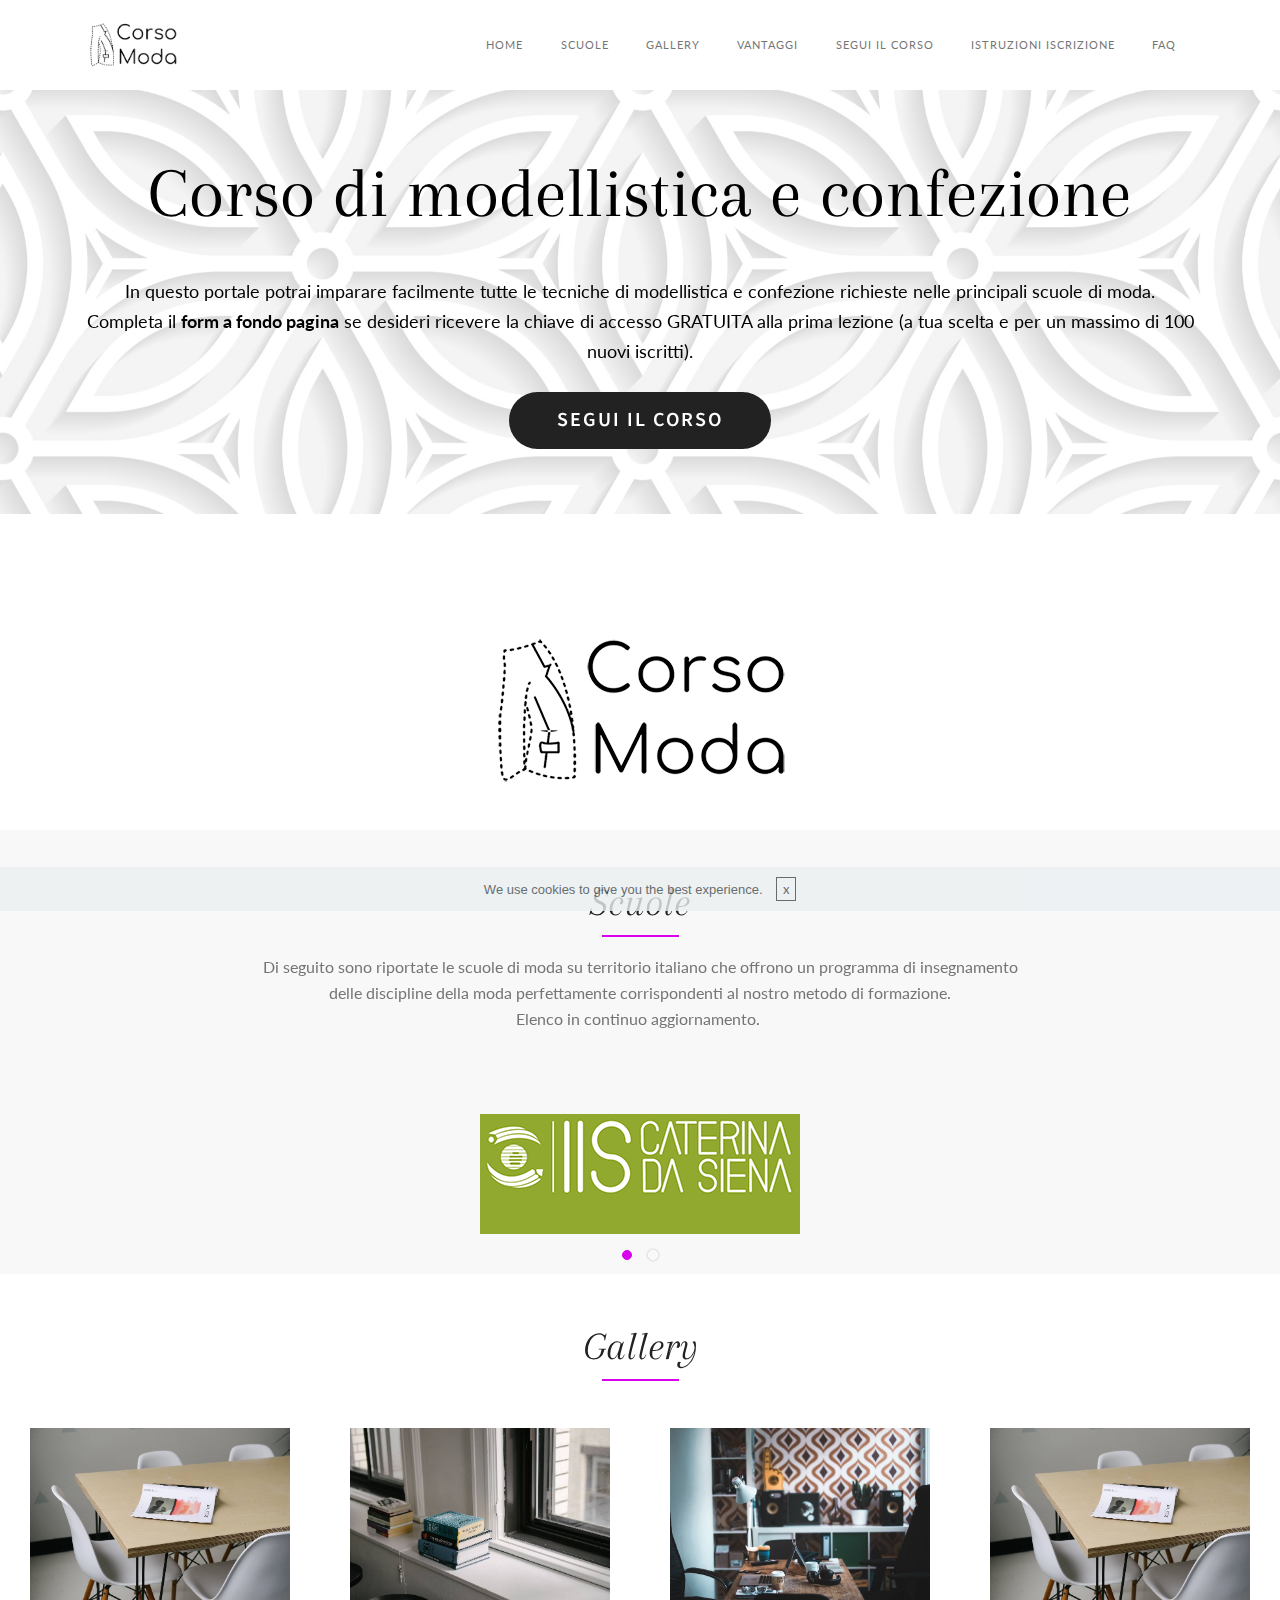
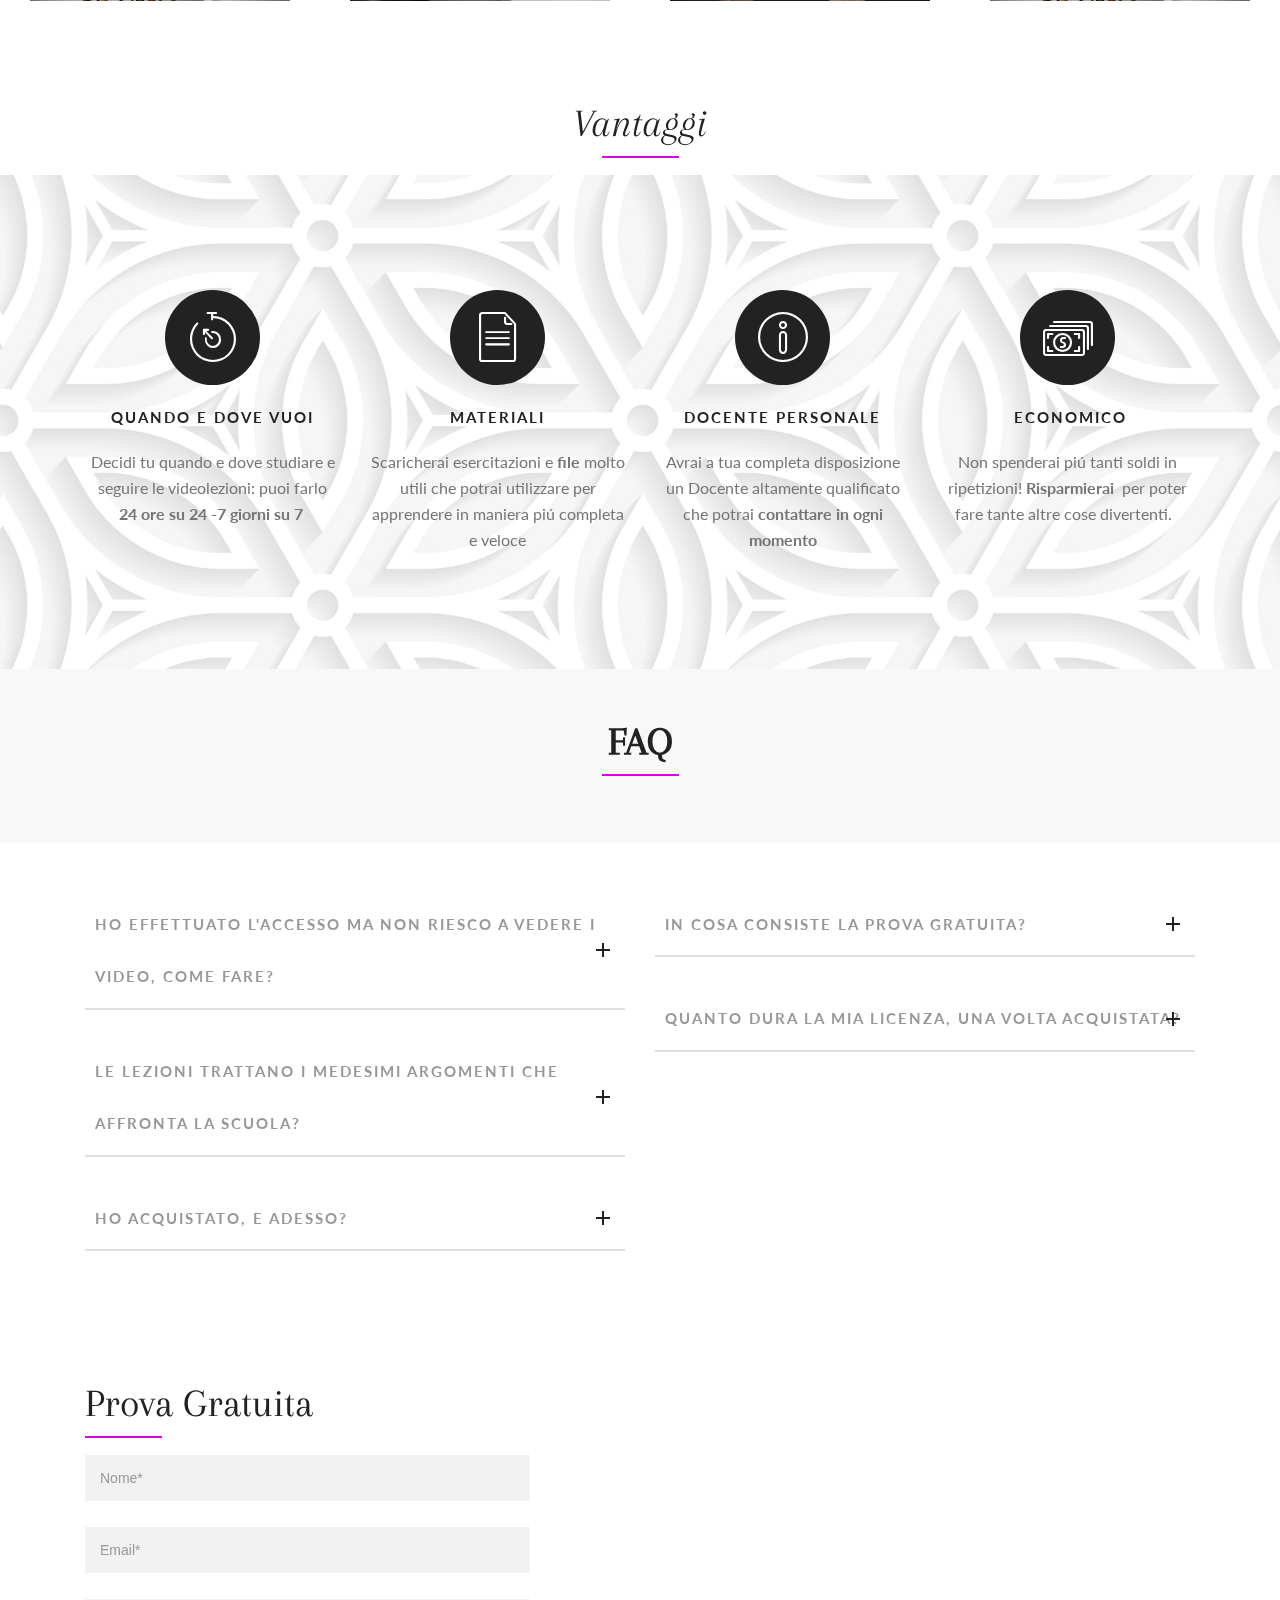
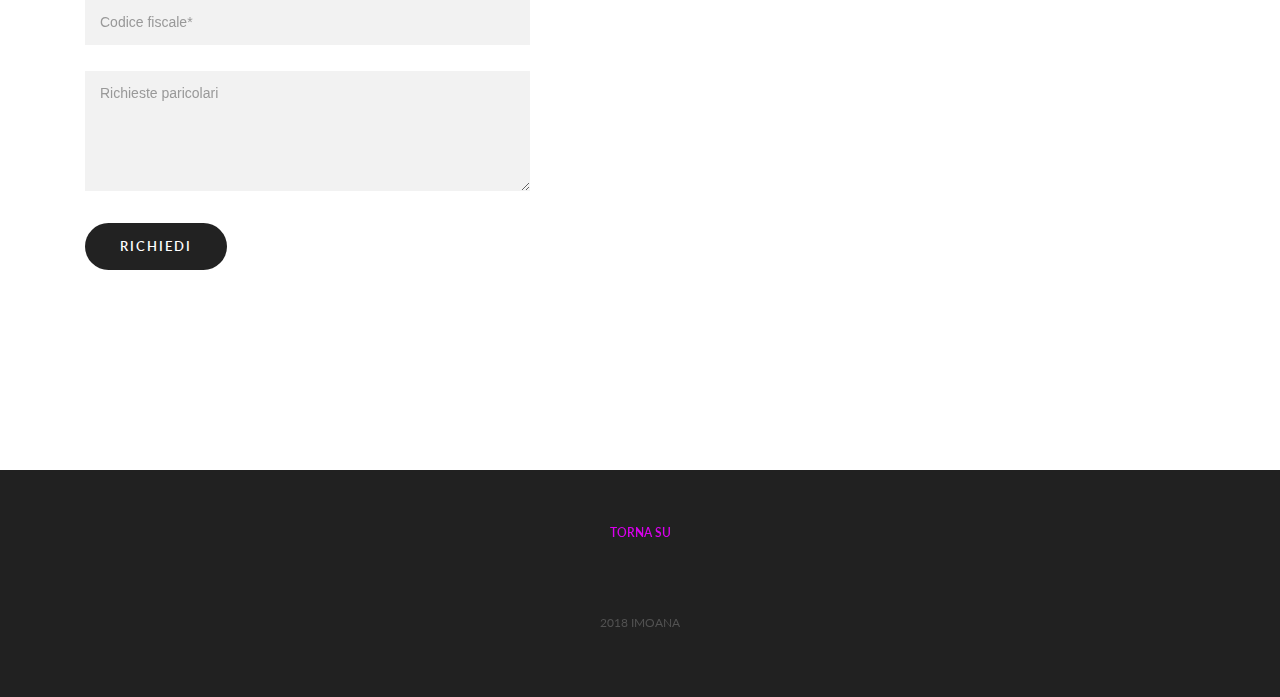
==== commit aea78ae0: "create github pages" ====
--- a/index.html
+++ b/index.html
@@ -12,13 +12,13 @@
   <link rel="stylesheet" href="assets/web/assets/mobirise-icons/mobirise-icons.css">
   <link rel="stylesheet" href="assets/et-line-font-plugin/style.css">
   <link rel="stylesheet" href="assets/tether/tether.min.css">
+  <link rel="stylesheet" href="assets/bootstrap/css/bootstrap.min.css">
   <link rel="stylesheet" href="assets/soundcloud-plugin/style.css">
-  <link rel="stylesheet" href="assets/bootstrap/css/bootstrap.min.css">
+  <link rel="stylesheet" href="assets/shopping-cart/minicart-theme.css">
   <link rel="stylesheet" href="assets/socicon/css/socicon.min.css">
-  <link rel="stylesheet" href="assets/shopping-cart/minicart-theme.css">
   <link rel="stylesheet" href="assets/dropdown/css/style.css">
+  <link rel="stylesheet" href="assets/theme/css/style.css">
   <link rel="stylesheet" href="assets/AdditionalBlocks/style.css">
-  <link rel="stylesheet" href="assets/theme/css/style.css">
   <link rel="stylesheet" href="assets/mobirise-gallery/style.css">
   <link rel="stylesheet" href="assets/mobirise-slider/style.css">
   <link rel="stylesheet" href="assets/mobirise/css/mbr-additional.css" type="text/css">
@@ -34,7 +34,7 @@
 </head>
 <body>
 <script>var shopcartSettings = {"shopcart_top_offset":120,"side_offset":20,"site_width":1800,"shopcart_icon_color":"#FFFFFF","shopcart_back_color":"#000000","shopcart_icon_size":50,"sc_count_color":"#FFFFFF","sc_count_back_color":"#F97352","sc_count_size":12,"checkout_button":"Paga con"};</script>
-  <section class="menu1" id="menu1-p" data-rv-view="70">
+  <section class="menu1" id="menu1-p" data-rv-view="30">
 
     <nav class="navbar navbar-dropdown navbar-fixed-top">
         <div class="container container-wide">
@@ -50,7 +50,7 @@
                 </div>
                 <div class="mbr-table-cell">
 
-                    <ul class="nav-dropdown collapse pull-xs-right nav navbar-nav nav-list" id="exCollapsingNavbar"><li class="nav-item"><a class="nav-link link" href="#top">HOME</a></li><li class="nav-item"><a class="nav-link link" href="index.html#title4-5">SCUOLE</a></li><li class="nav-item"><a class="nav-link link" href="index.html#title4-a">GALLERY</a></li><li class="nav-item"><a class="nav-link link" href="index.html#title4-9">VANTAGGI</a></li><li class="nav-item"><a class="nav-link link" href="index.html#title4-j">ACQUISTA</a></li><li class="nav-item"><a class="nav-link link" href="index.html#title4-k">FAQ</a></li><li class="nav-item dropdown open"><a class="nav-link link dropdown-toggle" href="https://mobirise.com/" data-toggle="dropdown-submenu" aria-expanded="true">MEMBRI</a><div class="dropdown-menu"><a class="dropdown-item" href="http://corsomoda1.imoana.it/" target="_blank">CORSO 1</a><a class="dropdown-item" href="#">CORSO 2</a><a class="dropdown-item" href="#">CORSO 3</a></div></li></ul>
+                    <ul class="nav-dropdown collapse pull-xs-right nav navbar-nav nav-list" id="exCollapsingNavbar"><li class="nav-item"><a class="nav-link link" href="#top">HOME</a></li><li class="nav-item"><a class="nav-link link" href="index.html#title4-5">SCUOLE</a></li><li class="nav-item"><a class="nav-link link" href="index.html#title4-a">GALLERY</a></li><li class="nav-item"><a class="nav-link link" href="index.html#title4-9">VANTAGGI</a></li><li class="nav-item"><a class="nav-link link" href="page1.html" target="_blank">SEGUI IL CORSO</a></li><li class="nav-item"><a class="nav-link link" href="page1.html" target="_blank">ISTRUZIONI ISCRIZIONE</a></li><li class="nav-item"><a class="nav-link link" href="index.html#title4-k">FAQ</a></li></ul>
 
                     <button class="navbar-toggler pull-xs-right" type="button" data-toggle="collapse" data-target="#exCollapsingNavbar">
                         <em></em>
@@ -78,9 +78,9 @@
                          <div class="c-info">
                             <h1 class="styled"><span style="font-size: 72px; font-weight: normal;">Corso di modellistica e confezione</span></h1>
                             <p class="mbr-section-subtitle">In questo portale potrai imparare facilmente tutte le tecniche di modellistica e confezione richieste nelle principali scuole di moda.
-<br>Completa il form a fondo pagina se desideri ricevere la chiave di accesso GRATUITA alle lezioni.</p>
-
-                            <div><a href="index.html#subscribe2-11" class="btn btn-black" role="button">form</a></div>
+<br>Completa il <strong>form a fondo pagina</strong> se desideri ricevere la chiave di accesso GRATUITA alla prima lezione (a tua scelta e per un massimo di 100 nuovi iscritti).</p>
+
+                            <div><a href="page1.html" class="btn btn-black" role="button">SEGUI IL CORSO</a></div>
                          </div> 
                       </div>
 
@@ -92,14 +92,14 @@
     </div>
 </section>
 
-<section class="mbr-section mbr-section--no-padding mbr-figure--caption-outside-bottom image image1" id="image1-q" data-rv-view="3">
+<div id="image1-q" custom-code="true" data-rv-view="3"><section class="mbr-section mbr-section--no-padding mbr-figure--caption-outside-bottom image image1" data-rv-view="219">
     <div class="mbr-figure">
         <div><img src="assets/images/2018-04-18-320x310.png"></div>
         
     </div>
-</section>
-
-<section class="mbr-section--bg-adapted mbr-section--relative title3" id="title4-5" data-rv-view="5" style="background-color: rgb(248, 248, 248);">
+</section></div>
+
+<div id="title4-5" custom-code="true" data-rv-view="4"><section class="mbr-section--bg-adapted mbr-section--relative title3" data-rv-view="221" style="background-color: rgb(248, 248, 248);">
         
     <div id="contact-info" style="padding-top: 50px; padding-bottom: 0px;">
         <div class="container">
@@ -108,19 +108,19 @@
                 <div class="col-xs-12">
                    <div class="page_head title-block">
                         
-                        <h1 class="styled"><span style="font-weight: normal;"><em>Scuole </em></span><br></h1>
+                        <h1 class="styled mbr-editable-content"><span style="font-weight: normal;"><em>Scuole </em></span><br></h1>
                         <div class="separator"></div>
-                        <p>Di seguito sono riportate le scuole di moda su territorio italiano che offrono un programma di insegnamento <br>delle discipline della moda perfettamente corrispondenti al nostro metodo di formazione.<br>Elenco in continuo aggiornamento.&nbsp;<br><br></p>
-                        
-                    </div>
-                </div>
-
-            </div>
-        </div>
-    </div>
-</section>
-
-<section class="mbr-slider mbr-section mbr-section-nopadding carousel slide extTestimonials1 extTestimonials3 extTestimonials5 slider6" data-ride="carousel" data-keyboard="false" data-wrap="true" data-interval="5000" data-pause="false" id="slider6-2" data-rv-view="8" style="background-color: rgb(248, 248, 248); padding-top: 40px; padding-bottom: 40px;">
+                        <p class="mbr-editable-content">Di seguito sono riportate le scuole di moda su territorio italiano che offrono un programma di insegnamento <br>delle discipline della moda perfettamente corrispondenti al nostro metodo di formazione.<br>Elenco in continuo aggiornamento.&nbsp;<br><br></p>
+                        
+                    </div>
+                </div>
+
+            </div>
+        </div>
+    </div>
+</section></div>
+
+<section class="mbr-slider mbr-section mbr-section-nopadding carousel slide extTestimonials1 extTestimonials3 extTestimonials5 slider6" data-ride="carousel" data-keyboard="false" data-wrap="true" data-interval="5000" data-pause="false" id="slider6-2" data-rv-view="5" style="background-color: rgb(248, 248, 248); padding-top: 40px; padding-bottom: 40px;">
 
     
 
@@ -158,7 +158,7 @@
 
 </section>
 
-<section class="mbr-section--bg-adapted mbr-section--relative title3" id="title4-a" data-rv-view="18" style="background-color: rgb(255, 255, 255);">
+<div id="title4-a" custom-code="true" data-rv-view="15"><section class="mbr-section--bg-adapted mbr-section--relative title3" data-rv-view="234" style="background-color: rgb(255, 255, 255);">
         
     <div id="contact-info" style="padding-top: 50px; padding-bottom: 0px;">
         <div class="container">
@@ -167,7 +167,7 @@
                 <div class="col-xs-12">
                    <div class="page_head title-block">
                         
-                        <h1 class="styled"><em>Gallery</em></h1>
+                        <h1 class="styled mbr-editable-content"><em>Gallery</em></h1>
                         <div class="separator"></div>
                         
                         
@@ -177,9 +177,9 @@
             </div>
         </div>
     </div>
-</section>
-
-<section class="mbr-gallery mbr-section mbr-section--no-padding mbr-slider-carousel gallery gallery1" data-filter="false" id="gallery1-6" data-rv-view="21" style="background-color: rgb(255, 255, 255); padding-top: 0rem; padding-bottom: 0rem;">
+</section></div>
+
+<div id="gallery1-6" custom-code="true" data-rv-view="16"><section class="mbr-gallery mbr-section mbr-section--no-padding mbr-slider-carousel gallery gallery1" data-filter="false" data-rv-view="237" style="background-color: rgb(255, 255, 255); padding-top: 0rem; padding-bottom: 0rem;">
     <!-- Filter -->
     
 
@@ -265,9 +265,9 @@
             </div>
         </div>
     </div>
-</section>
-
-<section class="mbr-section--bg-adapted mbr-section--relative title3" id="title4-9" data-rv-view="40" style="background-color: rgb(255, 255, 255);">
+</section></div>
+
+<section class="mbr-section--bg-adapted mbr-section--relative title3" id="title4-9" data-rv-view="17" style="background-color: rgb(255, 255, 255);">
         
     <div id="contact-info" style="padding-top: 100px; padding-bottom: 0px;">
         <div class="container">
@@ -288,7 +288,7 @@
     </div>
 </section>
 
-<section class="mbr-section--bg-adapted mbr-section--relative content3" id="content3-b" data-rv-view="43" style="background-image: url(assets/images/1081-2000x2310.jpg);">
+<div id="content3-b" custom-code="true" data-rv-view="20"><section class="mbr-section--bg-adapted mbr-section--relative content3" data-rv-view="259" style="background-image: url(assets/images/1081-2000x2310.jpg);">
         <div class="mbr-overlay" style="opacity: 0.75; background-color: rgb(255, 255, 255);"></div>
     <div id="contact-info" style="padding-top: 100px; padding-bottom: 100px;">
         <div class="container">
@@ -301,179 +301,53 @@
                         <div class="mbr-cards-col col-xs-12 col-sm-6 col-md-3">
                             <div class="c-info">
                                 <div class="image"><a href="index.html#pricing-table1-i" class="mbri-timer mbr-iconfont"></a></div>
-                                <h4 class="mbr-section-text">quando e dove vuoi</h4>
+                                <h4 class="mbr-section-text mbr-editable-content">quando e dove vuoi</h4>
                             </div>
-                                <p class="mbr-section-text">Decidi tu quando e dove studiare e <br>seguire le videolezioni: puoi farlo<br><strong> 24 ore su 24 -7 giorni su 7&nbsp;</strong></p>
+                                <p class="mbr-section-text mbr-editable-content">Decidi tu quando e dove studiare e <br>seguire le videolezioni: puoi farlo<br><strong> 24 ore su 24 -7 giorni su 7&nbsp;</strong></p>
                         </div>
 
                         <div class="mbr-cards-col col-xs-12 col-sm-6 col-md-3">
                             <div class="c-info">
                                 <div class="image"><a href="index.html#pricing-table1-i" class="mbri-file mbr-iconfont"></a></div>
-                                <h4 class="mbr-section-text">materiali</h4>
+                                <h4 class="mbr-section-text mbr-editable-content">materiali</h4>
                             </div>
-                                <p class="mbr-section-text">Scaricherai esercitazioni e<strong> file</strong> molto utili che potrai utilizzare per apprendere in maniera piú completa e veloce</p>
+                                <p class="mbr-section-text mbr-editable-content">Scaricherai esercitazioni e<strong> file</strong> molto utili che potrai utilizzare per apprendere in maniera piú completa e veloce</p>
                         </div>
 
                         <div class="mbr-cards-col col-xs-12 col-sm-6 col-md-3">
                             <div class="c-info">
                                 <div class="image"><a href="index.html#pricing-table1-i" class="mbri-info mbr-iconfont"></a></div>
-                                <h4 class="mbr-section-text">docente personale</h4>
+                                <h4 class="mbr-section-text mbr-editable-content">docente personale</h4>
                             </div>
-                                <p class="mbr-section-text">Avrai a tua completa disposizione un Docente altamente qualificato che potrai <strong>contattare in ogni momento</strong></p>
+                                <p class="mbr-section-text mbr-editable-content">Avrai a tua completa disposizione un Docente altamente qualificato che potrai <strong>contattare in ogni momento</strong></p>
                         </div>
 
                         <div class="mbr-cards-col col-xs-12 col-sm-6 col-md-3">
                             <div class="c-info">
                                 <div class="image"><a href="index.html#pricing-table1-i" class="mbri-cash mbr-iconfont"></a></div>
-                                <h4 class="mbr-section-text">&nbsp;economico</h4>
+                                <h4 class="mbr-section-text mbr-editable-content">&nbsp;economico</h4>
                             </div>
-                                <p class="mbr-section-text">Non spenderai piú tanti soldi in ripetizioni! <strong>Risparmierai</strong> &nbsp;per poter fare tante altre cose divertenti.<strong>&nbsp;&nbsp;</strong></p>
-                        </div>
-
-                    </div>
-
-                </div>
-
-            </div>
-        </div>
-    </div>
-</section>
-
-<section class="mbr-section--bg-adapted mbr-section--relative title3" id="title4-j" data-rv-view="46" style="background-color: rgb(255, 255, 255);">
-        
-    <div id="contact-info" style="padding-top: 50px; padding-bottom: 0px;">
+                                <p class="mbr-section-text mbr-editable-content">Non spenderai piú tanti soldi in ripetizioni! <strong>Risparmierai</strong> &nbsp;per poter fare tante altre cose divertenti.<strong>&nbsp;&nbsp;</strong></p>
+                        </div>
+
+                    </div>
+
+                </div>
+
+            </div>
+        </div>
+    </div>
+</section></div>
+
+<section class="mbr-section--bg-adapted mbr-section--relative title3" id="title4-k" data-rv-view="21" style="background-color: rgb(248, 248, 248);">
+        
+    <div id="contact-info" style="padding-top: 50px; padding-bottom: 50px;">
         <div class="container">
             <div class="row">
                  
                 <div class="col-xs-12">
                    <div class="page_head title-block">
                         
-                        <h1 class="styled"><span style="font-weight: normal;"><em>Acquista</em></span></h1>
-                        <div class="separator"></div>
-                        <p>Potete acquistare diversi pacchetti oppure potete scegliere il pacchetto completo.<br>Il costo che trovate nelle seguenti tabelle si riferisce alle lezioni comprensive dei file e materiali di studio.<br>Ciascun pacchetto comprende dalle 30 alle 35 lezioni, per un totale di 100 videocorsi.<br>La licenza ha validitá annuale. Potete richiedere una prova gratuita di compilando il<strong> <a href="index.html#header2-1">form</a> </strong>a fondo pagina<strong>.</strong><br><br></p>
-                        
-                    </div>
-                </div>
-
-            </div>
-        </div>
-    </div>
-</section>
-
-<section class="mbr-section mbr-section--no-padding mbr-parallax-background" id="pricing-table1-i" data-rv-view="49" style="background-image: url(assets/images/1081-2000x2310.jpg); padding-top: 80px; padding-bottom: 120px;">
-
-    
-    <div class="container">
-    <!-- <div class="mbr-section mbr-price-table"> -->
-      <div class="row">
-            
-            <div class="col-xs-12  col-md-6 col-xl-3">
-                <div class="mbr-plan card text-xs-center">
-                    <div class="mbr-plan-header card-block">
-                      <div class="card-title">
-                        <h3 class="mbr-plan-title">CORSO 1<br>gonne e pantaloni</h3>
-                        
-                      </div>
-                      
-                      
-                    </div>
-                    <div class="card-text">
-                          <div class="mbr-price">
-                            <span class="mbr-price-value"></span>
-                            <span class="mbr-price-figure">120 €</span><span class="mbr-price-term"></span>
-                          </div>
-                    </div>
-                    <div class="mbr-plan-body card-block">
-                      <div class="mbr-plan-list"><ul class="list-group list-group-flush"><li class="list-group-item">Il corso 1 comprende il programma scolastico del primo e secondo anno.
-</li><li class="list-group-item">Compila il form per richiedere la&nbsp;</li><li class="list-group-item"><strong><a href="index.html#header2-1">Prova GRATIS</a></strong></li><li class="list-group-item">Totale 30 lezioni</li></ul></div>
-                      <div class="mbr-plan-btn"><a href="https://www.paypal.com/cgi-bin/webscr?business=imoanaboutique%40gmail.com&cmd=_cart&amount=120&item_name=CORSO1&currency_code=EUR" class="btn btn-black">ACQUISTA</a></div>
-                    </div>
-                </div>
-            </div>
-
-            <div class="col-xs-12  col-md-6 col-xl-3">
-                <div class="mbr-plan card text-xs-center">
-                    <div class="mbr-plan-header card-block">
-                      <div class="card-title">
-                        <h3 class="mbr-plan-title">CORSO 2<br>corpini e abiti</h3>
-                        
-                      </div>
-                      
-                      
-                    </div>
-                    <div class="card-text">
-                          <div class="mbr-price">
-                            <span class="mbr-price-value"></span>
-                            <span class="mbr-price-figure">150&nbsp;€</span><span class="mbr-price-term"></span>
-                          </div>
-                    </div>
-                    <div class="mbr-plan-body card-block">
-                      <div class="mbr-plan-list"><ul class="list-group list-group-flush"><li class="list-group-item">Il corso 2 comprende il programma scolastico affrontato il terzo anno. </li><li class="list-group-item">Compila il form per richiedere la&nbsp;</li><li class="list-group-item"><span style="background-color: transparent;"><strong><a href="index.html#subscribe2-11">Prova GRATIS</a></strong></span></li><li class="list-group-item"><span style="background-color: transparent;">Totale 35 lezioni</span><br></li></ul></div>
-                      <div class="mbr-plan-btn"><a href="https://www.paypal.com/cgi-bin/webscr?business=imoanaboutique%40gmail.com&cmd=_cart&amount=150&item_name=CORSO2&currency_code=EUR" class="btn btn-black">ACQUISTA</a></div>
-                    </div>
-                </div>
-            </div>
-
-            <div class="col-xs-12  col-md-6 col-xl-3">
-                <div class="mbr-plan card text-xs-center">
-                    <div class="mbr-plan-header card-block">
-                      <div class="card-title">
-                        <h3 class="mbr-plan-title">CORSO 3<br>camicie&nbsp;</h3>
-                        
-                      </div>
-                      
-                      
-                    </div>
-                    <div class="card-text">
-                          <div class="mbr-price">
-                            <span class="mbr-price-value"></span>
-                            <span class="mbr-price-figure">180&nbsp;€<br></span><span class="mbr-price-term"></span>
-                          </div>
-                    </div>
-                    <div class="mbr-plan-body card-block">
-                      <div class="mbr-plan-list"><ul class="list-group list-group-flush"><li class="list-group-item">Il corso 3 comprende il programma scolastico del quarto e quinto anno.</li><li class="list-group-item">Compila il form per richiedere la&nbsp;</li><li class="list-group-item"><strong><a href="index.html#subscribe2-11">Prova GRATIS</a></strong></li><li class="list-group-item">Totale 35 lezioni</li></ul></div>
-                      <div class="mbr-plan-btn"><a href="https://www.paypal.com/cgi-bin/webscr?business=imoanaboutique%40gmail.com&cmd=_cart&amount=180&item_name=CORSO3&currency_code=EUR" class="btn btn-black">acquista</a></div>
-                    </div>
-                </div>
-            </div>
-
-            <div class="col-xs-12  col-md-6 col-xl-3">
-                <div class="mbr-plan card text-xs-center">
-                    <div class="mbr-plan-header card-block bg-primary">
-                      <div class="card-title">
-                        <h3 class="mbr-plan-title">TUTTI I CORSI</h3>
-                        <div class="mbr-plan-label">Piú acquistato</div>
-                      </div>
-                      
-                      
-                    </div>
-                    <div class="card-text">
-                          <div class="mbr-price">
-                            <span class="mbr-price-value"></span>
-                            <span class="mbr-price-figure"><span style="font-weight: normal;">400&nbsp;€</span></span><span class="mbr-price-term">anziché 450&nbsp;€<br></span>
-                          </div>
-                    </div>
-                    <div class="mbr-plan-body card-block">
-                      <div class="mbr-plan-list"><ul class="list-group list-group-flush"><li class="list-group-item">Il pacchetto include le chiavi di accesso a tutti e tre i corsi, dal primo al quinto anno scolastico.</li><li class="list-group-item"><br></li><li class="list-group-item">Totale 100 lezioni</li></ul></div>
-                      <div class="mbr-plan-btn"><a href="https://www.paypal.com/cgi-bin/webscr?business=imoanaboutique%40gmail.com&cmd=_cart&amount=400&item_name=TUTTI+I+CORSI&currency_code=EUR" class="btn btn-black">ACQUISTA</a></div>
-                    </div>
-                </div>
-            </div>
-           
-          <!-- </div> -->
-    </div>
-    </div>
-</section>
-
-<section class="mbr-section--bg-adapted mbr-section--relative title3" id="title4-k" data-rv-view="52" style="background-color: rgb(248, 248, 248);">
-        
-    <div id="contact-info" style="padding-top: 50px; padding-bottom: 50px;">
-        <div class="container">
-            <div class="row">
-                 
-                <div class="col-xs-12">
-                   <div class="page_head title-block">
-                        
                         <h1 class="styled">FAQ</h1>
                         <div class="separator"></div>
                         
@@ -486,7 +360,7 @@
     </div>
 </section>
 
-<section class="mbr-section--bg-adapted mbr-section--relative mbr-section" id="accordion1-c" data-rv-view="55" style="background-color: rgb(255, 255, 255); padding-top: 50px; padding-bottom: 50px;">
+<section class="mbr-section--bg-adapted mbr-section--relative mbr-section" id="accordion1-c" data-rv-view="24" style="background-color: rgb(255, 255, 255); padding-top: 50px; padding-bottom: 50px;">
         
         <div class="content-wide vertical">
         <div class="container-wide container">
@@ -684,7 +558,7 @@
     </div>
 </section>
 
-<section class="mbr-section mbr-section--bg-adapted mbr-section--relative subscribe subscribe2" id="subscribe2-11" data-bg-video="https://www.youtube.com/embed/NqagdshRCwo?rel=0&amp;amp;showinfo=0&amp;autoplay=0&amp;loop=0" data-rv-view="58">
+<div id="subscribe2-11" custom-code="true" data-rv-view="27"><section class="mbr-section mbr-section--bg-adapted mbr-section--relative subscribe subscribe2" data-bg-video="https://www.youtube.com/embed/NqagdshRCwo?rel=0&amp;amp;showinfo=0&amp;autoplay=0&amp;loop=0" data-rv-view="274">
         
     <div id="contact-info" style="padding-top: 50px; padding-bottom: 200px;">
         <div class="container">
@@ -692,7 +566,7 @@
                  
                 <div class="col-lg-5 col-md-12 col-sm-12 col-xs-12">
                    <div class="page_head text-left title-block">
-                      <h1 class="styled"><span style="font-weight: normal;">Prova Gratuita</span></h1>
+                      <h1 class="styled mbr-editable-content"><span style="font-weight: normal;">Prova Gratuita</span></h1>
                       <div class="separator"></div>
                       
 
@@ -703,7 +577,7 @@
 
                           <form action="https://mobirise.com/" method="post" data-form-title="Prova Gratuita">
 
-                              <input type="hidden" value="c7FeUCMSpzKxg6qWaoOXxRDlh8VC0JxxyRPLfiG2sjfBPa+EEcpmAAdwtBdywboTiT+DNuOG8n40ERy1j0Vq6//A2acEu2T42arbls+ankpL+D87V9WDWMAvv88NjnPf" data-form-email="true">
+                              <input type="hidden" value="BXeJAsY3COE6NSP43bxbCmoVcFf2+IX1leizFgGqkG9d7Lo2hpX4DyNUPHbGGLn7x7x6UhiIekOiXAYopQ5zj50KwxFm1gaYRfBVl/KB7e/lTlI6JkBQM11QhgtuVQ4f" data-form-email="true">
 
                               <div class="form-group">
                                   <label class="form-control-label">Nome*</label>
@@ -725,7 +599,7 @@
                                   <textarea class="form-control input-sm input-inverse" name="message" data-form-field="Message" rows="3" placeholder="Richieste paricolari"></textarea>
                               </div>
 
-                              <div class="buttons-wrap"><button href="mailto:naomimoda94@hotmail.it" class="btn btn-black" type="submit" role="button">richiedi</button></div>
+                              <div class="buttons-wrap"><button href="mailto:naomimoda94@hotmail.it" class="btn btn-black mbr-editable-button" type="submit" role="button">richiedi</button></div>
 
                           </form>
 
@@ -737,9 +611,9 @@
             </div>
         </div>
     </div>
-</section>
-
-<section class="mbr-section--bg-adapted mbr-section--relative mbr-section mbr-section--no-padding" id="footer2-g" data-rv-view="68" style="background-color: rgb(33, 33, 33);">
+</section></div>
+
+<section class="mbr-section--bg-adapted mbr-section--relative mbr-section mbr-section--no-padding" id="footer2-g" data-rv-view="28" style="background-color: rgb(33, 33, 33);">
         
         <footer class="footer">
         <div class="content-wide">
@@ -760,24 +634,23 @@
   <script src="assets/web/assets/jquery/jquery.min.js"></script>
   <script src="assets/tether/tether.min.js"></script>
   <script src="assets/bootstrap/js/bootstrap.min.js"></script>
-  <script src="assets/smooth-scroll/SmoothScroll.js"></script>
-  <script src="assets/cookies-alert-plugin/cookies-alert-core.js"></script>
-  <script src="assets/cookies-alert-plugin/cookies-alert-script.js"></script>
+  <script src="assets/jarallax/jarallax.js"></script>
   <script src="assets/shopping-cart/minicart.js"></script>
   <script src="assets/shopping-cart/jquery.easing.min.js"></script>
   <script src="assets/shopping-cart/minicart-customizer.js"></script>
-  <script src="assets/jarallax/jarallax.js"></script>
+  <script src="assets/cookies-alert-plugin/cookies-alert-core.js"></script>
+  <script src="assets/cookies-alert-plugin/cookies-alert-script.js"></script>
+  <script src="assets/smooth-scroll/SmoothScroll.js"></script>
   <script src="assets/dropdown/js/script.min.js"></script>
-  <script src="assets/jquery-mb-ytplayer/jquery.mb.YTPlayer.min.js"></script>
   <script src="assets/bootstrap-carousel-swipe/bootstrap-carousel-swipe.js"></script>
   <script src="assets/masonry/masonry.pkgd.min.js"></script>
   <script src="assets/imagesloaded/imagesloaded.pkgd.min.js"></script>
+  <script src="assets/jquery-mb-ytplayer/jquery.mb.YTPlayer.min.js"></script>
+  <script src="assets/theme/js/script.js"></script>
   <script src="assets/accordionFix/jquery.accordionFix.js"></script>
   <script src="assets/AdditionalBlocks/script.js"></script>
-  <script src="assets/theme/js/script.js"></script>
   <script src="assets/mobirise-gallery/player.min.js"></script>
   <script src="assets/mobirise-gallery/script.js"></script>
-  <script src="assets/formoid/formoid.min.js"></script>
   
   
   <input name="animation" type="hidden">
--- a/assets/mobirise/css/mbr-additional.css
+++ b/assets/mobirise/css/mbr-additional.css
@@ -1,5 +1,7 @@
+@import url(https://fonts.googleapis.com/css?family=Source+Sans+Pro:400,300,700);
 @import url(https://fonts.googleapis.com/css?family=Arapey:400,400i);
 @import url(https://fonts.googleapis.com/css?family=Lato:400,300,700);
+
 
 
 
@@ -551,14 +553,9 @@
 #header1-14 P {
   color: #000000;
 }
-#pricing-table1-i .mbr-section__container .mbr-section-title {
-  color: #fff;
-}
-#pricing-table1-i .mbr-section__container .mbr-section-subtitle {
-  color: #a0a0a0;
-}
-#pricing-table1-i .mbr-price-figure {
-  font-size: 60px;
+#header1-14 .btn {
+  font-size: 20px;
+  font-family: 'Source Sans Pro', sans-serif;
 }
 #accordion1-c P {
   text-align: left;
@@ -613,7 +610,7 @@
 #menu1-p .nav-dropdown-sm,
 #menu1-p .nav-dropdown-sm .link[aria-expanded="true"],
 #menu1-p .nav-dropdown-sm .dropdown-menu {
-  background: #fff;
+  background: #ffffff;
 }
 #menu1-p .bg-color.transparent .link {
   color: #757575;
@@ -642,3 +639,167 @@
 #menu1-p .dropdown-item[aria-expanded="true"] {
   color: #222!important;
 }
+#footer2-17 SPAN {
+  font-size: 12px;
+}
+#menu1-18 .hide-buttons .nav-btn {
+  display: none !important;
+}
+#menu1-18 .navbar-caption {
+  color: #ffffff;
+}
+#menu1-18 .navbar-toggler {
+  color: #757575;
+}
+#menu1-18 .close-icon::before,
+#menu1-18 .close-icon::after {
+  background-color: #757575;
+}
+#menu1-18 .link,
+#menu1-18 .dropdown-item {
+  color: #757575;
+}
+#menu1-18 .link {
+  font-size: 0.7rem;
+}
+#menu1-18 .dropdown-item,
+#menu1-18 .nav-dropdown-sm .link {
+  font-size: 0.758rem;
+}
+#menu1-18 .link:hover,
+#menu1-18 .dropdown-item:hover,
+#menu1-18 .link:focus,
+#menu1-18 .dropdown-item:focus {
+  color: #222;
+}
+#menu1-18 .link[aria-expanded="true"],
+#menu1-18 .dropdown-menu {
+  background: #e6e6e6;
+}
+#menu1-18 .nav-dropdown-sm .link:focus,
+#menu1-18 .nav-dropdown-sm .link:hover,
+#menu1-18 .nav-dropdown-sm .dropdown-item:focus,
+#menu1-18 .nav-dropdown-sm .dropdown-item:hover {
+  background: #f7f7f7!important;
+}
+#menu1-18 .navbar,
+#menu1-18 .nav-dropdown-sm,
+#menu1-18 .nav-dropdown-sm .link[aria-expanded="true"],
+#menu1-18 .nav-dropdown-sm .dropdown-menu {
+  background: #ffffff;
+}
+#menu1-18 .bg-color.transparent .link {
+  color: #757575;
+  transition: none;
+}
+#menu1-18 .navbar-toggler i,
+#menu1-18 .navbar-toggler em,
+#menu1-18 .navbar-toggler i:before,
+#menu1-18 .navbar-toggler em:before,
+#menu1-18 .navbar-toggler i:after,
+#menu1-18 .navbar-toggler em:after {
+  background: #757575;
+}
+#menu1-18 .navbar-toggler[aria-expanded="true"] i,
+#menu1-18 .navbar-toggler[aria-expanded="true"] em {
+  background: transparent;
+}
+#menu1-18 .bg-color.transparent.opened .link {
+  transition: color 0.2s ease-in-out;
+}
+#menu1-18 .bg-color.transparent.opened .link:hover,
+#menu1-18 .bg-color.transparent.opened .link:focus {
+  color: #222;
+}
+#menu1-18 .link[aria-expanded="true"],
+#menu1-18 .dropdown-item[aria-expanded="true"] {
+  color: #222!important;
+}
+#custom-html-19 {
+  /* Type valid CSS here */
+}
+#custom-html-19 .my-image {
+  width: 100%;
+}
+#custom-html-1v {
+  /* Type valid CSS here */
+}
+#custom-html-1v .my-image {
+  width: 100%;
+}
+#footer2-1y SPAN {
+  font-size: 12px;
+}
+#menu1-1z .hide-buttons .nav-btn {
+  display: none !important;
+}
+#menu1-1z .navbar-caption {
+  color: #ffffff;
+}
+#menu1-1z .navbar-toggler {
+  color: #757575;
+}
+#menu1-1z .close-icon::before,
+#menu1-1z .close-icon::after {
+  background-color: #757575;
+}
+#menu1-1z .link,
+#menu1-1z .dropdown-item {
+  color: #757575;
+}
+#menu1-1z .link {
+  font-size: 0.7rem;
+}
+#menu1-1z .dropdown-item,
+#menu1-1z .nav-dropdown-sm .link {
+  font-size: 0.758rem;
+}
+#menu1-1z .link:hover,
+#menu1-1z .dropdown-item:hover,
+#menu1-1z .link:focus,
+#menu1-1z .dropdown-item:focus {
+  color: #222;
+}
+#menu1-1z .link[aria-expanded="true"],
+#menu1-1z .dropdown-menu {
+  background: #e6e6e6;
+}
+#menu1-1z .nav-dropdown-sm .link:focus,
+#menu1-1z .nav-dropdown-sm .link:hover,
+#menu1-1z .nav-dropdown-sm .dropdown-item:focus,
+#menu1-1z .nav-dropdown-sm .dropdown-item:hover {
+  background: #f7f7f7!important;
+}
+#menu1-1z .navbar,
+#menu1-1z .nav-dropdown-sm,
+#menu1-1z .nav-dropdown-sm .link[aria-expanded="true"],
+#menu1-1z .nav-dropdown-sm .dropdown-menu {
+  background: #ffffff;
+}
+#menu1-1z .bg-color.transparent .link {
+  color: #757575;
+  transition: none;
+}
+#menu1-1z .navbar-toggler i,
+#menu1-1z .navbar-toggler em,
+#menu1-1z .navbar-toggler i:before,
+#menu1-1z .navbar-toggler em:before,
+#menu1-1z .navbar-toggler i:after,
+#menu1-1z .navbar-toggler em:after {
+  background: #757575;
+}
+#menu1-1z .navbar-toggler[aria-expanded="true"] i,
+#menu1-1z .navbar-toggler[aria-expanded="true"] em {
+  background: transparent;
+}
+#menu1-1z .bg-color.transparent.opened .link {
+  transition: color 0.2s ease-in-out;
+}
+#menu1-1z .bg-color.transparent.opened .link:hover,
+#menu1-1z .bg-color.transparent.opened .link:focus {
+  color: #222;
+}
+#menu1-1z .link[aria-expanded="true"],
+#menu1-1z .dropdown-item[aria-expanded="true"] {
+  color: #222!important;
+}
